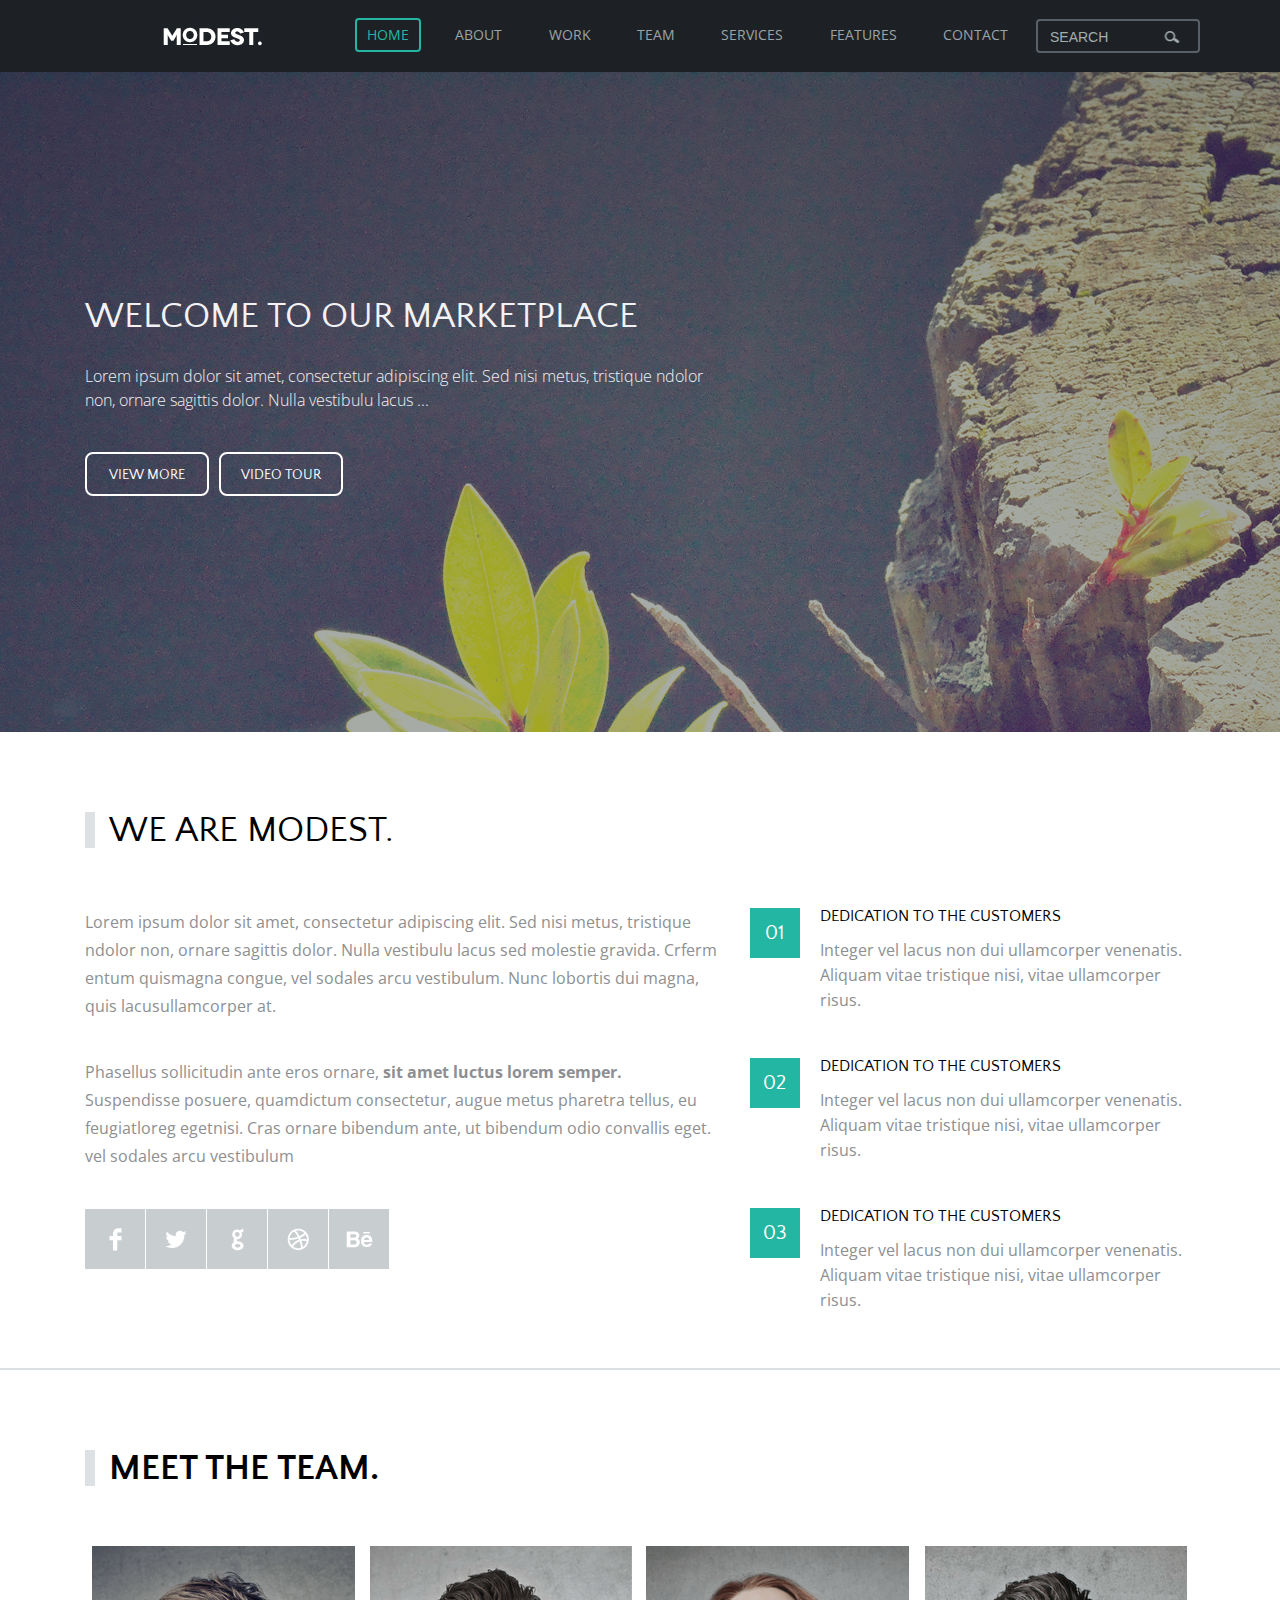
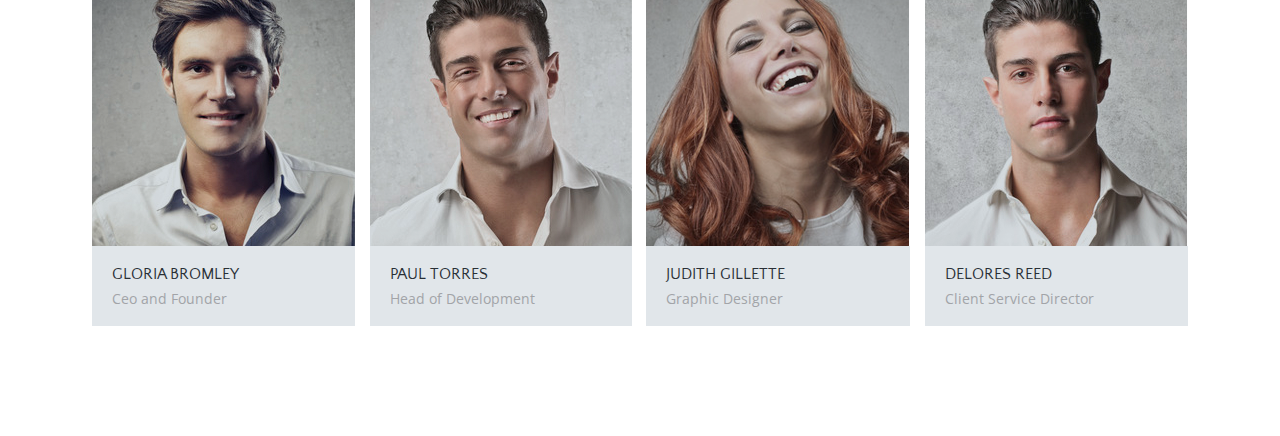
==== index.html @ 1bf11ed9 "new name folder" ====
<!DOCTYPE html>
<html lang="en">

<head>
    <meta charset="UTF-8">
    <meta http-equiv="X-UA-Compatible" content="IE=edge">
    <meta name="viewport" content="width=device-width, initial-scale=1.0">
    <title>Blog project</title>
    <link rel="stylesheet" href="reset.css">
    <link rel="stylesheet" href="style17.css">
</head>

<body>
    <header class="header">
        <div class="container">
            <div class="row">
                <div class="col-xs-12 col-sm-2 col-md-3 "><a href="#" class="logo"><img
                            src="Blog/Logo_ Landing Page.jpg" alt=""></a>
                </div>
                <div class="col-xs-12 col-sm-8 col-md-7">
                    <nav class="link">
                        <a href="#" class="nav-links active">home</a>
                        <a href="#" class="nav-links">about</a>
                        <a href="#" class="nav-links">work</a>
                        <a href="#" class="nav-links">team</a>
                        <a href="#" class="nav-links">services</a>
                        <a href="#" class="nav-links">features</a>
                        <a href="#" class="nav-links">contact</a>
                    </nav>
                </div>
                <div class="col-xs-hidden col-sm-2 col-md-2">
                    <div class="search">
                        <form class="form" action="" method="POST">
                            <input type="text" placeholder="search" class="inp">
                            <input type="submit" value="">
                        </form>
                    </div>
                </div>
            </div>
        </div>
    </header>
    <div class="main">
        <section id="slider">
            <div class="container">
                <div class="row">
                    <div class="container-main">
                        <div class="col-md-12 col-xs-12 col-sm-12 slider-photo">
                            <div class="photo">
                                <div class="col-md-7 col-xs-12 col-sm-8">
                                    <h1 class="main-h1">welcome to our marketplace</h1>
                                    <p class="main-text">Lorem ipsum dolor sit amet, consectetur adipiscing elit. Sed
                                        nisi
                                        metus, tristique
                                        ndolor
                                        non, ornare sagittis dolor. Nulla vestibulu lacus ...</p>
                                </div>

                            </div>
                            <div class="col-md-3 col-xs-12 col-sm-2">
                                <div class="btn-main">
                                    <button class="btn-more "> view more</button>
                                    <button class="btn-more ">video tour</button>
                                </div>
                            </div>
                        </div>

                    </div>
                </div>
            </div>
        </section>
        <section id="about">
            <div class="container">
                <div class="row">
                    <div class="we-are-modest">
                        <div class="col-md-12 col-xs-12 col-sm-12">
                            <h2 class="we-are-modest-description-heading">we are modest.</h2>
                        </div>
                        <div class="modest-col">
                            <div class="col-md-7 col-xs-12 col-sm-7">
                                <p class="we-are-modest-description-first first">Lorem ipsum dolor sit amet, consectetur
                                    adipiscing elit. Sed nisi metus, tristique ndolor
                                    non, ornare sagittis dolor.
                                    Nulla vestibulu lacus sed molestie gravida. Crferm entum quismagna congue, vel
                                    sodales
                                    arcu vestibulum. Nunc lobortis
                                    dui magna, quis lacusullamcorper at.</p>
                                <p class="we-are-modest-description-first">Phasellus sollicitudin ante eros ornare,
                                    <span class="we-are-modest-description-second-bold-font">sit
                                        amet
                                        luctus lorem semper.</span> Suspendisse
                                    posuere, quamdictum consectetur,
                                    augue metus pharetra tellus, eu feugiatloreg egetnisi. Cras ornare bibendum ante, ut
                                    bibendum odio convallis eget. vel
                                    sodales arcu vestibulum
                                </p>

                                <div class="btn-link">
                                    <a href="#" class="btn link-facebook"></a>
                                    <a href="#" class="btn link-twitter"></a>
                                    <a href="#" class="btn link-google"></a>
                                    <a href="#" class="btn link-circle"></a>
                                    <a href="#" class="btn link-be"></a>
                                </div>

                            </div>
                            <div class="col-md-5 col-sm-5 col-xs-12">
                                <div class="modest-right-col">
                                    <div class="modest-descr">
                                        <div class="btn-descr">
                                            <div>
                                                <div class="btn-1-descr">01</div>
                                            </div>
                                            <div class="descr-text">
                                                <p class="heading-h2">Dedication to the customers</p>
                                                <p class="texts-main">Integer vel lacus non dui ullamcorper
                                                    venenatis. Aliquam vitae
                                                    tristique
                                                    nisi,
                                                    vitae ullamcorper risus.</p>
                                            </div>
                                        </div>
                                        <div class="btn-descr">
                                            <div>
                                                <div class="btn-1-descr">02</div>
                                            </div>
                                            <div class="descr-text">
                                                <p class="heading-h2">Dedication to the customers</p>
                                                <p class="texts-main">Integer vel lacus non dui ullamcorper
                                                    venenatis. Aliquam vitae
                                                    tristique
                                                    nisi,
                                                    vitae ullamcorper risus.</p>
                                            </div>
                                        </div>
                                        <div class="btn-descr">
                                            <div>
                                                <div class="btn-1-descr">03</div>
                                            </div>
                                            <div class="descr-text">
                                                <p class="heading-h2">Dedication to the customers</p>
                                                <p class="texts-main">Integer vel lacus non dui ullamcorper
                                                    venenatis. Aliquam vitae
                                                    tristique
                                                    nisi,
                                                    vitae ullamcorper risus.</p>
                                            </div>
                                        </div>

                                    </div>
                                </div>
                            </div>

                        </div>

                    </div>
                </div>
        </section>
        <section id="meet-the-team">
            <div class="container">
                <div class="row">
                    <div class="col-md-12 col-xs-12 col-sm-12">
                        <h3 class="meet-the-team-heading">meet the team.</h3>
                        <div class="meet-the-team-descr">
                            <div class="img-team">
                                <img src="Blog/img6.png" alt="">
                                <div class="icon-for-team">
                                    <a href="#" class="team-icon-twitter"></a>
                                    <a href="#" class="team-icon-facebook"></a>
                                    <a href="#" class="team-icon-linkedin"></a>
                                </div>
                                <div class="meet-card-background">
                                    <h3 class="meet-the-team-text-head">Gloria Bromley</h3>
                                    <p class="meet-the-team-text-parag">Ceo and Founder</p>
                                </div>
                            </div>
                            <div class="img-team">
                                <img src="Blog/img5.png" alt="">
                                <div class="icon-for-team">
                                    <a href="#" class="team-icon-twitter"></a>
                                    <a href="#" class="team-icon-facebook"></a>
                                    <a href="#" class="team-icon-linkedin"></a>
                                </div>
                                <div class="meet-card-background">
                                    <h3 class="meet-the-team-text-head">paul torres</h3>
                                    <p class="meet-the-team-text-parag">Head of Development</p>
                                </div>
                            </div>
                            <div class="img-team">
                                <div class="icon-for-team">
                                    <a href="#" class="team-icon-twitter"></a>
                                    <a href="#" class="team-icon-facebook"></a>
                                    <a href="#" class="team-icon-linkedin"></a>
                                </div>
                                <img src="Blog/img4.png" alt="">
                                <div class="meet-card-background">
                                    <h3 class="meet-the-team-text-head">judith gillette</h3>
                                    <p class="meet-the-team-text-parag">Graphic Designer</p>
                                </div>
                            </div>
                            <div class="img-team">
                                <div class="icon-for-team">
                                    <a href="#" class="team-icon-twitter"></a>
                                    <a href="#" class="team-icon-facebook"></a>
                                    <a href="#" class="team-icon-linkedin"></a>
                                </div>
                                <img src="Blog/img3.png" alt="">
                                <div class="meet-card-background">
                                    <h3 class="meet-the-team-text-head">delores reed</h3>
                                    <p class="meet-the-team-text-parag">Client Service Director</p>
                                </div>
                            </div>
                        </div>
                    </div>
                </div>
            </div>
        </section>
    </div>



</body>

</html>
---- style17.css ----
@import url("https://fonts.googleapis.com/css2?family=Open+Sans:wght@400;600&display=swap");
@import url("https://fonts.googleapis.com/css2?family=Quattrocento+Sans:wght@700&display=swap");

* {
  box-sizing: border-box;
}

body {
  font-family: "Open Sans", sans-serif;
}

body,
html {
  max-width: 100%;
  overflow-x: hidden;
}

.container {
  width: 100%;
  padding-left: 15px;
  padding-right: 15px;
  margin-left: auto;
  margin-right: auto;
}

.row {
  display: flex;
  flex-wrap: wrap;
  margin-left: -15px;
  margin-right: -15px;
  align-items: center;
}

[class*="col-"] {
  padding-left: 15px;
  padding-right: 15px;
}

.col-xs-12 {
  flex: 0 0 100%;
  max-width: 100%;
}
.col-xs-6 {
  flex: 0 0 50%;
  max-width: 50%;
}

.col-xs-1 {
  flex: 0 0 8.33333%;
  max-width: 8.33333%;
}
.col-xs-4 {
  flex: 0 0 33.33333%;
  max-width: 33.33333%;
}

#slider {
  background: url(Blog/img2.png) no-repeat 50% 50%;
}

.main-h1 {
  font-size: 36px;
  text-transform: uppercase;
  font-family: "Quattrocento Sans", sans-serif;
  color: #f2f2f4;
  margin-bottom: 30px;
}

.main-text {
  font-size: 16px;
  font-family: "Open Sans", sans-serif;
  color: #f2f2f4;
  font-weight: lighter;
  margin-bottom: 40px;
}

.header {
  background-color: #1d2126;
}

.search {
  text-align: end;
  margin-left: 15px;
}
.logo {
  display: flex;
  max-width: 100%;
  justify-content: center;
}

.link {
  display: flex;
  overflow-x: scroll;
  justify-content: space-between;
  margin-bottom: 20px;
}

.link a {
  text-decoration: none;
  color: #9ba4a4;
  text-transform: uppercase;
  font-size: 14px;
  font-family: "Open Sans", sans-serif;
  padding-left: 10px;
  padding-right: 10px;
}

.link a:first-child {
  color: #23b7a3;
}

.nav-links {
  margin-right: 10px;
  padding-top: 8px;
  padding-bottom: 8px;
  border: 2px solid #1d2126;
}

.nav-links:last-child {
  margin-right: 0;
}

.link a:hover {
  border: 2px solid #5a6068;
  border-radius: 4px;
  transition: all 0.2s ease-in-out;
}

.link a:active {
  border: 2px solid #23b7a3;
  border-radius: 4px;
}

.active {
  border: 2px solid #23b7a3;
  border-radius: 4px;
}

.inp {
  margin-top: 15px;
  width: 164px;
  height: 34px;
  border: 2px solid #5a6068;
  border-radius: 4px;
  background-color: transparent;
  padding-top: 4px;
  color: white;
  padding-right: 30px;
  padding-left: 4px;
  font-size: 14px;
  letter-spacing: 1px;
}

::-webkit-input-placeholder {
  font-size: 14px;
  text-transform: uppercase;
  padding-left: 8px;
  color: #a4aead;
}
:-moz-placeholder {
  font-size: 14px;
  text-transform: uppercase;
  padding-left: 8px;
  color: #a4aead;
}
::-moz-placeholder {
  font-size: 14px;
  text-transform: uppercase;
  padding-left: 8px;
  color: #a4aead;
}
:-ms-input-placeholder {
  font-size: 14px;
  text-transform: uppercase;
  padding-left: 8px;
  color: #a4aead;
}

input[type="submit"] {
  position: relative;
  background: url(Blog/icon1.png) no-repeat 50% 50%;
  border: none;
  cursor: pointer;
  width: 17px;
  height: 16px;
  top: -25px;
  right: -5px;
}

input::-webkit-search-decoration,
input::-webkit-search-cancel-button,
input::-webkit-search-results-button,
input::-webkit-search-results-decoration {
  display: none;
}

.container-main {
  display: flex;
  align-items: center;
  width: 100%;
  height: 660px;
}

.main-h1 {
  font-family: "Quattrocento Sans", sans-serif;
}

.main-text {
  line-height: 24px;
  font-size: 16px;
  font-family: "Open Sans", sans-serif;
  color: #f2f2f4;
  font-weight: lighter;
  margin-bottom: 40px;
}

.bnt-main {
  padding-left: 15px;
  padding-right: 15px;
}

.btn-more {
  width: 100%;
  height: 44px;
  text-transform: uppercase;
  background: none;
  border: 2px solid white;
  font-size: 14px;
  font-family: "Quattrocento Sans", sans-serif;
  color: #ffffff;
  border-radius: 8px;
  margin-right: 10px;
  margin-bottom: 10px;
}

.btn-more:hover {
  background-color: #23b7a3;
  border: none;
}
#about {
  border-bottom: 2px solid #dde1e4;
}
.we-are-modest {
  padding-top: 80px;
}

.we-are-modest-description-heading {
  font-size: 36px;
  font-family: "Quattrocento Sans", sans-serif;
  border-left: 10px solid #dde1e4;
  text-transform: uppercase;
  padding-left: 14px;
}

.we-are-modest-description-first {
  font-size: 16px;
  font-family: "Open Sans", sans-serif;
  color: #8d8f92;
  line-height: 28px;
  padding-bottom: 38px;
}
.first {
  padding-top: 60px;
}
.we-are-modest-description-second-bold-font {
  font-weight: bold;
}

.btn-link {
  width: 100%;
  display: flex;
  flex-wrap: wrap;
  padding-bottom: 30px;
}
.btn {
  width: 60px;
  height: 60px;
  margin-right: 1px;
  margin-top: 1px;
}
.btn:hover {
  background-color: #d0d5d9;
}

.link-facebook {
  background: url(Blog/icon6.png) 50% 50% no-repeat;
  background-color: #c8cdd0;
}
.link-twitter {
  background: url(Blog/icon5.png) 50% 50% no-repeat;
  background-color: #c8cdd0;
}
.link-google {
  background: url(Blog/icon4.png) 50% 50% no-repeat;
  background-color: #c8cdd0;
}
.link-circle {
  background: url(Blog/icon3.png) 50% 50% no-repeat;
  background-color: #c8cdd0;
}
.link-be {
  background: url(Blog/icon2.png) 50% 50% no-repeat;
  background-color: #c8cdd0;
}

.modest-col {
  display: flex;
  flex-wrap: wrap;
}

.modest-right-col {
  display: flex;
  padding-top: 60px;
  padding-bottom: 10px;
}

.heading-h2 {
  font-size: 16px;
  font-family: "Quattrocento Sans", sans-serif;
  text-transform: uppercase;
  padding-bottom: 14px;
}

.texts-main {
  font-size: 16px;
  font-family: "Open Sans", sans-serif;
  color: #8d8f92;
  line-height: 25px;
  padding-bottom: 10px;
}

.btn-descr {
  display: flex;
  margin-bottom: 35px;
}

.btn-1-descr {
  display: flex;
  justify-content: center;
  align-items: center;
  margin-right: 20px;
  width: 50px;
  height: 50px;
  background-color: #23b7a3;
  color: white;
  font-family: "Quattrocento Sans", sans-serif;
  font-size: 20px;
}
.meet-the-team-heading {
  margin-top: 80px;
  font-size: 36px;
  font-weight: bold;
  font-family: "Quattrocento Sans", sans-serif;
  text-transform: uppercase;
  border-left: 10px solid #dde1e4;
  padding-left: 14px;
  margin-bottom: 60px;
}

.meet-the-team-descr {
  display: flex;
  flex-wrap: wrap;
  justify-content: space-around;
  margin-bottom: 100px;
}
.meet-the-team-text-head {
  font-size: 16px;
  color: #292f36;
  font-family: "Quattrocento Sans", sans-serif;
  text-transform: uppercase;
  padding-top: 20px;
  padding-left: 20px;
  padding-right: 20px;
}

.meet-the-team-text-parag {
  padding-top: 10px;
  padding-left: 20px;
  font-family: "Open Sans", sans-serif;
  color: #a2a4a8;
  padding-bottom: 20px;
  font-size: 14px;
  padding-right: 20px;
}

.meet-card-background {
  background-color: #e1e6ea;
  margin-top: -2px;
}

.img-team {
  margin-bottom: 10px;
  position: relative;
}

.icon-for-team {
  position: absolute;
  top: 127px;
  left: 50px;
  display: flex;
}
.team-icon-twitter {
  display: none;
  width: 50px;
  height: 50px;
  background: url(Blog/icon9.png) 50% 50% no-repeat;
  background-color: #3a454d;
  margin-right: 1px;
}
.team-icon-facebook {
  display: none;
  width: 50px;
  height: 50px;
  background: url(Blog/icon8.png) 50% 50% no-repeat;
  background-color: #3a454d;
  margin-right: 1px;
}
.team-icon-linkedin {
  display: none;
  width: 50px;
  height: 50px;
  background: url(Blog/icon7.png) 50% 50% no-repeat;
  background-color: #3a454d;
}

.img-team:hover .meet-card-background {
  background-color: #3a454d;
}
.img-team:hover .meet-the-team-text-head {
  color: white;
}
.img-team:hover .meet-the-team-text-parag {
  color: white;
}

.img-team:hover [class*="team-icon-"] {
  display: block;
  background-color: rgba(255, 255, 255, 0.281);
}

/* tablet */
@media (min-width: 768px) {
  .container {
    max-width: 720px;
  }
  .col-sm-1 {
    flex: 0 0 8.33334%;
    max-width: 8.33334%;
  }
  .col-sm-2 {
    flex: 0 0 16.66667%;
    max-width: 16.66667%;
    padding-left: 0;
    padding-right: 0;
  }

  .col-sm-3 {
    flex: 0 0 24.999999%;
    max-width: 24.99999%;
  }

  .col-sm-4 {
    flex: 0 0 33.33333%;
    max-width: 33.33333%;
  }
  .col-sm-5 {
    flex: 0 0 41.66666%;
    max-width: 41.66666%;
  }
  .col-sm-8 {
    flex: 66.66667%;
    max-width: 66.66667%;
    padding-left: 0;
    padding-right: 0;
  }

  .col-sm-7 {
    flex: 0 0 58.33333%;
    max-width: 58.33333%;
  }

  .col-sm-12 {
    flex: 0 0 100%;
    max-width: 100%;
  }

  .link {
    display: flex;
    overflow-x: visible;
    justify-content: space-between;
    margin-top: 18px;
  }
  .row {
    display: flex;
    flex-wrap: wrap;
    margin-left: -15px;
    margin-right: -15px;
    align-items: center;
  }
  .nav-links {
    margin-right: 4px;
  }
  .link a {
    font-size: 12px;
    padding-left: 6px;
    padding-right: 6px;
  }

  .search {
    margin-left: 0;
  }
  .form {
    margin-left: 4px;
  }

  .inp {
    margin-top: 17px;
    width: 100%;
    height: 32px;
    padding-right: 32px;
    padding-left: 4;
    padding-top: 0;
    padding-bottom: 0;
    font-size: 12px;
    letter-spacing: 0;
  }
  ::-webkit-input-placeholder {
    font-size: 12px;
    text-transform: uppercase;
    padding-left: 4px;
    padding-right: 34px;
    color: #a4aead;
  }
  :-moz-placeholder {
    font-size: 12px;
    text-transform: uppercase;
    padding-left: 4px;
    padding-right: 34px;
    color: #a4aead;
  }
  ::-moz-placeholder {
    font-size: 12px;
    text-transform: uppercase;
    padding-left: 4px;
    padding-right: 34px;
    color: #a4aead;
  }
  :-ms-input-placeholder {
    font-size: 12px;
    text-transform: uppercase;
    padding-left: 4px;
    padding-right: 34px;
    color: #a4aead;
  }
  input[type="submit"] {
    left: -16px;
    top: -24px;
  }
  .btn-main {
    display: flex;
    width: 690px;
  }
  .btn-more {
    cursor: pointer;
    width: 124px;
    height: 44px;
    text-transform: uppercase;
    background: none;
    border: 2px solid white;
    font-size: 14px;
    font-family: "Quattrocento Sans", sans-serif;
    color: #ffffff;
    border-radius: 8px;
    margin-right: 10px;
    margin-bottom: 10px;
    padding-top: 2px;
  }
}

/* laptop */
@media (min-width: 992px) {
  .container {
    max-width: 960px;
  }
  .nav-links {
    margin-right: 10px;
  }
  .link a {
    font-size: 14px;
    padding-left: 10px;
    padding-right: 10px;
  }
  .inp {
    margin-top: 17px;
    height: 34px;
    border: 2px solid #5a6068;
    border-radius: 4px;
    background-color: transparent;
    padding-top: 0;
    color: white;
    padding-right: 34px;
    padding-left: 4px;
    font-size: 14px;
    margin-right: 10px;
  }

  ::-webkit-input-placeholder {
    font-size: 14px;
    text-transform: uppercase;
    padding-left: 8px;
    color: #a4aead;
  }
  :-moz-placeholder {
    font-size: 14px;
    text-transform: uppercase;
    padding-left: 8px;
    color: #a4aead;
  }
  ::-moz-placeholder {
    font-size: 14px;
    text-transform: uppercase;
    padding-left: 8px;
    color: #a4aead;
  }
  :-ms-input-placeholder {
    font-size: 14px;
    text-transform: uppercase;
    padding-left: 8px;
    color: #a4aead;
  }
  input[type="submit"] {
    left: -18px;
    top: -26px;
  }

  input::-webkit-search-decoration,
  input::-webkit-search-cancel-button,
  input::-webkit-search-results-button,
  input::-webkit-search-results-decoration {
    display: none;
  }
}

/* desktop */
@media (min-width: 1200px) {
  .container {
    max-width: 1140px;
  }
  .col-md-1 {
    flex: 0 0 8.33334%;
    max-width: 8.33334%;
  }

  .col-md-2 {
    flex: 0 0 16.66667%;
    max-width: 16.66667%;
  }
  .col-md-4 {
    flex: 0 0 33.33333%;
    max-width: 33.33333%;
  }

  .col-md-5 {
    flex: 0 0 41.66666%;
    max-width: 41.66666%;
  }

  .col-md-7 {
    flex: 0 0 58.33333%;
    max-width: 58.33333%;
  }

  .col-md-3 {
    flex: 0 0 25%;
    max-width: 25%;
  }
  .col-md-12 {
    flex: 0 0 100%;
    max-width: 100%;
  }
  .inp {
    width: 164px;
    padding-right: 42px;
    padding-top: 2px;
  }
  input[type="submit"] {
    left: -30px;
    top: -25px;
  }
  ::-webkit-input-placeholder {
    font-size: 14px;
    text-transform: uppercase;
    padding-left: 8px;
    color: #a4aead;
  }
  :-moz-placeholder {
    font-size: 14px;
    text-transform: uppercase;
    padding-left: 8px;
    color: #a4aead;
  }
  ::-moz-placeholder {
    font-size: 14px;
    text-transform: uppercase;
    padding-left: 8px;
    color: #a4aead;
  }
  :-ms-input-placeholder {
    font-size: 14px;
    text-transform: uppercase;
    padding-left: 8px;
    color: #a4aead;
  }
  .btn {
    width: 60px;
    height: 60px;
    margin-right: 1px;
    margin-top: 1px;
  }
}

/* only mobile */
@media (max-width: 767.3px) {
  .col-xs-hidden {
    display: none;
  }
}
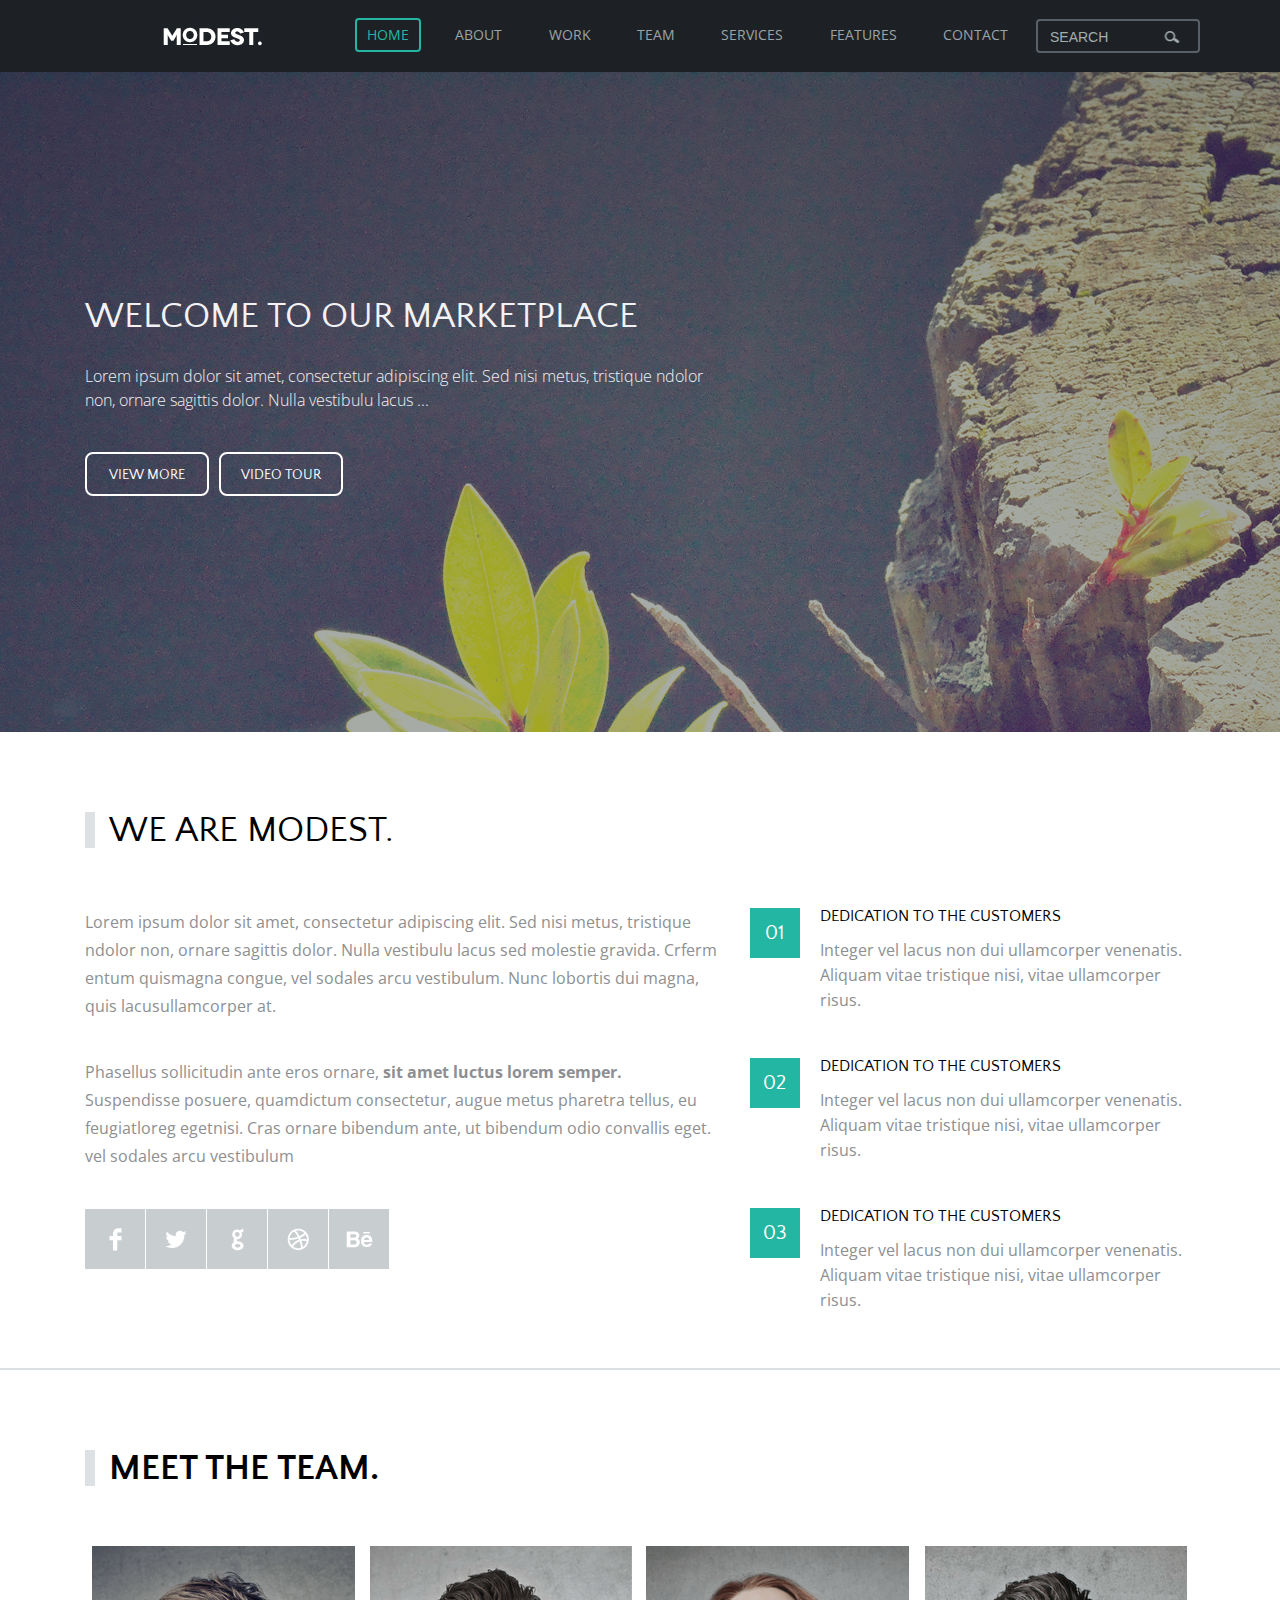
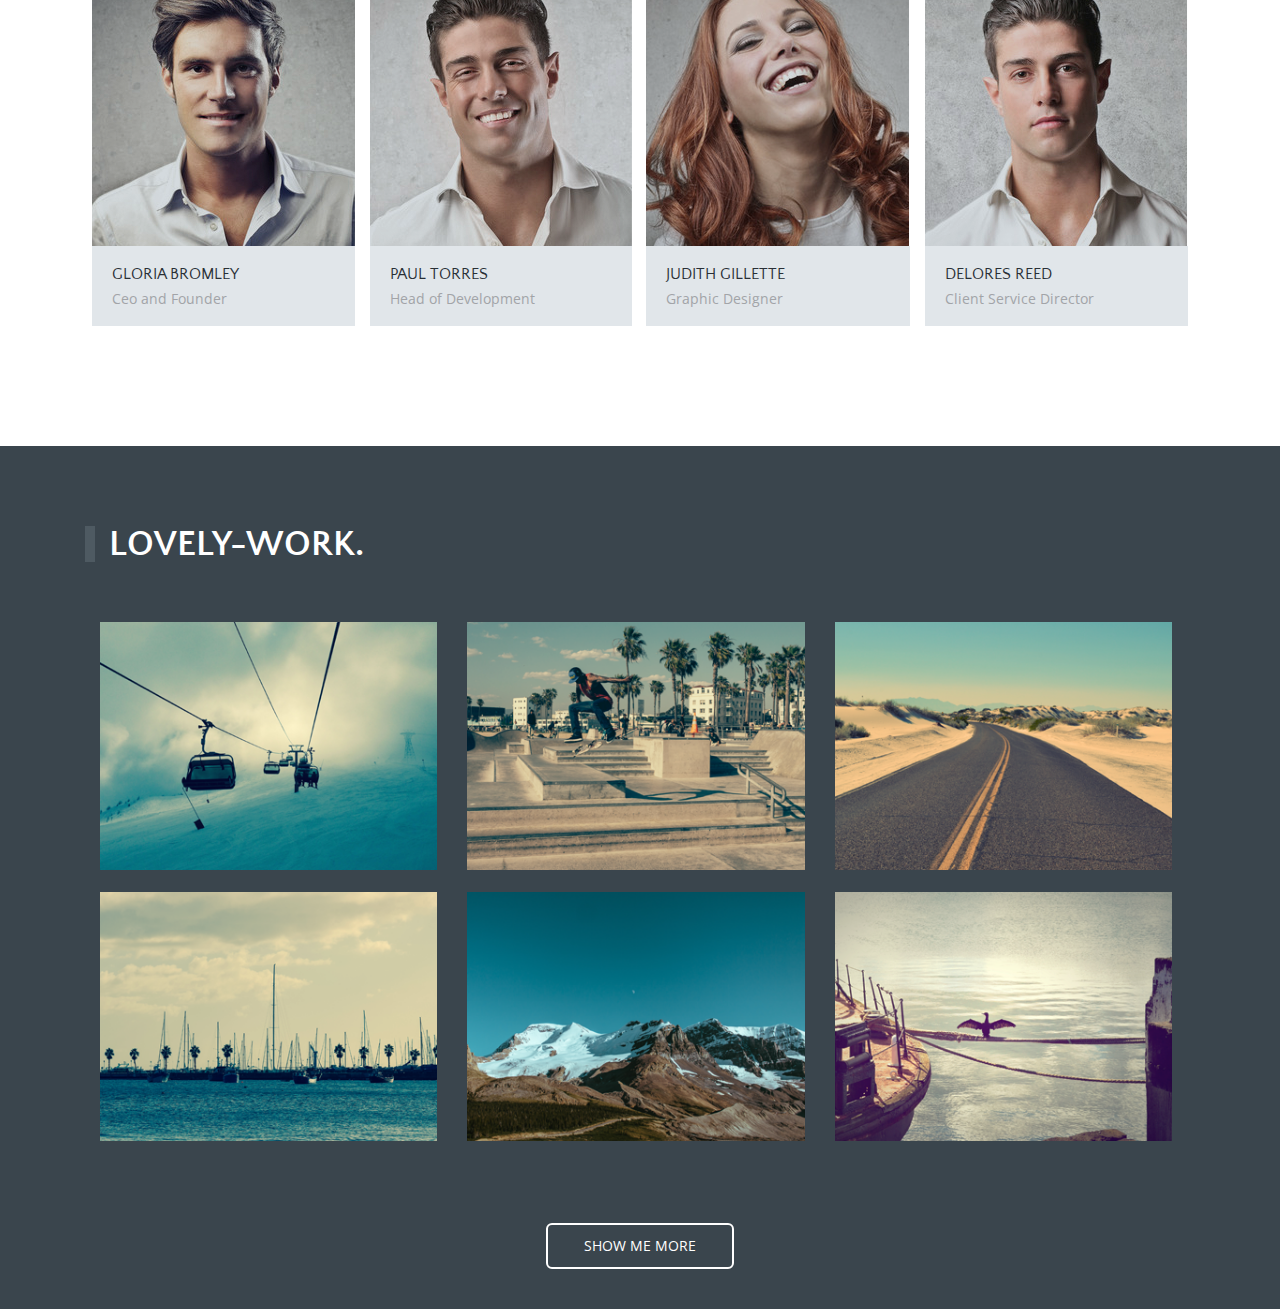
==== commit 367e0b65: "processed lovely-work" ====
--- a/index.html
+++ b/index.html
@@ -214,6 +214,50 @@
                 </div>
             </div>
         </section>
+        <section id="lovely-work">
+            <div class="container">
+                <div class="row">
+                    <div class="col-md-12 col-xs-12 col-sm-12">
+                        <h3 class="meet-the-team-heading lovely-work-heading">Lovely-work.</h3>
+                        <div class="lovely-work-description">
+                            <div class="col-md-4 col-sm-6 col-xs-12">
+                                <div class="work-pict">
+                                    <img src="Blog/img12.png" class="pict" alt="">
+                                </div>
+                            </div>
+                            <div class="col-md-4 col-sm-6 col-xs-12">
+                                <div class="work-pict">
+                                    <img src="Blog/img11.png" class="pict" alt="">
+                                </div>
+                            </div>
+                            <div class="col-md-4 col-sm-6 col-xs-12">
+                                <div class="work-pict">
+                                    <img src="Blog/img10.png" class="pict" alt="">
+                                </div>
+                            </div>
+                            <div class="col-md-4 col-sm-6 col-xs-12">
+                                <div class="work-pict">
+                                    <img src="Blog/img9.png" class="pict" alt="">
+                                </div>
+                            </div>
+                            <div class="col-md-4 col-sm-6 col-xs-12">
+                                <div class="work-pict">
+                                    <img src="Blog/img8.png" class="pict" alt="">
+                                </div>
+                            </div>
+                            <div class="col-md-4 col-sm-6 col-xs-12">
+                                <div class="work-pict">
+                                    <img src="Blog/img7.png" class="pict" alt="">
+                                </div>
+                            </div>
+                        </div>
+                        <div class="lovely-work-btn">
+                            <a href="#">show me more</a>
+                        </div>
+                    </div>
+                </div>
+            </div>
+        </section>
     </div>
 
 
--- a/style17.css
+++ b/style17.css
@@ -389,7 +389,7 @@
 }
 
 .img-team {
-  margin-bottom: 10px;
+  margin-bottom: 20px;
   position: relative;
 }
 
@@ -438,6 +438,51 @@
   background-color: rgba(255, 255, 255, 0.281);
 }
 
+#lovely-work {
+  display: flex;
+  background-color: #3a454d;
+}
+.lovely-work-heading {
+  color: white;
+  border-left: 10px solid #4e5a62;
+}
+
+.lovely-work-description {
+  display: flex;
+  flex-wrap: wrap;
+  justify-content: space-around;
+  padding-bottom: 60px;
+  margin-right: 8px;
+}
+.work-pict {
+  padding-bottom: 20px;
+}
+.pict {
+  width: 100%;
+}
+
+.lovely-work-btn {
+  display: flex;
+  justify-content: center;
+  margin-bottom: 40px;
+}
+.lovely-work-btn a {
+  text-align: center;
+  width: 99%;
+  text-decoration: none;
+  color: white;
+  text-transform: uppercase;
+  font-size: 14px;
+  border: 2px solid white;
+  border-radius: 6px;
+  padding: 14px 20px;
+}
+
+.lovely-work-btn a:hover {
+  background-color: #23b7a3;
+  border: 2px solid transparent;
+}
+
 /* tablet */
 @media (min-width: 768px) {
   .container {
@@ -466,6 +511,10 @@
   .col-sm-5 {
     flex: 0 0 41.66666%;
     max-width: 41.66666%;
+  }
+  .col-sm-6 {
+    flex: 0 0 50%;
+    max-width: 50%;
   }
   .col-sm-8 {
     flex: 66.66667%;
@@ -575,6 +624,12 @@
     margin-bottom: 10px;
     padding-top: 2px;
   }
+  .lovely-work-btn a {
+    width: 25%;
+  }
+  .pict {
+    width: 100%;
+  }
 }
 
 /* laptop */
@@ -639,6 +694,12 @@
   input::-webkit-search-results-decoration {
     display: none;
   }
+  .lovely-work-btn a {
+    width: 17%;
+  }
+  .pict {
+    width: 100%;
+  }
 }
 
 /* desktop */
@@ -717,6 +778,12 @@
     margin-right: 1px;
     margin-top: 1px;
   }
+  /* .btn-work {
+    width: 14%;
+  } */
+  .pict {
+    width: 100%;
+  }
 }
 
 /* only mobile */
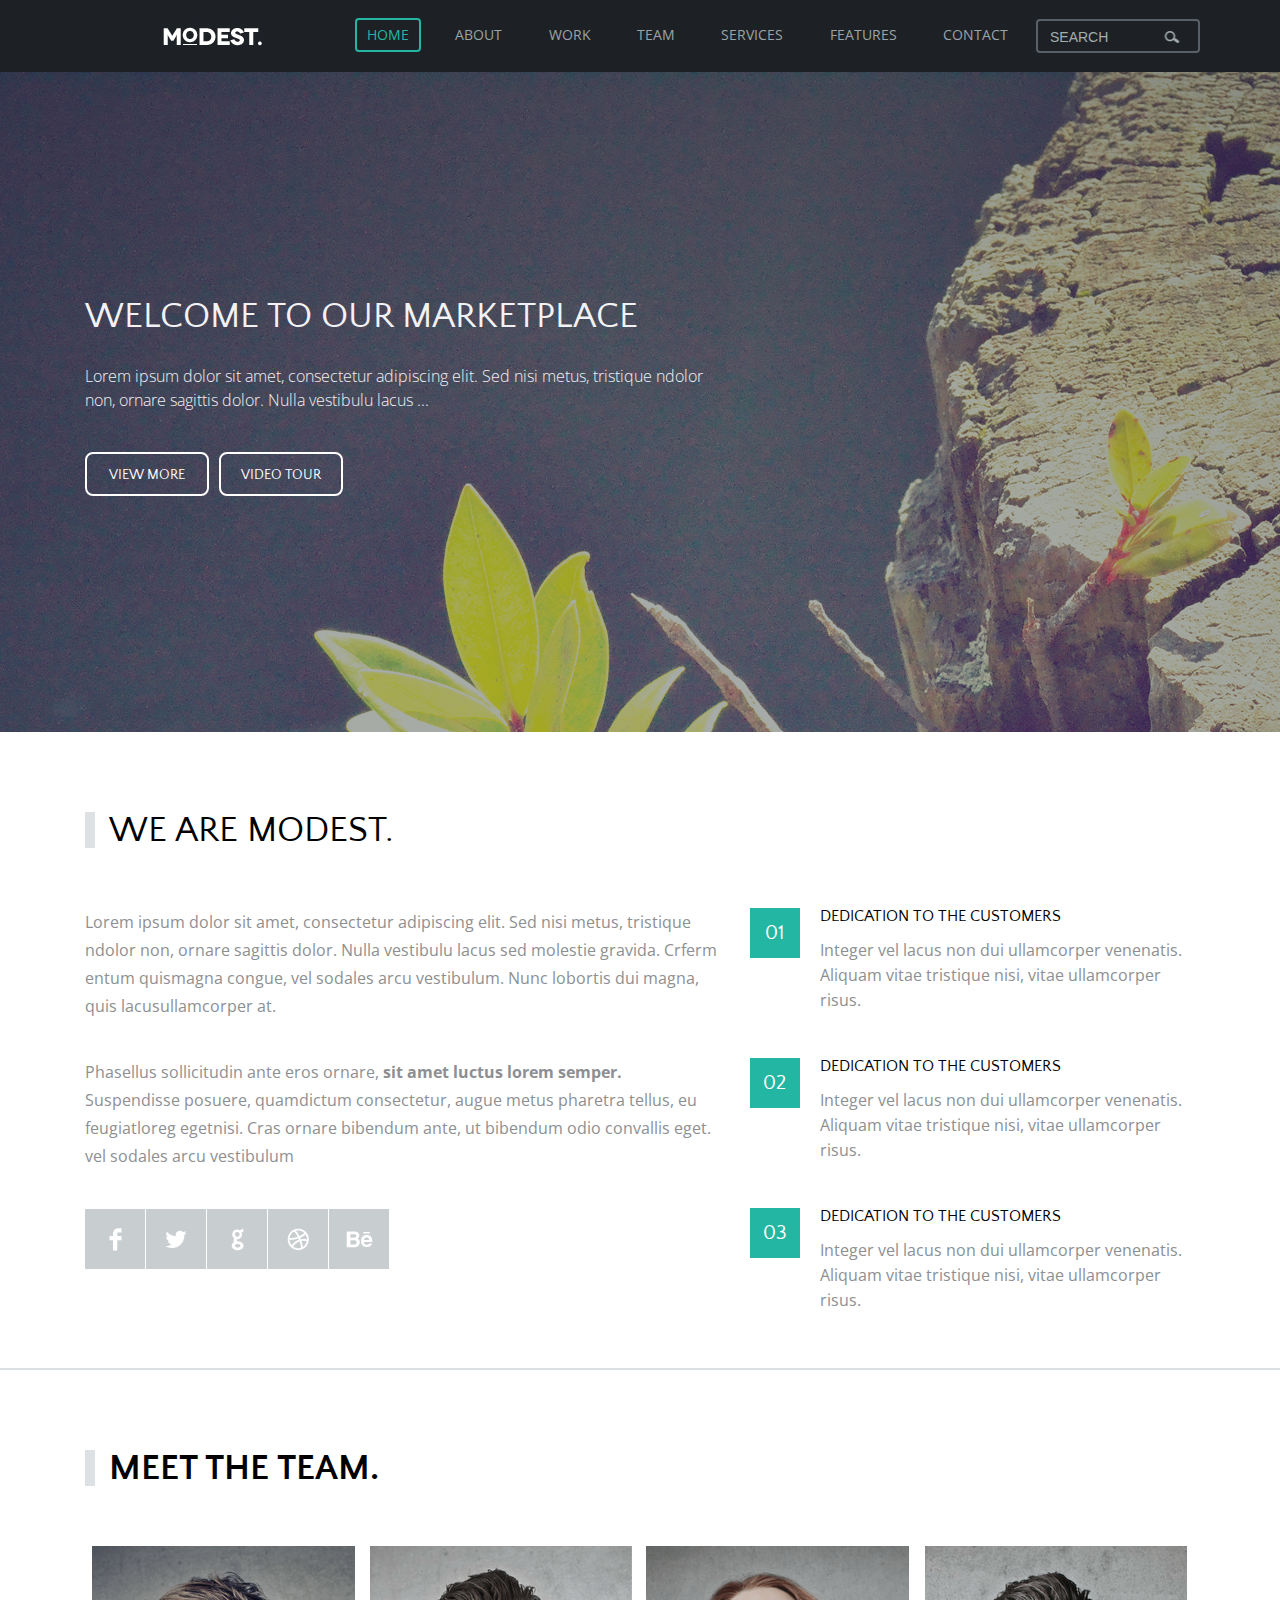
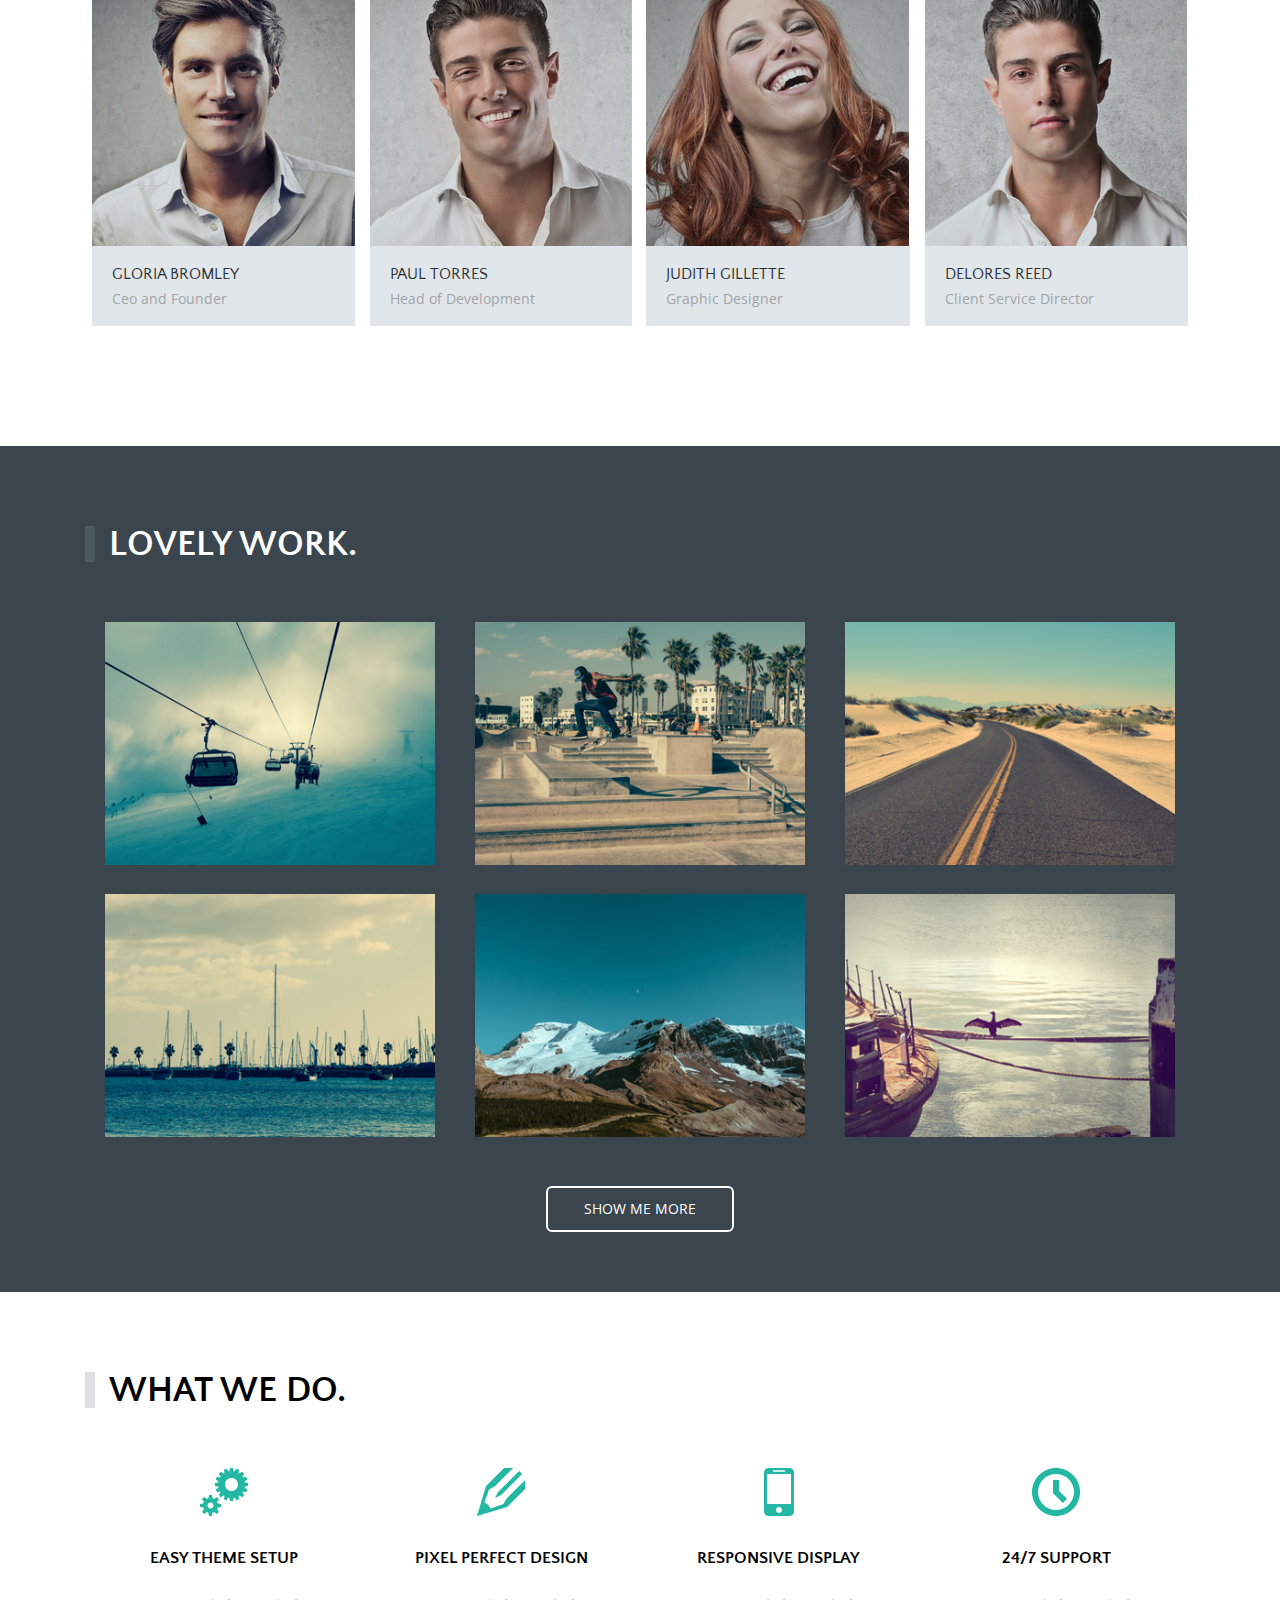
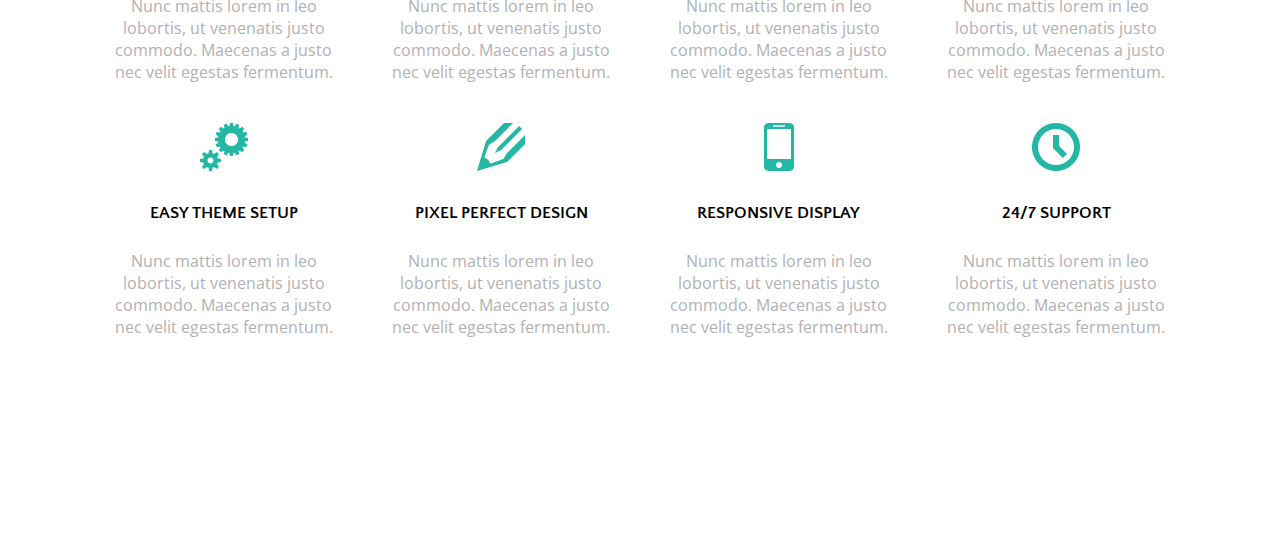
==== commit c1c06f87: "done what we do block" ====
--- a/index.html
+++ b/index.html
@@ -218,36 +218,73 @@
             <div class="container">
                 <div class="row">
                     <div class="col-md-12 col-xs-12 col-sm-12">
-                        <h3 class="meet-the-team-heading lovely-work-heading">Lovely-work.</h3>
+                        <h3 class="meet-the-team-heading lovely-work-heading">Lovely work.</h3>
                         <div class="lovely-work-description">
-                            <div class="col-md-4 col-sm-6 col-xs-12">
-                                <div class="work-pict">
+                            <div class="work-pict">
+                                <a href="#" class="img-link">
                                     <img src="Blog/img12.png" class="pict" alt="">
-                                </div>
-                            </div>
-                            <div class="col-md-4 col-sm-6 col-xs-12">
-                                <div class="work-pict">
+                                </a>
+                                <div class="work-icon">
+                                    <a href="#" class="work-icon-plus"></a>
+                                </div>
+                                <div class="work-card-background">
+                                    <h3 class="lovely-work-parag">partnership guidlines</h3>
+                                </div>
+                            </div>
+                            <div class="work-pict">
+                                <a href="#">
                                     <img src="Blog/img11.png" class="pict" alt="">
-                                </div>
-                            </div>
-                            <div class="col-md-4 col-sm-6 col-xs-12">
-                                <div class="work-pict">
+                                </a>
+                                <div class="work-icon">
+                                    <a href="#" class="work-icon-plus"></a>
+                                </div>
+                                <div class="work-card-background">
+                                    <h3 class="lovely-work-parag">partnership guidlines</h3>
+                                </div>
+                            </div>
+                            <div class="work-pict">
+                                <a href="#">
                                     <img src="Blog/img10.png" class="pict" alt="">
-                                </div>
-                            </div>
-                            <div class="col-md-4 col-sm-6 col-xs-12">
-                                <div class="work-pict">
+                                </a>
+                                <div class="work-icon">
+                                    <a href="#" class="work-icon-plus"></a>
+                                </div>
+                                <div class="work-card-background">
+                                    <h3 class="lovely-work-parag">partnership guidlines</h3>
+                                </div>
+                            </div>
+                            <div class="work-pict">
+                                <a href="#">
                                     <img src="Blog/img9.png" class="pict" alt="">
-                                </div>
-                            </div>
-                            <div class="col-md-4 col-sm-6 col-xs-12">
-                                <div class="work-pict">
+                                </a>
+                                <div class="work-icon">
+                                    <a href="#" class="work-icon-plus"></a>
+                                </div>
+                                <div class="work-card-background">
+                                    <h3 class="lovely-work-parag">partnership guidlines</h3>
+                                </div>
+                            </div>
+                            <div class="work-pict">
+                                <a href="#">
                                     <img src="Blog/img8.png" class="pict" alt="">
-                                </div>
-                            </div>
-                            <div class="col-md-4 col-sm-6 col-xs-12">
-                                <div class="work-pict">
+                                </a>
+                                <div class="work-icon">
+
+                                    <a href="#" class="work-icon-plus"></a>
+                                </div>
+                                <div class="work-card-background">
+                                    <h3 class="lovely-work-parag">partnership guidlines</h3>
+                                </div>
+                            </div>
+                            <div class="work-pict">
+                                <a href="#">
                                     <img src="Blog/img7.png" class="pict" alt="">
+                                </a>
+                                <div class="work-icon">
+                                    <a href="#" class="work-icon-plus"></a>
+                                </div>
+                                <div class="work-card-background">
+                                    <h3 class="lovely-work-parag">partnership guidlines</h3>
                                 </div>
                             </div>
                         </div>
@@ -258,6 +295,107 @@
                 </div>
             </div>
         </section>
+        <section id="what-we-do">
+            <div class="container">
+                <div class="row">
+                    <div class="col-md-12 col-xs-12 col-sm-12">
+                        <h3 class="meet-the-team-heading">what we do.</h3>
+                        <div class="what-we-do-card">
+                            <div class="col-md-3 col-sm-6 col-xs-12">
+                                <div class="what-we-do-img">
+                                    <div class="what-we-do-img-center">
+                                        <img src="Blog/icon12.png" alt="">
+                                    </div>
+                                    <h2 class="what-we-do-name">easy theme setup</h2>
+                                    <p class="what-we-do-description">Nunc mattis lorem in leo lobortis, ut venenatis
+                                        justo commodo. Maecenas a justo
+                                        nec velit egestas fermentum.</p>
+                                </div>
+                            </div>
+                            <div class="col-md-3 col-sm-6 col-xs-12">
+                                <div class="what-we-do-img">
+                                    <div class="what-we-do-img-center">
+                                        <img src="Blog/icon14.png" alt="">
+                                    </div>
+                                    <h2 class="what-we-do-name">pixel perfect design</h2>
+                                    <p class="what-we-do-description">Nunc mattis lorem in leo lobortis, ut venenatis
+                                        justo commodo. Maecenas a justo
+                                        nec velit egestas fermentum.</p>
+                                </div>
+                            </div>
+                            <div class="col-md-3 col-sm-6 col-xs-12">
+                                <div class="what-we-do-img">
+                                    <div class="what-we-do-img-center">
+                                        <img src="Blog/icon11.png" alt="">
+                                    </div>
+                                    <h2 class="what-we-do-name">responsive display</h2>
+                                    <p class="what-we-do-description">Nunc mattis lorem in leo lobortis, ut venenatis
+                                        justo commodo. Maecenas a justo
+                                        nec velit egestas fermentum.</p>
+                                </div>
+                            </div>
+                            <div class="col-md-3 col-sm-6 col-xs-12">
+                                <div class="what-we-do-img">
+                                    <div class="what-we-do-img-center">
+                                        <img src="Blog/icon13.png" alt="">
+                                    </div>
+                                    <h2 class="what-we-do-name">24/7 support</h2>
+                                    <p class="what-we-do-description">Nunc mattis lorem in leo lobortis, ut venenatis
+                                        justo commodo. Maecenas a
+                                        justo
+                                        nec velit egestas fermentum.</p>
+                                </div>
+                            </div>
+                            <div class="col-md-3 col-sm-6 col-xs-12">
+                                <div class="what-we-do-img">
+                                    <div class="what-we-do-img-center">
+                                        <img src="Blog/icon12.png" alt="">
+                                    </div>
+                                    <h2 class="what-we-do-name">easy theme setup</h2>
+                                    <p class="what-we-do-description">Nunc mattis lorem in leo lobortis, ut venenatis
+                                        justo commodo. Maecenas a justo
+                                        nec velit egestas fermentum.</p>
+                                </div>
+                            </div>
+                            <div class="col-md-3 col-sm-6 col-xs-12">
+                                <div class="what-we-do-img">
+                                    <div class="what-we-do-img-center">
+                                        <img src="Blog/icon14.png" alt="">
+                                    </div>
+                                    <h2 class="what-we-do-name">pixel perfect design</h2>
+                                    <p class="what-we-do-description">Nunc mattis lorem in leo lobortis, ut venenatis
+                                        justo commodo. Maecenas a justo
+                                        nec velit egestas fermentum.</p>
+                                </div>
+                            </div>
+                            <div class="col-md-3 col-sm-6 col-xs-12">
+                                <div class="what-we-do-img">
+                                    <div class="what-we-do-img-center">
+                                        <img src="Blog/icon11.png" alt="">
+                                    </div>
+                                    <h2 class="what-we-do-name">responsive display</h2>
+                                    <p class="what-we-do-description">Nunc mattis lorem in leo lobortis, ut venenatis
+                                        justo commodo. Maecenas a justo
+                                        nec velit egestas fermentum.</p>
+                                </div>
+                            </div>
+                            <div class="col-md-3 col-sm-6 col-xs-12">
+                                <div class="what-we-do-img">
+                                    <div class="what-we-do-img-center">
+                                        <img src="Blog/icon13.png" alt="">
+                                    </div>
+                                    <h2 class="what-we-do-name">24/7 support</h2>
+                                    <p class="what-we-do-description">Nunc mattis lorem in leo lobortis, ut venenatis
+                                        justo commodo. Maecenas a
+                                        justo
+                                        nec velit egestas fermentum.</p>
+                                </div>
+                            </div>
+                        </div>
+
+                    </div>
+                </div>
+        </section>
     </div>
 
 
--- a/style17.css
+++ b/style17.css
@@ -422,6 +422,9 @@
   background: url(Blog/icon7.png) 50% 50% no-repeat;
   background-color: #3a454d;
 }
+.img-team:hover {
+  box-shadow: 0 0 0 99999px rgba(0, 0, 0, 0.8);
+}
 
 .img-team:hover .meet-card-background {
   background-color: #3a454d;
@@ -451,11 +454,12 @@
   display: flex;
   flex-wrap: wrap;
   justify-content: space-around;
-  padding-bottom: 60px;
-  margin-right: 8px;
 }
 .work-pict {
-  padding-bottom: 20px;
+  justify-content: space-between;
+  position: relative;
+  height: 242px;
+  margin-bottom: 30px;
 }
 .pict {
   width: 100%;
@@ -464,7 +468,8 @@
 .lovely-work-btn {
   display: flex;
   justify-content: center;
-  margin-bottom: 40px;
+  margin-bottom: 60px;
+  margin-top: 20px;
 }
 .lovely-work-btn a {
   text-align: center;
@@ -481,6 +486,75 @@
 .lovely-work-btn a:hover {
   background-color: #23b7a3;
   border: 2px solid transparent;
+}
+.work-icon {
+  display: none;
+  position: absolute;
+  top: 40%;
+  left: 50%;
+}
+.work-card-background {
+  display: none;
+  font-family: "Quattrocento Sans", sans-serif;
+  font-size: 18px;
+  color: white;
+  font-weight: bold;
+  text-transform: uppercase;
+  padding-left: 20px;
+  background-color: #292f36;
+  padding-top: 24px;
+  padding-bottom: 22px;
+  position: relative;
+  top: -64px;
+}
+
+.work-icon-plus {
+  display: block;
+  width: 15px;
+  height: 15px;
+  background: url(Blog/icon10.png) 50% 50% no-repeat;
+}
+
+.work-pict:hover .work-card-background {
+  display: block;
+}
+
+.work-pict:hover .work-icon {
+  display: block;
+}
+
+.work-pict:hover {
+  box-shadow: 0 0 0 99999px rgba(0, 0, 0, 0.8);
+}
+.what-we-do-card {
+  display: flex;
+  flex-wrap: wrap;
+  justify-content: center;
+  padding-bottom: 165px;
+}
+.what-we-do-img {
+  margin-bottom: 40px;
+}
+.what-we-do-img-center {
+  display: flex;
+  justify-content: center;
+}
+.what-we-do-name {
+  padding-top: 34px;
+  font-size: 17px;
+  font-weight: bold;
+  font-family: "Quattrocento Sans", sans-serif;
+  text-transform: uppercase;
+  text-align: center;
+}
+
+.what-we-do-description {
+  font-size: 16px;
+  font-family: "Open Sans", sans-serif;
+  text-align: center;
+  color: #b0b1b3;
+  padding-top: 28px;
+  line-height: 22px;
 }
 
 /* tablet */
@@ -627,8 +701,8 @@
   .lovely-work-btn a {
     width: 25%;
   }
-  .pict {
-    width: 100%;
+  .work-pict {
+    width: 330px;
   }
 }
 
@@ -697,9 +771,6 @@
   .lovely-work-btn a {
     width: 17%;
   }
-  .pict {
-    width: 100%;
-  }
 }
 
 /* desktop */
@@ -778,12 +849,6 @@
     margin-right: 1px;
     margin-top: 1px;
   }
-  /* .btn-work {
-    width: 14%;
-  } */
-  .pict {
-    width: 100%;
-  }
 }
 
 /* only mobile */
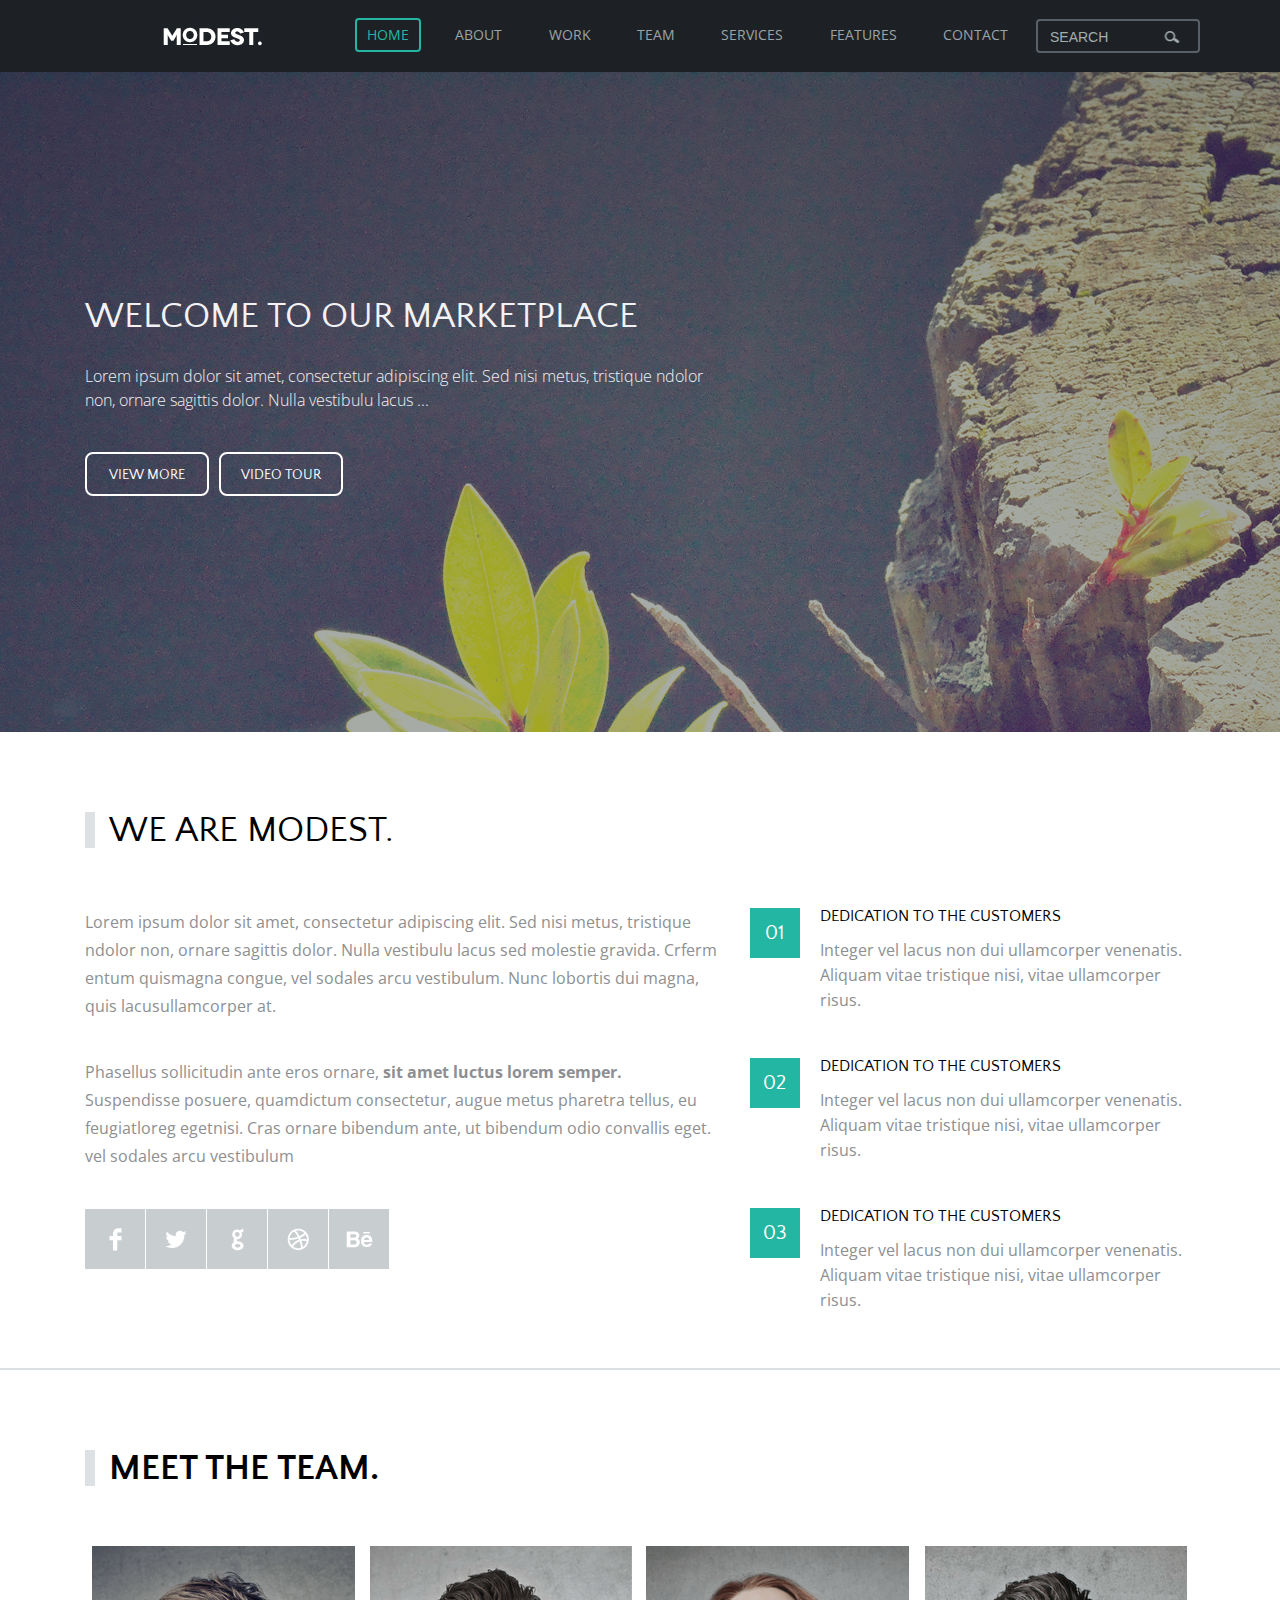
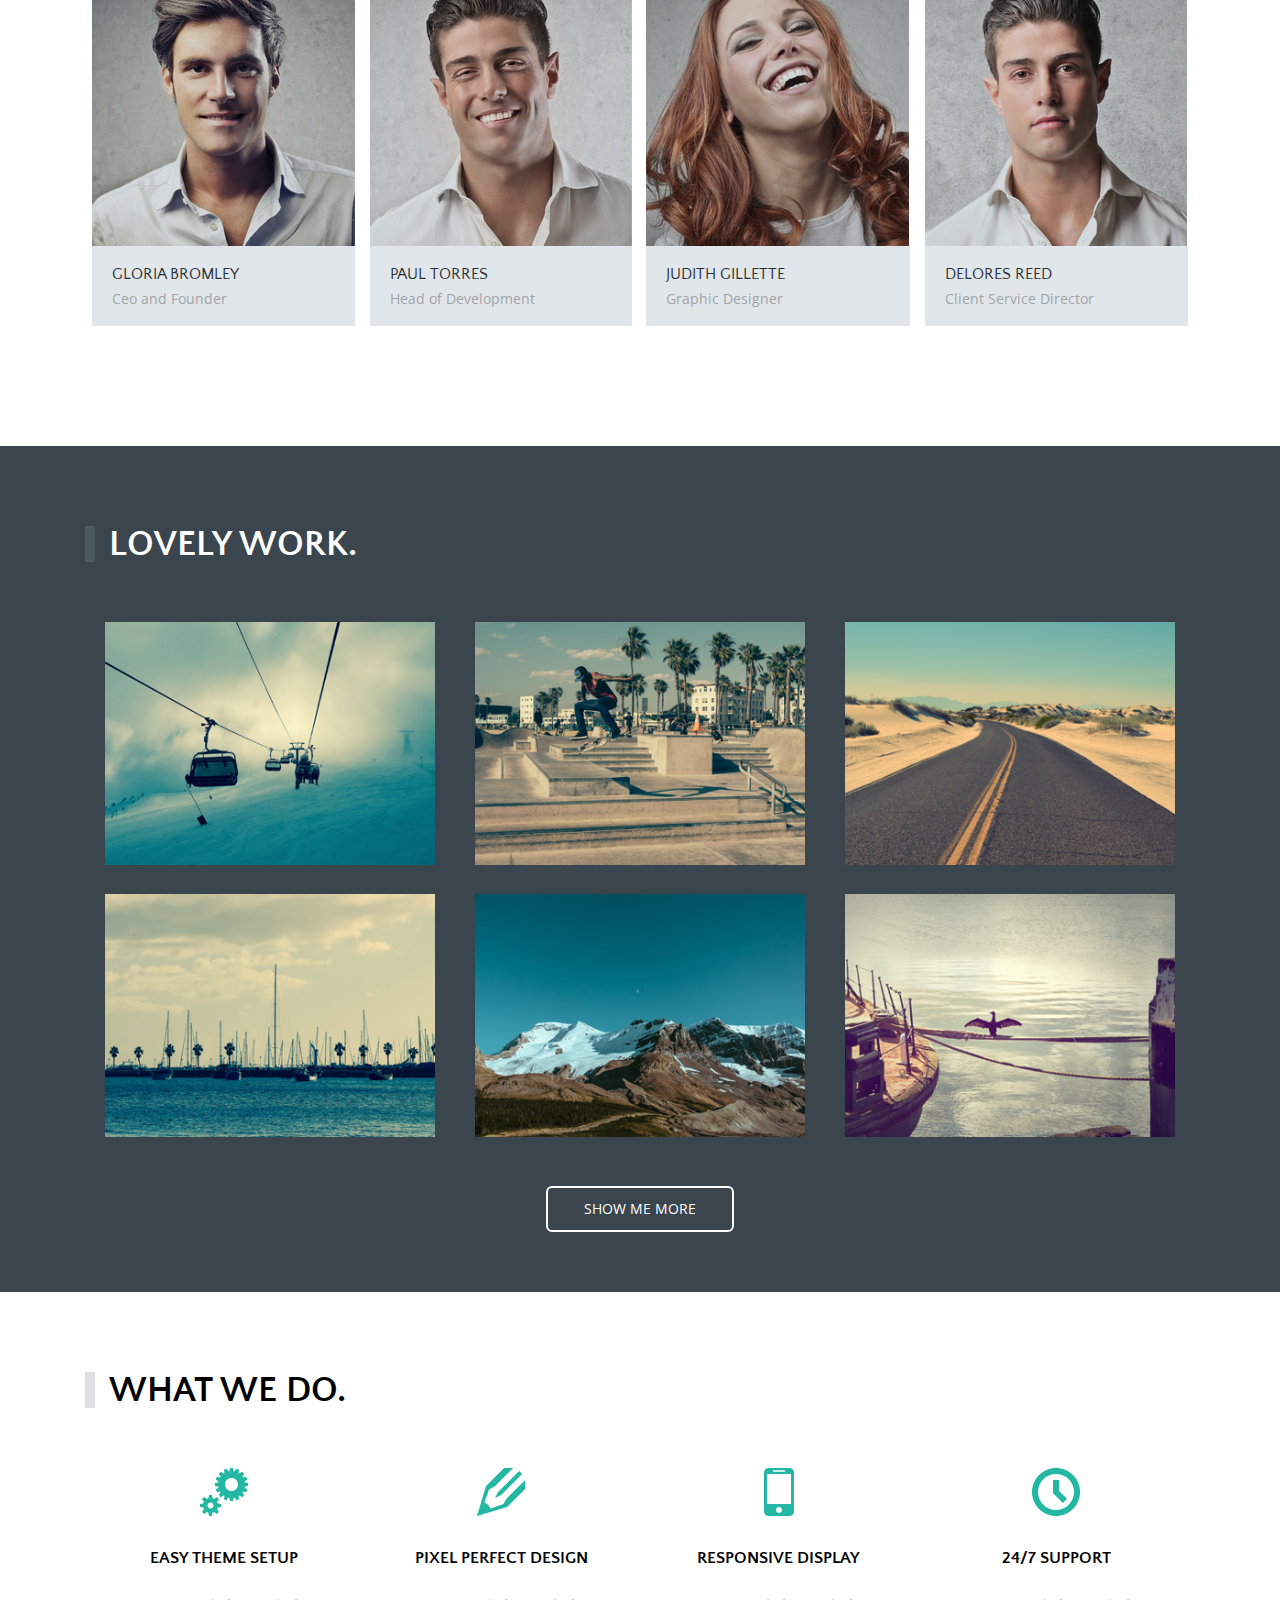
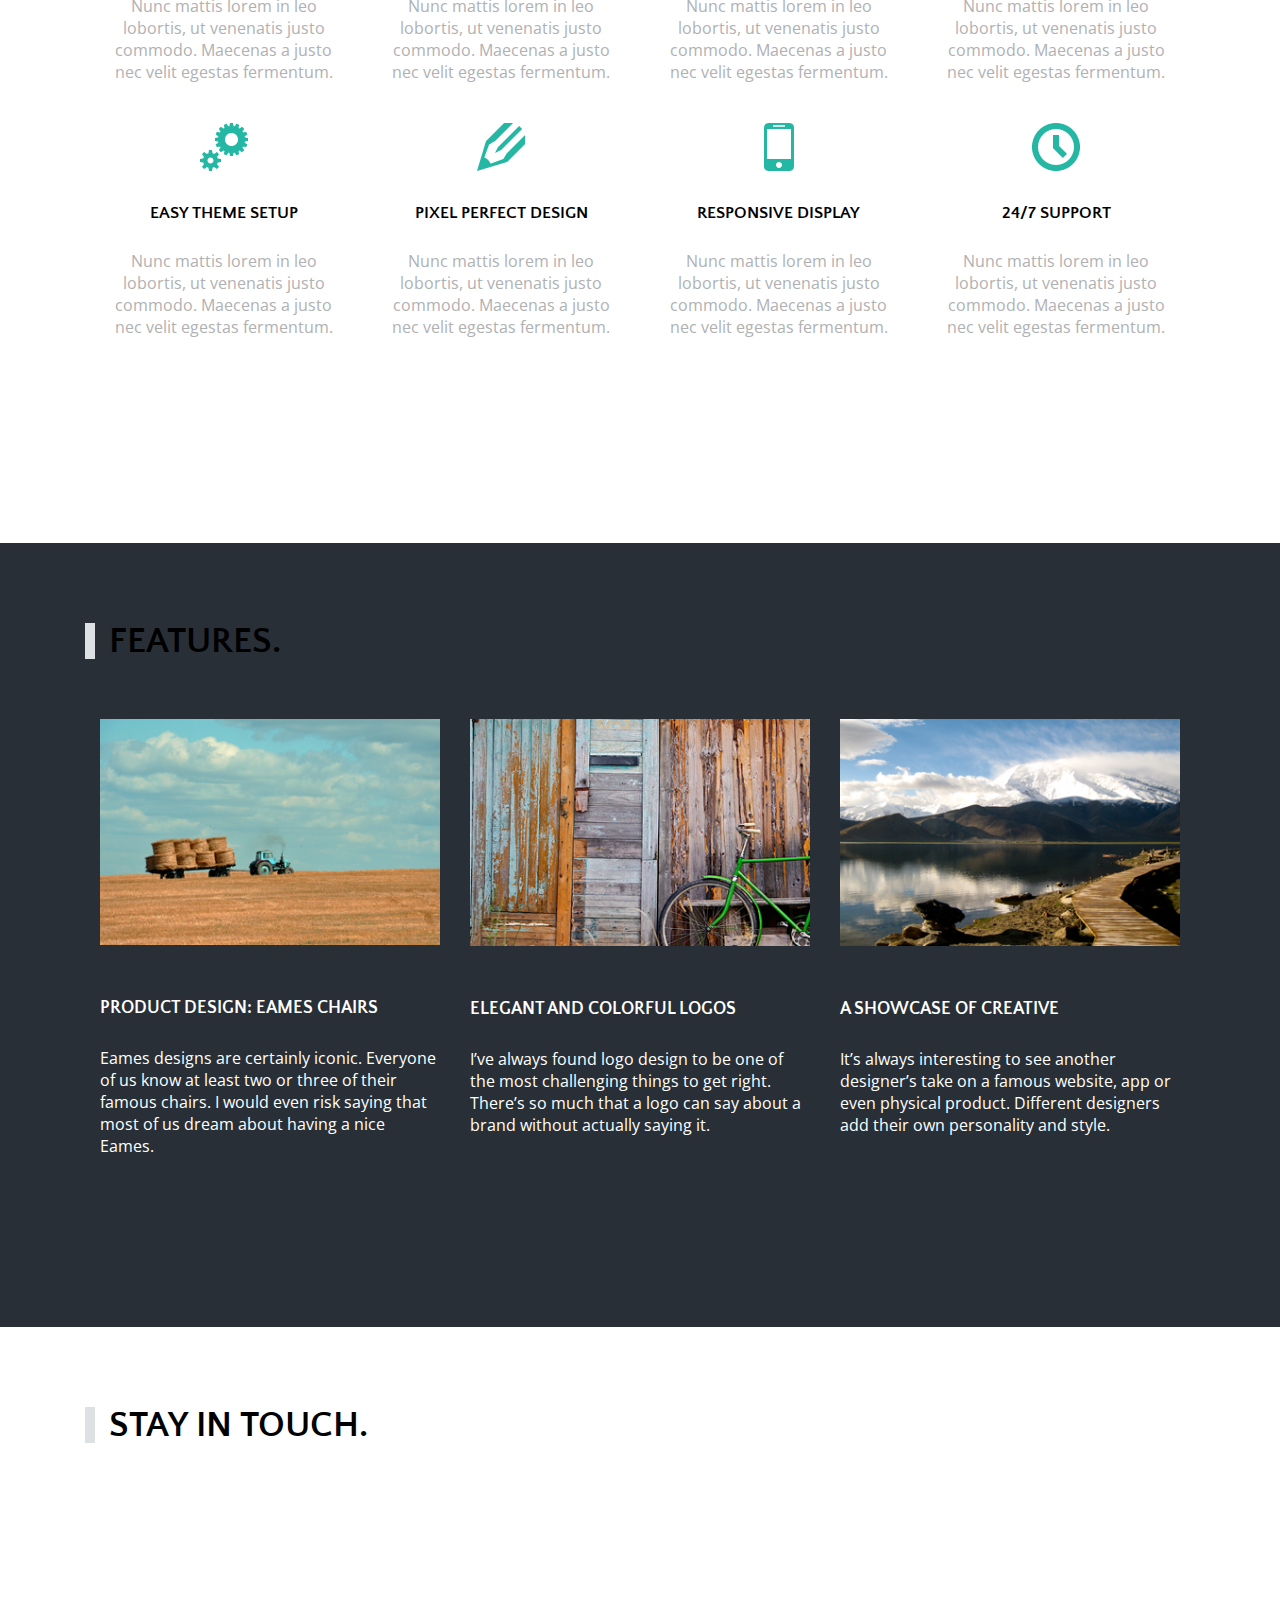
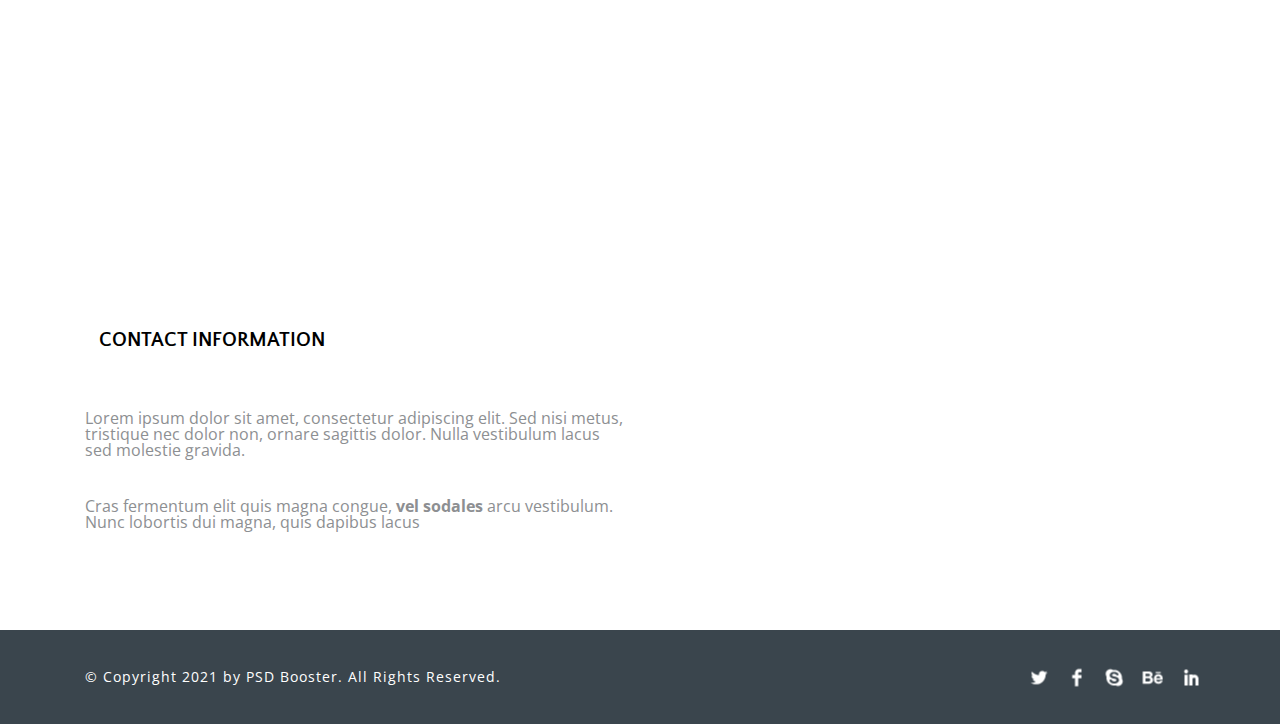
==== commit 68d2b14e: "project maybe done" ====
--- a/index.html
+++ b/index.html
@@ -396,6 +396,109 @@
                     </div>
                 </div>
         </section>
+        <section id="features">
+            <div class="container">
+                <div class="row">
+                    <div class="col-md-12 col-xs-12 col-sm-12">
+                        <h3 class="meet-the-team-heading">features.</h3>
+
+                        <div class="features-img">
+                            <div class="col-md-4 col-xs-12 col-sm-6">
+                                <div class="features-pict">
+                                    <img src="Blog/img15.png" class="feat-img" alt="">
+                                </div>
+                                <div class="features-description">
+                                    <h2 class="features-description-heading">Product Design: Eames Chairs</h2>
+                                    <p class="features-description-parag">Eames designs are certainly iconic. Everyone
+                                        of us know at least two or three of
+                                        their famous chairs. I would even risk
+                                        saying that most of us dream about having a nice Eames.</p>
+                                </div>
+                            </div>
+
+                            <div class="col-md-4 col-xs-12 col-sm-6">
+                                <div class="features-pict">
+                                    <img src="Blog/img14.png" class="feat-img" alt="">
+                                </div>
+                                <div class="features-description">
+                                    <h2 class="features-description-heading">Elegant and Colorful Logos</h2>
+                                    <p class="features-description-parag">I’ve always found logo design to be one of the
+                                        most challenging things to get right. There’s so much that a logo can say
+                                        about a brand without actually saying it.</p>
+                                </div>
+                            </div>
+                            <div class="col-md-4 col-xs-12 col-sm-6">
+                                <div class="features-pict">
+                                    <img src="Blog/img13.png" class="feat-img" alt="">
+                                </div>
+                                <div class="features-description">
+                                    <h2 class="features-description-heading">A Showcase of Creative</h2>
+                                    <p class="features-description-parag">It’s always interesting to see another
+                                        designer’s take on a famous website, app or even physical product. Different
+                                        designers add their own personality and style.</p>
+                                </div>
+                            </div>
+                        </div>
+                    </div>
+                </div>
+            </div>
+        </section>
+        <section id="stay-in-touch">
+            <div class="container">
+                <div class="row">
+                    <div class="col-md-12 col-xs-12 col-sm-12">
+                        <h3 class="meet-the-team-heading">stay in touch.</h3>
+                    </div>
+                </div>
+            </div>
+            <iframe
+                src="https://www.google.com/maps/embed?pb=!1m18!1m12!1m3!1d310846.42013233475!2d13.14455454370644!3d52.50651327269696!2m3!1f0!2f0!3f0!3m2!1i1024!2i768!4f13.1!3m3!1m2!1s0x47a851af28d3f1c3%3A0x55627fdba380e5c9!2z0JrQvtC70L7QvdC90LAg0J_QvtCx0LXQtNGL!5e0!3m2!1sru!2sua!4v1629576030017!5m2!1sru!2sua"
+                width="100%" height="345" style="border:0;" allowfullscreen="" loading="lazy"></iframe>
+            <section id="contact-info">
+                <div class="container">
+                    <div class="row">
+                        <div class="col-md-12 col-xs-12 col-sm-12">
+                            <h3 class="meet-the-team-heading contact-info-head">contact information</h3>
+                        </div>
+                        <div class="col-md-6 col-sm-6 col-xs-12">
+                            <div class="stay-in-touch-info">
+                                <p class="stay-in-touch-parag">Lorem ipsum dolor sit amet, consectetur adipiscing elit.
+                                    Sed nisi metus, tristique
+                                    nec dolor non, ornare sagittis dolor.
+                                    Nulla vestibulum lacus sed molestie gravida.</p>
+                                <p class="stay-in-touch-parag">Cras fermentum elit quis magna congue, <span
+                                        class="stay-in-touch-parag-bold">vel
+                                        sodales</span> arcu vestibulum. Nunc lobortis dui
+                                    magna, quis dapibus lacus</p>
+                            </div>
+                        </div>
+                    </div>
+                </div>
+            </section>
+
+        </section>
+        <footer class="footer">
+            <div class="footer-background">
+                <div class="container">
+                    <div class="row">
+                        <div class="col-md-10 col-sm-10 col-xs-6">
+                            <div class="footer-copyright-info">
+                                <p class="footer-desc">&copy; Copyright 2021 by PSD Booster. All Rights Reserved.</p>
+                            </div>
+                        </div>
+                        <div class="col-md-2 col-xs-6 col-sm-2 ">
+                            <div class="footer-links">
+                                <a href="#" class=" foot-links footer-link-twitter"></a>
+                                <a href="#" class=" foot-links footer-link-facebook"></a>
+                                <a href="#" class=" foot-links footer-link-skype"></a>
+                                <a href="#" class=" foot-links footer-link-be"></a>
+                                <a href="#" class=" foot-links footer-link-linkedin"></a>
+                            </div>
+                        </div>
+                    </div>
+                </div>
+            </div>
+        </footer>
     </div>
 
 
--- a/style17.css
+++ b/style17.css
@@ -49,9 +49,21 @@
   flex: 0 0 8.33333%;
   max-width: 8.33333%;
 }
+.col-xs-2 {
+  flex: 0 0 16.66666%;
+  max-width: 16.66666%;
+}
 .col-xs-4 {
   flex: 0 0 33.33333%;
   max-width: 33.33333%;
+}
+.col-xs-8 {
+  flex: 0 0 66.66666%;
+  max-width: 66.66666%;
+}
+.col-xs-10 {
+  flex: 0 0 83.33333%;
+  max-width: 83.33333%;
 }
 
 #slider {
@@ -557,6 +569,92 @@
   line-height: 22px;
 }
 
+#features {
+  display: flex;
+  background-color: #292f36;
+}
+.features-img {
+  display: flex;
+  flex-wrap: wrap;
+  padding-bottom: 120px;
+}
+.features-pict {
+  display: flex;
+  justify-content: space-around;
+}
+
+.features-description-heading {
+  font-family: "Quattrocento Sans", sans-serif;
+  font-size: 18px;
+  font-weight: bold;
+  text-transform: uppercase;
+  color: white;
+  margin-top: 54px;
+  padding-bottom: 30px;
+}
+.features-description-parag {
+  font-size: 16px;
+  color: white;
+  font-family: "Open Sans", sans-serif;
+  line-height: 22px;
+  padding-bottom: 50px;
+}
+
+.contact-info-head {
+  font-size: 20px;
+  border-left: none;
+}
+.stay-in-touch-info {
+  margin-bottom: 60px;
+}
+.stay-in-touch-parag {
+  font-size: 16px;
+  font-family: "Open Sans", sans-serif;
+  color: #8d8f92;
+  padding-bottom: 40px;
+}
+.stay-in-touch-parag-bold {
+  font-weight: bold;
+}
+.footer-background {
+  background-color: #3a454d;
+}
+.footer-copyright-info {
+  padding: 40px 0;
+}
+
+.footer-desc {
+  color: white;
+  font-size: 14px;
+  letter-spacing: 1px;
+  font-family: "Open Sans", sans-serif;
+}
+
+.footer-links {
+  display: flex;
+  justify-content: space-around;
+}
+.foot-links {
+  width: 21px;
+  height: 21px;
+}
+
+.footer-link-twitter {
+  background: url(Blog/twitter.png) 50% 50% no-repeat;
+}
+.footer-link-facebook {
+  background: url(Blog/facebook.png) 50% 50% no-repeat;
+}
+.footer-link-skype {
+  background: url(Blog/skype.png) 50% 50% no-repeat;
+}
+.footer-link-be {
+  background: url(Blog/be.png) 50% 50% no-repeat;
+}
+.footer-link-linkedin {
+  background: url(Blog/linkedin.png) 50% 50% no-repeat;
+}
+
 /* tablet */
 @media (min-width: 768px) {
   .container {
@@ -600,6 +698,11 @@
   .col-sm-7 {
     flex: 0 0 58.33333%;
     max-width: 58.33333%;
+  }
+
+  .col-sm-10 {
+    flex: 0 0 83.33333%;
+    max-width: 83.33333%;
   }
 
   .col-sm-12 {
@@ -704,6 +807,13 @@
   .work-pict {
     width: 330px;
   }
+
+  .features-pict {
+    width: 100%;
+  }
+  .feat-img {
+    width: 100%;
+  }
 }
 
 /* laptop */
@@ -796,11 +906,19 @@
     flex: 0 0 41.66666%;
     max-width: 41.66666%;
   }
+  .col-md-6 {
+    flex: 0 0 50%;
+    max-width: 50%;
+  }
 
   .col-md-7 {
     flex: 0 0 58.33333%;
     max-width: 58.33333%;
   }
+  .col-md-8 {
+    flex: 0 0 66.66666%;
+    max-width: 66.66666%;
+  }
 
   .col-md-3 {
     flex: 0 0 25%;
@@ -809,6 +927,10 @@
   .col-md-12 {
     flex: 0 0 100%;
     max-width: 100%;
+  }
+  .col-md-10 {
+    flex: 0 0 83.33333%;
+    max-width: 83.33333%;
   }
   .inp {
     width: 164px;
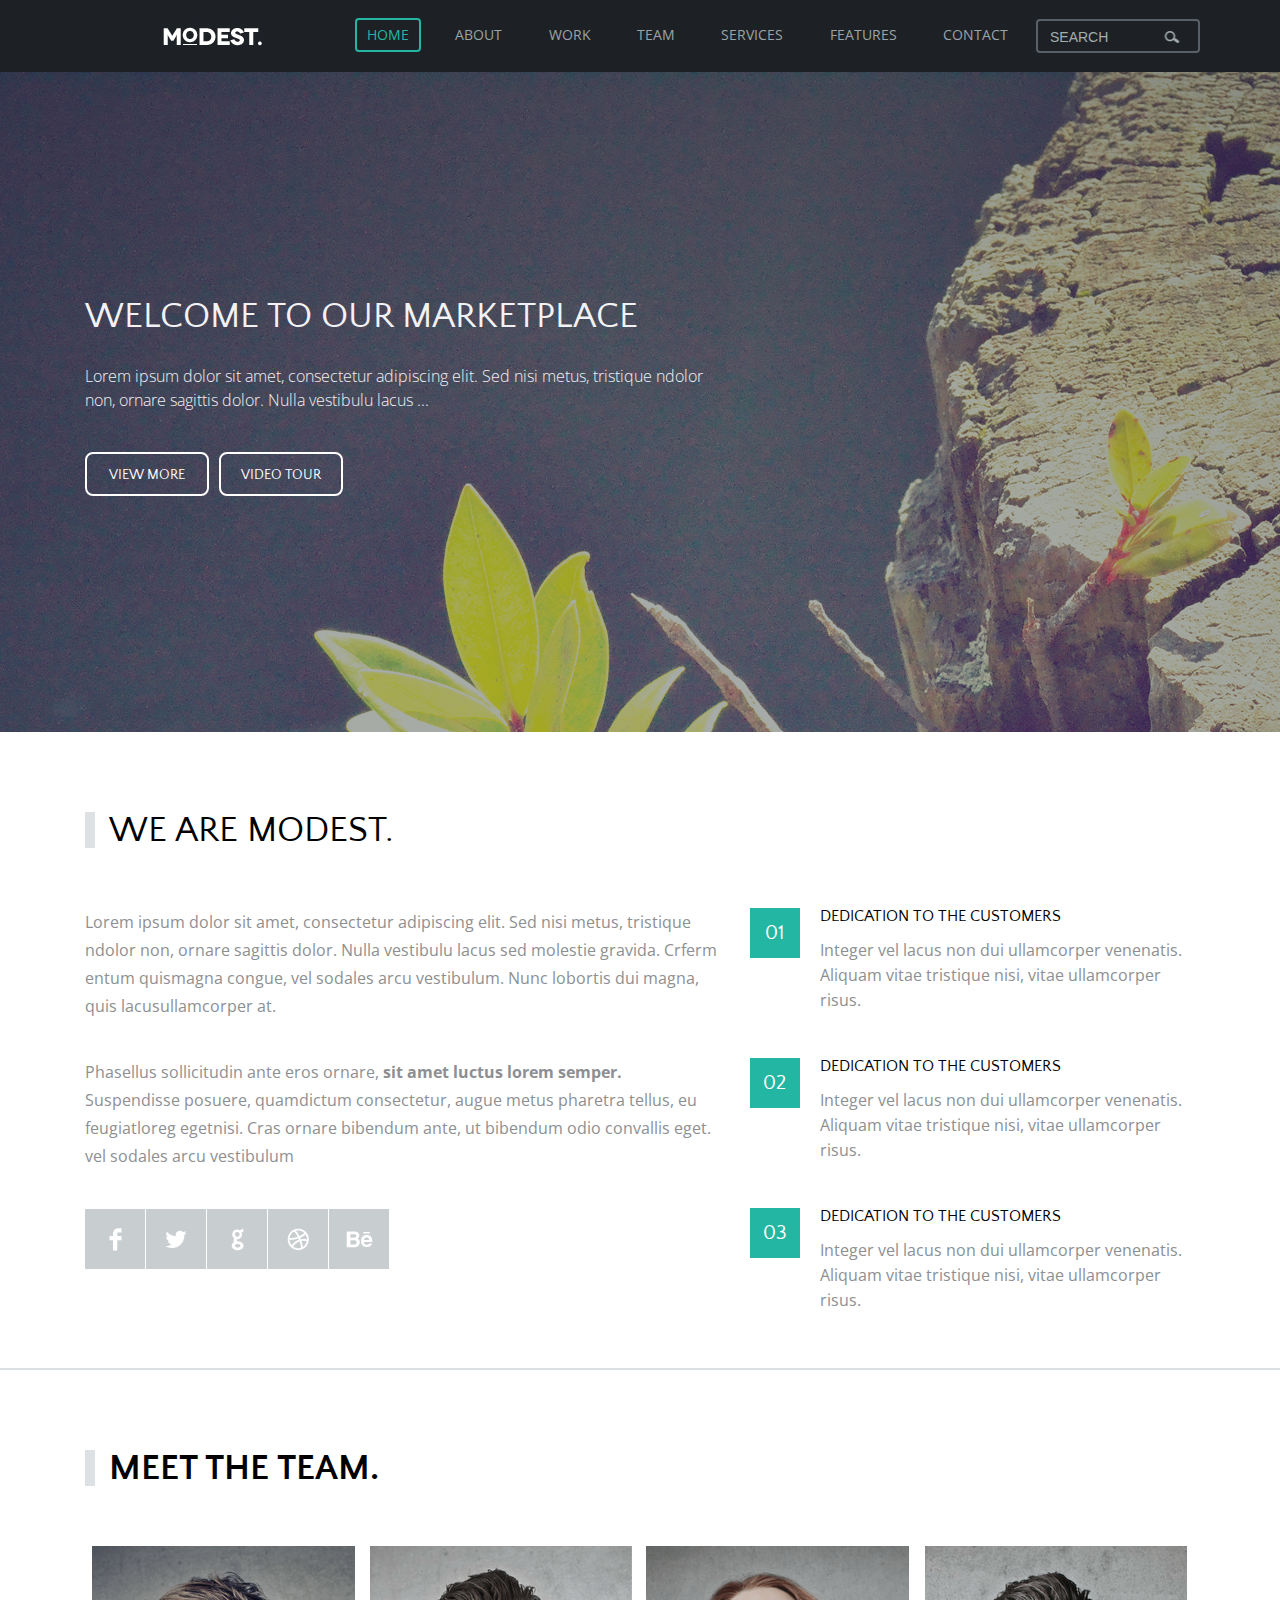
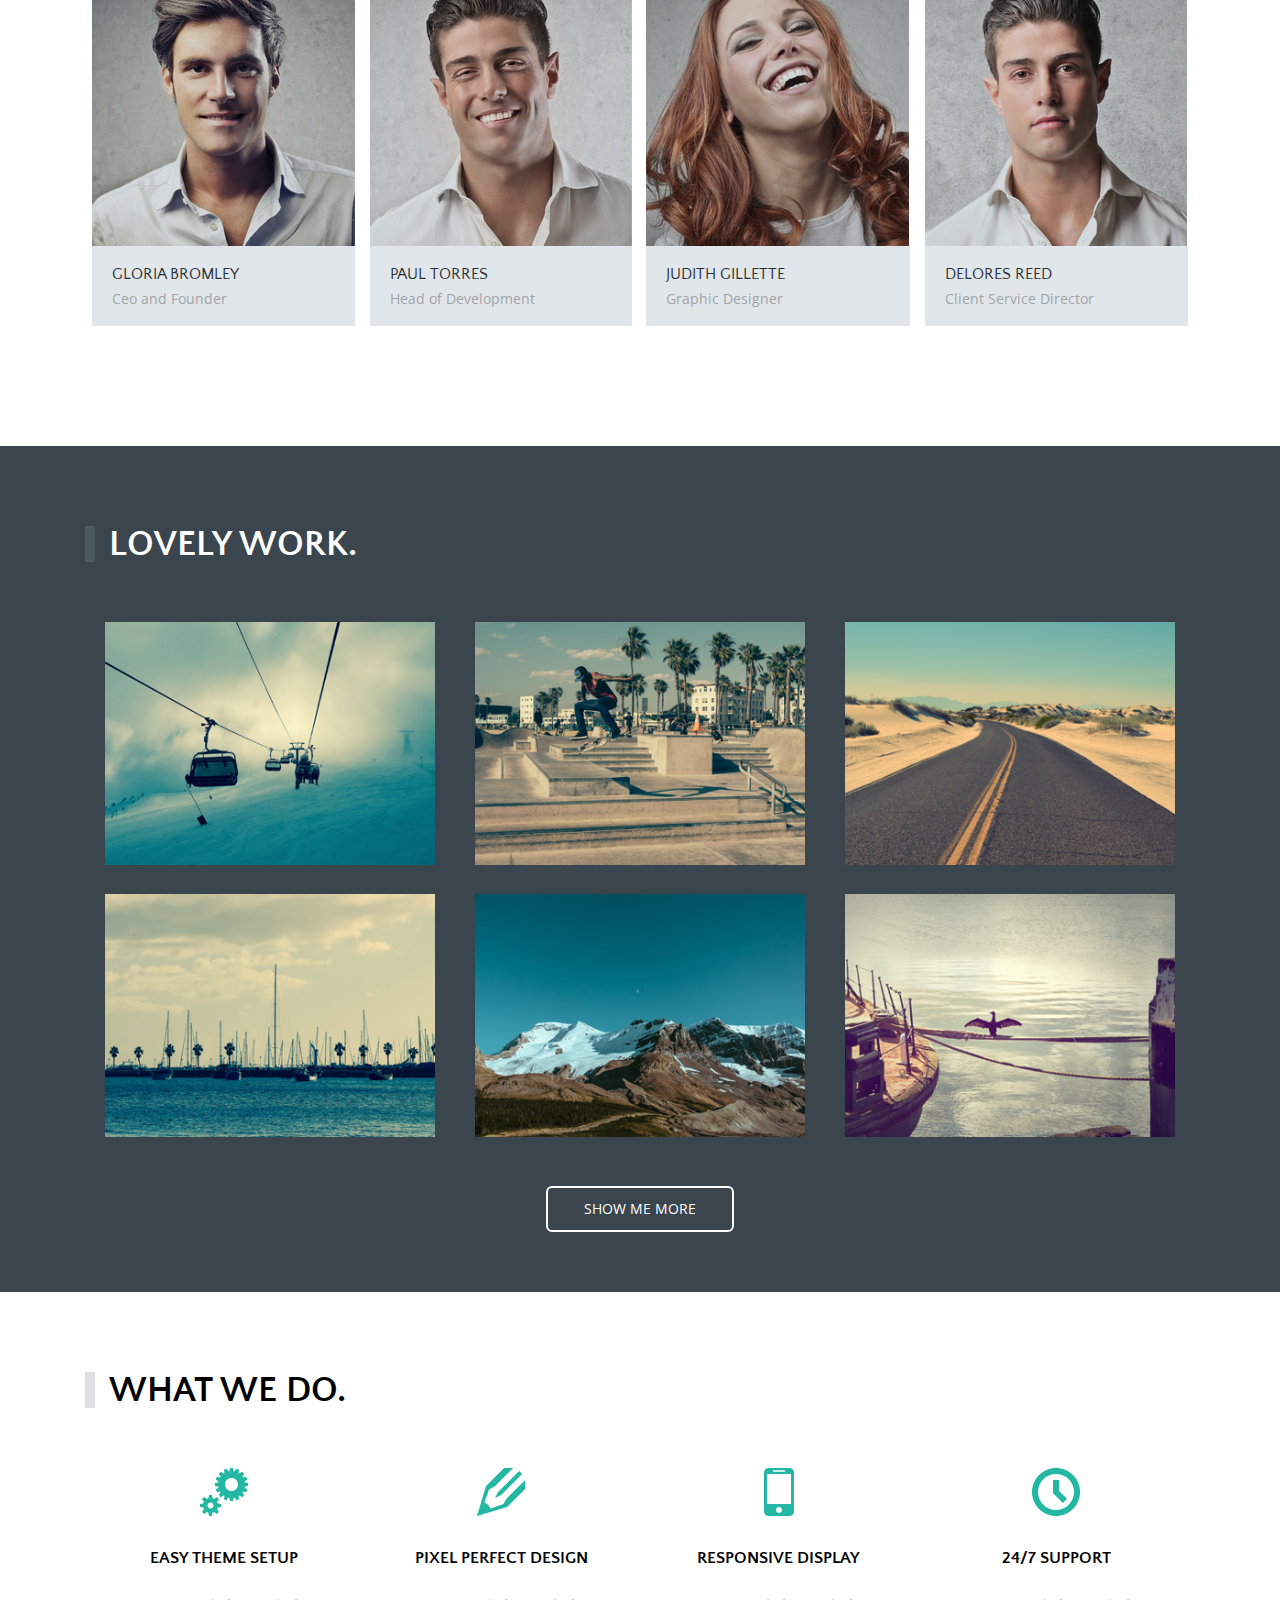
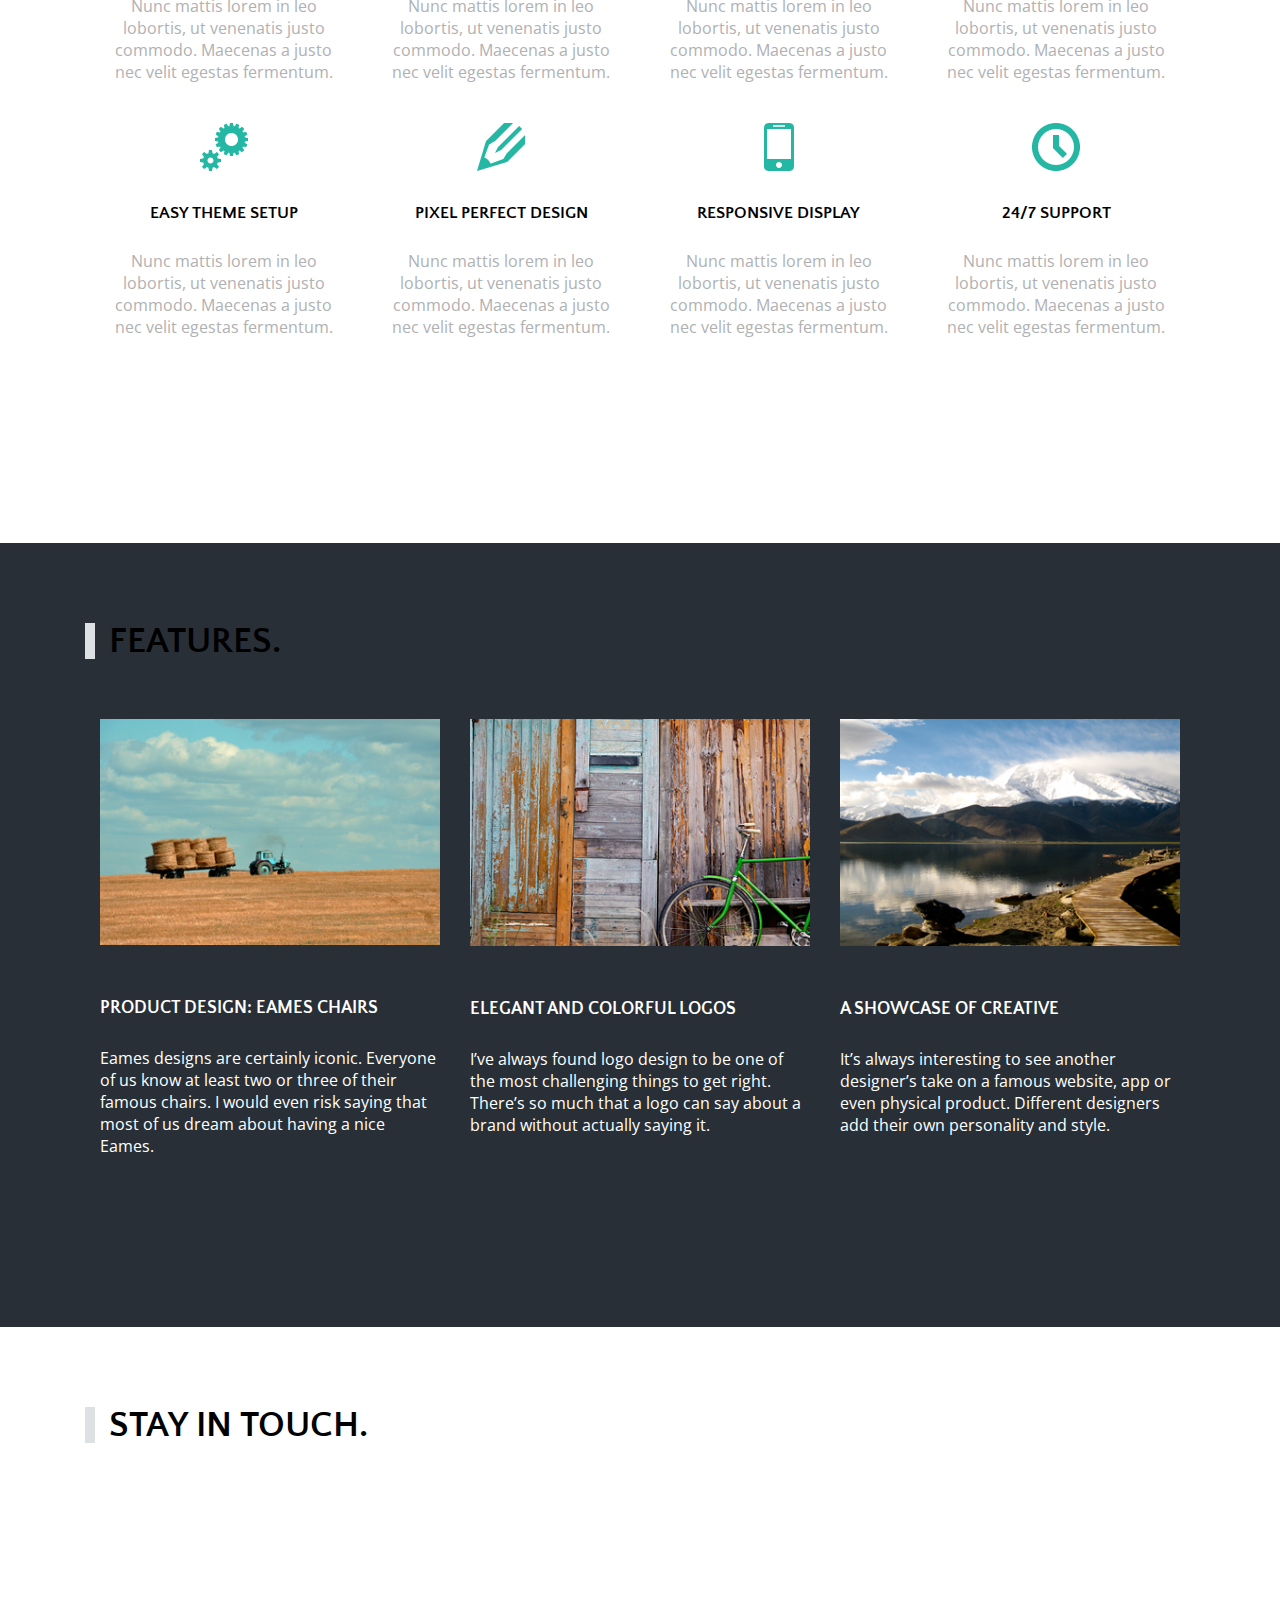
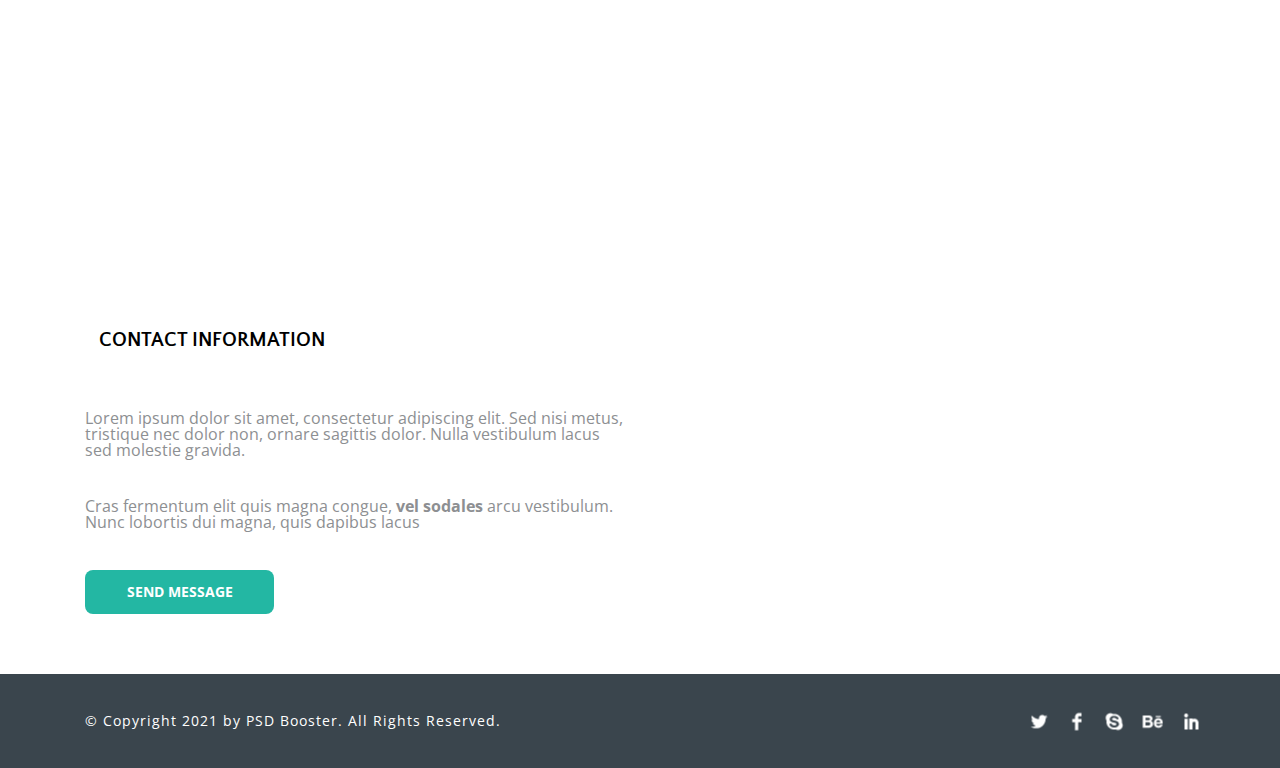
==== commit 9f4c76bc: "added js script" ====
--- a/index.html
+++ b/index.html
@@ -39,470 +39,532 @@
             </div>
         </div>
     </header>
-    <div class="main">
-        <section id="slider">
-            <div class="container">
-                <div class="row">
-                    <div class="container-main">
-                        <div class="col-md-12 col-xs-12 col-sm-12 slider-photo">
-                            <div class="photo">
-                                <div class="col-md-7 col-xs-12 col-sm-8">
-                                    <h1 class="main-h1">welcome to our marketplace</h1>
-                                    <p class="main-text">Lorem ipsum dolor sit amet, consectetur adipiscing elit. Sed
-                                        nisi
-                                        metus, tristique
-                                        ndolor
-                                        non, ornare sagittis dolor. Nulla vestibulu lacus ...</p>
-                                </div>
-
-                            </div>
-                            <div class="col-md-3 col-xs-12 col-sm-2">
-                                <div class="btn-main">
-                                    <button class="btn-more "> view more</button>
-                                    <button class="btn-more ">video tour</button>
-                                </div>
-                            </div>
-                        </div>
-
-                    </div>
-                </div>
-            </div>
-        </section>
-        <section id="about">
-            <div class="container">
-                <div class="row">
-                    <div class="we-are-modest">
-                        <div class="col-md-12 col-xs-12 col-sm-12">
-                            <h2 class="we-are-modest-description-heading">we are modest.</h2>
-                        </div>
-                        <div class="modest-col">
-                            <div class="col-md-7 col-xs-12 col-sm-7">
-                                <p class="we-are-modest-description-first first">Lorem ipsum dolor sit amet, consectetur
-                                    adipiscing elit. Sed nisi metus, tristique ndolor
-                                    non, ornare sagittis dolor.
-                                    Nulla vestibulu lacus sed molestie gravida. Crferm entum quismagna congue, vel
-                                    sodales
-                                    arcu vestibulum. Nunc lobortis
-                                    dui magna, quis lacusullamcorper at.</p>
-                                <p class="we-are-modest-description-first">Phasellus sollicitudin ante eros ornare,
-                                    <span class="we-are-modest-description-second-bold-font">sit
-                                        amet
-                                        luctus lorem semper.</span> Suspendisse
-                                    posuere, quamdictum consectetur,
-                                    augue metus pharetra tellus, eu feugiatloreg egetnisi. Cras ornare bibendum ante, ut
-                                    bibendum odio convallis eget. vel
-                                    sodales arcu vestibulum
-                                </p>
-
-                                <div class="btn-link">
-                                    <a href="#" class="btn link-facebook"></a>
-                                    <a href="#" class="btn link-twitter"></a>
-                                    <a href="#" class="btn link-google"></a>
-                                    <a href="#" class="btn link-circle"></a>
-                                    <a href="#" class="btn link-be"></a>
-                                </div>
-
-                            </div>
-                            <div class="col-md-5 col-sm-5 col-xs-12">
-                                <div class="modest-right-col">
-                                    <div class="modest-descr">
-                                        <div class="btn-descr">
-                                            <div>
-                                                <div class="btn-1-descr">01</div>
-                                            </div>
-                                            <div class="descr-text">
-                                                <p class="heading-h2">Dedication to the customers</p>
-                                                <p class="texts-main">Integer vel lacus non dui ullamcorper
-                                                    venenatis. Aliquam vitae
-                                                    tristique
-                                                    nisi,
-                                                    vitae ullamcorper risus.</p>
-                                            </div>
+
+    <section id="slider">
+        <div class="container">
+            <div class="row">
+                <div class="container-main">
+                    <div class="col-md-12 col-xs-12 col-sm-12 slider-photo">
+                        <div class="photo">
+                            <div class="col-md-7 col-xs-12 col-sm-8">
+                                <h1 class="main-h1">welcome to our marketplace</h1>
+                                <p class="main-text">Lorem ipsum dolor sit amet, consectetur adipiscing elit. Sed
+                                    nisi
+                                    metus, tristique
+                                    ndolor
+                                    non, ornare sagittis dolor. Nulla vestibulu lacus ...</p>
+                            </div>
+
+                        </div>
+                        <div class="col-md-3 col-xs-12 col-sm-2">
+                            <div class="btn-main">
+                                <button class="btn-more "> view more</button>
+                                <button class="btn-more ">video tour</button>
+                            </div>
+                        </div>
+                    </div>
+
+                </div>
+            </div>
+        </div>
+    </section>
+    <section id="about">
+        <div class="container">
+            <div class="row">
+                <div class="we-are-modest">
+                    <div class="col-md-12 col-xs-12 col-sm-12">
+                        <h2 class="we-are-modest-description-heading">we are modest.</h2>
+                    </div>
+                    <div class="modest-col">
+                        <div class="col-md-7 col-xs-12 col-sm-7">
+                            <p class="we-are-modest-description-first first">Lorem ipsum dolor sit amet, consectetur
+                                adipiscing elit. Sed nisi metus, tristique ndolor
+                                non, ornare sagittis dolor.
+                                Nulla vestibulu lacus sed molestie gravida. Crferm entum quismagna congue, vel
+                                sodales
+                                arcu vestibulum. Nunc lobortis
+                                dui magna, quis lacusullamcorper at.</p>
+                            <p class="we-are-modest-description-first">Phasellus sollicitudin ante eros ornare,
+                                <span class="we-are-modest-description-second-bold-font">sit
+                                    amet
+                                    luctus lorem semper.</span> Suspendisse
+                                posuere, quamdictum consectetur,
+                                augue metus pharetra tellus, eu feugiatloreg egetnisi. Cras ornare bibendum ante, ut
+                                bibendum odio convallis eget. vel
+                                sodales arcu vestibulum
+                            </p>
+
+                            <div class="btn-link">
+                                <a href="#" class="btn link-facebook"></a>
+                                <a href="#" class="btn link-twitter"></a>
+                                <a href="#" class="btn link-google"></a>
+                                <a href="#" class="btn link-circle"></a>
+                                <a href="#" class="btn link-be"></a>
+                            </div>
+
+                        </div>
+                        <div class="col-md-5 col-sm-5 col-xs-12">
+                            <div class="modest-right-col">
+                                <div class="modest-descr">
+                                    <div class="btn-descr">
+                                        <div>
+                                            <div class="btn-1-descr">01</div>
                                         </div>
-                                        <div class="btn-descr">
-                                            <div>
-                                                <div class="btn-1-descr">02</div>
-                                            </div>
-                                            <div class="descr-text">
-                                                <p class="heading-h2">Dedication to the customers</p>
-                                                <p class="texts-main">Integer vel lacus non dui ullamcorper
-                                                    venenatis. Aliquam vitae
-                                                    tristique
-                                                    nisi,
-                                                    vitae ullamcorper risus.</p>
-                                            </div>
+                                        <div class="descr-text">
+                                            <p class="heading-h2">Dedication to the customers</p>
+                                            <p class="texts-main">Integer vel lacus non dui ullamcorper
+                                                venenatis. Aliquam vitae
+                                                tristique
+                                                nisi,
+                                                vitae ullamcorper risus.</p>
                                         </div>
-                                        <div class="btn-descr">
-                                            <div>
-                                                <div class="btn-1-descr">03</div>
-                                            </div>
-                                            <div class="descr-text">
-                                                <p class="heading-h2">Dedication to the customers</p>
-                                                <p class="texts-main">Integer vel lacus non dui ullamcorper
-                                                    venenatis. Aliquam vitae
-                                                    tristique
-                                                    nisi,
-                                                    vitae ullamcorper risus.</p>
-                                            </div>
+                                    </div>
+                                    <div class="btn-descr">
+                                        <div>
+                                            <div class="btn-1-descr">02</div>
                                         </div>
-
+                                        <div class="descr-text">
+                                            <p class="heading-h2">Dedication to the customers</p>
+                                            <p class="texts-main">Integer vel lacus non dui ullamcorper
+                                                venenatis. Aliquam vitae
+                                                tristique
+                                                nisi,
+                                                vitae ullamcorper risus.</p>
+                                        </div>
                                     </div>
-                                </div>
-                            </div>
-
-                        </div>
-
-                    </div>
-                </div>
-        </section>
-        <section id="meet-the-team">
+                                    <div class="btn-descr">
+                                        <div>
+                                            <div class="btn-1-descr">03</div>
+                                        </div>
+                                        <div class="descr-text">
+                                            <p class="heading-h2">Dedication to the customers</p>
+                                            <p class="texts-main">Integer vel lacus non dui ullamcorper
+                                                venenatis. Aliquam vitae
+                                                tristique
+                                                nisi,
+                                                vitae ullamcorper risus.</p>
+                                        </div>
+                                    </div>
+
+                                </div>
+                            </div>
+                        </div>
+
+                    </div>
+
+                </div>
+            </div>
+    </section>
+    <section id="meet-the-team">
+        <div class="container">
+            <div class="row">
+                <div class="col-md-12 col-xs-12 col-sm-12">
+                    <h3 class="meet-the-team-heading">meet the team.</h3>
+                    <div class="meet-the-team-descr">
+                        <div class="img-team">
+                            <img src="Blog/img6.png" alt="">
+                            <div class="icon-for-team">
+                                <a href="#" class="team-icon-twitter"></a>
+                                <a href="#" class="team-icon-facebook"></a>
+                                <a href="#" class="team-icon-linkedin"></a>
+                            </div>
+                            <div class="meet-card-background">
+                                <h3 class="meet-the-team-text-head">Gloria Bromley</h3>
+                                <p class="meet-the-team-text-parag">Ceo and Founder</p>
+                            </div>
+                        </div>
+                        <div class="img-team">
+                            <img src="Blog/img5.png" alt="">
+                            <div class="icon-for-team">
+                                <a href="#" class="team-icon-twitter"></a>
+                                <a href="#" class="team-icon-facebook"></a>
+                                <a href="#" class="team-icon-linkedin"></a>
+                            </div>
+                            <div class="meet-card-background">
+                                <h3 class="meet-the-team-text-head">paul torres</h3>
+                                <p class="meet-the-team-text-parag">Head of Development</p>
+                            </div>
+                        </div>
+                        <div class="img-team">
+                            <div class="icon-for-team">
+                                <a href="#" class="team-icon-twitter"></a>
+                                <a href="#" class="team-icon-facebook"></a>
+                                <a href="#" class="team-icon-linkedin"></a>
+                            </div>
+                            <img src="Blog/img4.png" alt="">
+                            <div class="meet-card-background">
+                                <h3 class="meet-the-team-text-head">judith gillette</h3>
+                                <p class="meet-the-team-text-parag">Graphic Designer</p>
+                            </div>
+                        </div>
+                        <div class="img-team">
+                            <div class="icon-for-team">
+                                <a href="#" class="team-icon-twitter"></a>
+                                <a href="#" class="team-icon-facebook"></a>
+                                <a href="#" class="team-icon-linkedin"></a>
+                            </div>
+                            <img src="Blog/img3.png" alt="">
+                            <div class="meet-card-background">
+                                <h3 class="meet-the-team-text-head">delores reed</h3>
+                                <p class="meet-the-team-text-parag">Client Service Director</p>
+                            </div>
+                        </div>
+                    </div>
+                </div>
+            </div>
+        </div>
+    </section>
+    <section id="lovely-work">
+        <div class="container">
+            <div class="row">
+                <div class="col-md-12 col-xs-12 col-sm-12">
+                    <h3 class="meet-the-team-heading lovely-work-heading">Lovely work.</h3>
+                    <div class="lovely-work-description">
+                        <div class="work-pict">
+                            <a href="#" class="img-link">
+                                <img src="Blog/img12.png" class="pict" alt="">
+                            </a>
+                            <div class="work-icon">
+                                <a href="#" class="work-icon-plus"></a>
+                            </div>
+                            <div class="work-card-background">
+                                <h3 class="lovely-work-parag">partnership guidlines</h3>
+                            </div>
+                        </div>
+                        <div class="work-pict">
+                            <a href="#">
+                                <img src="Blog/img11.png" class="pict" alt="">
+                            </a>
+                            <div class="work-icon">
+                                <a href="#" class="work-icon-plus"></a>
+                            </div>
+                            <div class="work-card-background">
+                                <h3 class="lovely-work-parag">partnership guidlines</h3>
+                            </div>
+                        </div>
+                        <div class="work-pict">
+                            <a href="#">
+                                <img src="Blog/img10.png" class="pict" alt="">
+                            </a>
+                            <div class="work-icon">
+                                <a href="#" class="work-icon-plus"></a>
+                            </div>
+                            <div class="work-card-background">
+                                <h3 class="lovely-work-parag">partnership guidlines</h3>
+                            </div>
+                        </div>
+                        <div class="work-pict">
+                            <a href="#">
+                                <img src="Blog/img9.png" class="pict" alt="">
+                            </a>
+                            <div class="work-icon">
+                                <a href="#" class="work-icon-plus"></a>
+                            </div>
+                            <div class="work-card-background">
+                                <h3 class="lovely-work-parag">partnership guidlines</h3>
+                            </div>
+                        </div>
+                        <div class="work-pict">
+                            <a href="#">
+                                <img src="Blog/img8.png" class="pict" alt="">
+                            </a>
+                            <div class="work-icon">
+
+                                <a href="#" class="work-icon-plus"></a>
+                            </div>
+                            <div class="work-card-background">
+                                <h3 class="lovely-work-parag">partnership guidlines</h3>
+                            </div>
+                        </div>
+                        <div class="work-pict">
+                            <a href="#">
+                                <img src="Blog/img7.png" class="pict" alt="">
+                            </a>
+                            <div class="work-icon">
+                                <a href="#" class="work-icon-plus"></a>
+                            </div>
+                            <div class="work-card-background">
+                                <h3 class="lovely-work-parag">partnership guidlines</h3>
+                            </div>
+                        </div>
+                    </div>
+                    <div class="lovely-work-btn">
+                        <a href="#">show me more</a>
+                    </div>
+                </div>
+            </div>
+        </div>
+    </section>
+    <section id="what-we-do">
+        <div class="container">
+            <div class="row">
+                <div class="col-md-12 col-xs-12 col-sm-12">
+                    <h3 class="meet-the-team-heading">what we do.</h3>
+                    <div class="what-we-do-card">
+                        <div class="col-md-3 col-sm-6 col-xs-12">
+                            <div class="what-we-do-img">
+                                <div class="what-we-do-img-center">
+                                    <img src="Blog/icon12.png" alt="">
+                                </div>
+                                <h2 class="what-we-do-name">easy theme setup</h2>
+                                <p class="what-we-do-description">Nunc mattis lorem in leo lobortis, ut venenatis
+                                    justo commodo. Maecenas a justo
+                                    nec velit egestas fermentum.</p>
+                            </div>
+                        </div>
+                        <div class="col-md-3 col-sm-6 col-xs-12">
+                            <div class="what-we-do-img">
+                                <div class="what-we-do-img-center">
+                                    <img src="Blog/icon14.png" alt="">
+                                </div>
+                                <h2 class="what-we-do-name">pixel perfect design</h2>
+                                <p class="what-we-do-description">Nunc mattis lorem in leo lobortis, ut venenatis
+                                    justo commodo. Maecenas a justo
+                                    nec velit egestas fermentum.</p>
+                            </div>
+                        </div>
+                        <div class="col-md-3 col-sm-6 col-xs-12">
+                            <div class="what-we-do-img">
+                                <div class="what-we-do-img-center">
+                                    <img src="Blog/icon11.png" alt="">
+                                </div>
+                                <h2 class="what-we-do-name">responsive display</h2>
+                                <p class="what-we-do-description">Nunc mattis lorem in leo lobortis, ut venenatis
+                                    justo commodo. Maecenas a justo
+                                    nec velit egestas fermentum.</p>
+                            </div>
+                        </div>
+                        <div class="col-md-3 col-sm-6 col-xs-12">
+                            <div class="what-we-do-img">
+                                <div class="what-we-do-img-center">
+                                    <img src="Blog/icon13.png" alt="">
+                                </div>
+                                <h2 class="what-we-do-name">24/7 support</h2>
+                                <p class="what-we-do-description">Nunc mattis lorem in leo lobortis, ut venenatis
+                                    justo commodo. Maecenas a
+                                    justo
+                                    nec velit egestas fermentum.</p>
+                            </div>
+                        </div>
+                        <div class="col-md-3 col-sm-6 col-xs-12">
+                            <div class="what-we-do-img">
+                                <div class="what-we-do-img-center">
+                                    <img src="Blog/icon12.png" alt="">
+                                </div>
+                                <h2 class="what-we-do-name">easy theme setup</h2>
+                                <p class="what-we-do-description">Nunc mattis lorem in leo lobortis, ut venenatis
+                                    justo commodo. Maecenas a justo
+                                    nec velit egestas fermentum.</p>
+                            </div>
+                        </div>
+                        <div class="col-md-3 col-sm-6 col-xs-12">
+                            <div class="what-we-do-img">
+                                <div class="what-we-do-img-center">
+                                    <img src="Blog/icon14.png" alt="">
+                                </div>
+                                <h2 class="what-we-do-name">pixel perfect design</h2>
+                                <p class="what-we-do-description">Nunc mattis lorem in leo lobortis, ut venenatis
+                                    justo commodo. Maecenas a justo
+                                    nec velit egestas fermentum.</p>
+                            </div>
+                        </div>
+                        <div class="col-md-3 col-sm-6 col-xs-12">
+                            <div class="what-we-do-img">
+                                <div class="what-we-do-img-center">
+                                    <img src="Blog/icon11.png" alt="">
+                                </div>
+                                <h2 class="what-we-do-name">responsive display</h2>
+                                <p class="what-we-do-description">Nunc mattis lorem in leo lobortis, ut venenatis
+                                    justo commodo. Maecenas a justo
+                                    nec velit egestas fermentum.</p>
+                            </div>
+                        </div>
+                        <div class="col-md-3 col-sm-6 col-xs-12">
+                            <div class="what-we-do-img">
+                                <div class="what-we-do-img-center">
+                                    <img src="Blog/icon13.png" alt="">
+                                </div>
+                                <h2 class="what-we-do-name">24/7 support</h2>
+                                <p class="what-we-do-description">Nunc mattis lorem in leo lobortis, ut venenatis
+                                    justo commodo. Maecenas a
+                                    justo
+                                    nec velit egestas fermentum.</p>
+                            </div>
+                        </div>
+                    </div>
+
+                </div>
+            </div>
+    </section>
+    <section id="features">
+        <div class="container">
+            <div class="row">
+                <div class="col-md-12 col-xs-12 col-sm-12">
+                    <h3 class="meet-the-team-heading">features.</h3>
+
+                    <div class="features-img">
+                        <div class="col-md-4 col-xs-12 col-sm-6">
+                            <div class="features-pict">
+                                <img src="Blog/img15.png" class="feat-img" alt="">
+                            </div>
+                            <div class="features-description">
+                                <h2 class="features-description-heading">Product Design: Eames Chairs</h2>
+                                <p class="features-description-parag">Eames designs are certainly iconic. Everyone
+                                    of us know at least two or three of
+                                    their famous chairs. I would even risk
+                                    saying that most of us dream about having a nice Eames.</p>
+                            </div>
+                        </div>
+
+                        <div class="col-md-4 col-xs-12 col-sm-6">
+                            <div class="features-pict">
+                                <img src="Blog/img14.png" class="feat-img" alt="">
+                            </div>
+                            <div class="features-description">
+                                <h2 class="features-description-heading">Elegant and Colorful Logos</h2>
+                                <p class="features-description-parag">I’ve always found logo design to be one of the
+                                    most challenging things to get right. There’s so much that a logo can say
+                                    about a brand without actually saying it.</p>
+                            </div>
+                        </div>
+                        <div class="col-md-4 col-xs-12 col-sm-6">
+                            <div class="features-pict">
+                                <img src="Blog/img13.png" class="feat-img" alt="">
+                            </div>
+                            <div class="features-description">
+                                <h2 class="features-description-heading">A Showcase of Creative</h2>
+                                <p class="features-description-parag">It’s always interesting to see another
+                                    designer’s take on a famous website, app or even physical product. Different
+                                    designers add their own personality and style.</p>
+                            </div>
+                        </div>
+                    </div>
+                </div>
+            </div>
+        </div>
+    </section>
+    <section id="stay-in-touch">
+        <div class="container">
+            <div class="row">
+                <div class="col-md-12 col-xs-12 col-sm-12">
+                    <h3 class="meet-the-team-heading">stay in touch.</h3>
+                </div>
+            </div>
+        </div>
+        <iframe
+            src="https://www.google.com/maps/embed?pb=!1m18!1m12!1m3!1d310846.42013233475!2d13.14455454370644!3d52.50651327269696!2m3!1f0!2f0!3f0!3m2!1i1024!2i768!4f13.1!3m3!1m2!1s0x47a851af28d3f1c3%3A0x55627fdba380e5c9!2z0JrQvtC70L7QvdC90LAg0J_QvtCx0LXQtNGL!5e0!3m2!1sru!2sua!4v1629576030017!5m2!1sru!2sua"
+            width="100%" height="345" style="border:0;" allowfullscreen="" loading="lazy"></iframe>
+        <section id="contact-info">
             <div class="container">
                 <div class="row">
                     <div class="col-md-12 col-xs-12 col-sm-12">
-                        <h3 class="meet-the-team-heading">meet the team.</h3>
-                        <div class="meet-the-team-descr">
-                            <div class="img-team">
-                                <img src="Blog/img6.png" alt="">
-                                <div class="icon-for-team">
-                                    <a href="#" class="team-icon-twitter"></a>
-                                    <a href="#" class="team-icon-facebook"></a>
-                                    <a href="#" class="team-icon-linkedin"></a>
-                                </div>
-                                <div class="meet-card-background">
-                                    <h3 class="meet-the-team-text-head">Gloria Bromley</h3>
-                                    <p class="meet-the-team-text-parag">Ceo and Founder</p>
-                                </div>
-                            </div>
-                            <div class="img-team">
-                                <img src="Blog/img5.png" alt="">
-                                <div class="icon-for-team">
-                                    <a href="#" class="team-icon-twitter"></a>
-                                    <a href="#" class="team-icon-facebook"></a>
-                                    <a href="#" class="team-icon-linkedin"></a>
-                                </div>
-                                <div class="meet-card-background">
-                                    <h3 class="meet-the-team-text-head">paul torres</h3>
-                                    <p class="meet-the-team-text-parag">Head of Development</p>
-                                </div>
-                            </div>
-                            <div class="img-team">
-                                <div class="icon-for-team">
-                                    <a href="#" class="team-icon-twitter"></a>
-                                    <a href="#" class="team-icon-facebook"></a>
-                                    <a href="#" class="team-icon-linkedin"></a>
-                                </div>
-                                <img src="Blog/img4.png" alt="">
-                                <div class="meet-card-background">
-                                    <h3 class="meet-the-team-text-head">judith gillette</h3>
-                                    <p class="meet-the-team-text-parag">Graphic Designer</p>
-                                </div>
-                            </div>
-                            <div class="img-team">
-                                <div class="icon-for-team">
-                                    <a href="#" class="team-icon-twitter"></a>
-                                    <a href="#" class="team-icon-facebook"></a>
-                                    <a href="#" class="team-icon-linkedin"></a>
-                                </div>
-                                <img src="Blog/img3.png" alt="">
-                                <div class="meet-card-background">
-                                    <h3 class="meet-the-team-text-head">delores reed</h3>
-                                    <p class="meet-the-team-text-parag">Client Service Director</p>
-                                </div>
-                            </div>
-                        </div>
+                        <h3 class="meet-the-team-heading contact-info-head">contact information</h3>
+                    </div>
+                    <div class="col-md-6 col-sm-6 col-xs-12">
+                        <div class="stay-in-touch-info">
+                            <p class="stay-in-touch-parag">Lorem ipsum dolor sit amet, consectetur adipiscing elit.
+                                Sed nisi metus, tristique
+                                nec dolor non, ornare sagittis dolor.
+                                Nulla vestibulum lacus sed molestie gravida.</p>
+                            <p class="stay-in-touch-parag">Cras fermentum elit quis magna congue, <span
+                                    class="stay-in-touch-parag-bold">vel
+                                    sodales</span> arcu vestibulum. Nunc lobortis dui
+                                magna, quis dapibus lacus</p>
+                            <div class="modal-send-btn"><a href="#">send message</a></div>
+
+                        </div>
+
                     </div>
                 </div>
             </div>
         </section>
-        <section id="lovely-work">
+
+    </section>
+    <footer class="footer">
+        <div class="footer-background">
             <div class="container">
                 <div class="row">
-                    <div class="col-md-12 col-xs-12 col-sm-12">
-                        <h3 class="meet-the-team-heading lovely-work-heading">Lovely work.</h3>
-                        <div class="lovely-work-description">
-                            <div class="work-pict">
-                                <a href="#" class="img-link">
-                                    <img src="Blog/img12.png" class="pict" alt="">
-                                </a>
-                                <div class="work-icon">
-                                    <a href="#" class="work-icon-plus"></a>
-                                </div>
-                                <div class="work-card-background">
-                                    <h3 class="lovely-work-parag">partnership guidlines</h3>
-                                </div>
-                            </div>
-                            <div class="work-pict">
-                                <a href="#">
-                                    <img src="Blog/img11.png" class="pict" alt="">
-                                </a>
-                                <div class="work-icon">
-                                    <a href="#" class="work-icon-plus"></a>
-                                </div>
-                                <div class="work-card-background">
-                                    <h3 class="lovely-work-parag">partnership guidlines</h3>
-                                </div>
-                            </div>
-                            <div class="work-pict">
-                                <a href="#">
-                                    <img src="Blog/img10.png" class="pict" alt="">
-                                </a>
-                                <div class="work-icon">
-                                    <a href="#" class="work-icon-plus"></a>
-                                </div>
-                                <div class="work-card-background">
-                                    <h3 class="lovely-work-parag">partnership guidlines</h3>
-                                </div>
-                            </div>
-                            <div class="work-pict">
-                                <a href="#">
-                                    <img src="Blog/img9.png" class="pict" alt="">
-                                </a>
-                                <div class="work-icon">
-                                    <a href="#" class="work-icon-plus"></a>
-                                </div>
-                                <div class="work-card-background">
-                                    <h3 class="lovely-work-parag">partnership guidlines</h3>
-                                </div>
-                            </div>
-                            <div class="work-pict">
-                                <a href="#">
-                                    <img src="Blog/img8.png" class="pict" alt="">
-                                </a>
-                                <div class="work-icon">
-
-                                    <a href="#" class="work-icon-plus"></a>
-                                </div>
-                                <div class="work-card-background">
-                                    <h3 class="lovely-work-parag">partnership guidlines</h3>
-                                </div>
-                            </div>
-                            <div class="work-pict">
-                                <a href="#">
-                                    <img src="Blog/img7.png" class="pict" alt="">
-                                </a>
-                                <div class="work-icon">
-                                    <a href="#" class="work-icon-plus"></a>
-                                </div>
-                                <div class="work-card-background">
-                                    <h3 class="lovely-work-parag">partnership guidlines</h3>
-                                </div>
-                            </div>
-                        </div>
-                        <div class="lovely-work-btn">
-                            <a href="#">show me more</a>
-                        </div>
-                    </div>
-                </div>
-            </div>
-        </section>
-        <section id="what-we-do">
-            <div class="container">
-                <div class="row">
-                    <div class="col-md-12 col-xs-12 col-sm-12">
-                        <h3 class="meet-the-team-heading">what we do.</h3>
-                        <div class="what-we-do-card">
-                            <div class="col-md-3 col-sm-6 col-xs-12">
-                                <div class="what-we-do-img">
-                                    <div class="what-we-do-img-center">
-                                        <img src="Blog/icon12.png" alt="">
-                                    </div>
-                                    <h2 class="what-we-do-name">easy theme setup</h2>
-                                    <p class="what-we-do-description">Nunc mattis lorem in leo lobortis, ut venenatis
-                                        justo commodo. Maecenas a justo
-                                        nec velit egestas fermentum.</p>
-                                </div>
-                            </div>
-                            <div class="col-md-3 col-sm-6 col-xs-12">
-                                <div class="what-we-do-img">
-                                    <div class="what-we-do-img-center">
-                                        <img src="Blog/icon14.png" alt="">
-                                    </div>
-                                    <h2 class="what-we-do-name">pixel perfect design</h2>
-                                    <p class="what-we-do-description">Nunc mattis lorem in leo lobortis, ut venenatis
-                                        justo commodo. Maecenas a justo
-                                        nec velit egestas fermentum.</p>
-                                </div>
-                            </div>
-                            <div class="col-md-3 col-sm-6 col-xs-12">
-                                <div class="what-we-do-img">
-                                    <div class="what-we-do-img-center">
-                                        <img src="Blog/icon11.png" alt="">
-                                    </div>
-                                    <h2 class="what-we-do-name">responsive display</h2>
-                                    <p class="what-we-do-description">Nunc mattis lorem in leo lobortis, ut venenatis
-                                        justo commodo. Maecenas a justo
-                                        nec velit egestas fermentum.</p>
-                                </div>
-                            </div>
-                            <div class="col-md-3 col-sm-6 col-xs-12">
-                                <div class="what-we-do-img">
-                                    <div class="what-we-do-img-center">
-                                        <img src="Blog/icon13.png" alt="">
-                                    </div>
-                                    <h2 class="what-we-do-name">24/7 support</h2>
-                                    <p class="what-we-do-description">Nunc mattis lorem in leo lobortis, ut venenatis
-                                        justo commodo. Maecenas a
-                                        justo
-                                        nec velit egestas fermentum.</p>
-                                </div>
-                            </div>
-                            <div class="col-md-3 col-sm-6 col-xs-12">
-                                <div class="what-we-do-img">
-                                    <div class="what-we-do-img-center">
-                                        <img src="Blog/icon12.png" alt="">
-                                    </div>
-                                    <h2 class="what-we-do-name">easy theme setup</h2>
-                                    <p class="what-we-do-description">Nunc mattis lorem in leo lobortis, ut venenatis
-                                        justo commodo. Maecenas a justo
-                                        nec velit egestas fermentum.</p>
-                                </div>
-                            </div>
-                            <div class="col-md-3 col-sm-6 col-xs-12">
-                                <div class="what-we-do-img">
-                                    <div class="what-we-do-img-center">
-                                        <img src="Blog/icon14.png" alt="">
-                                    </div>
-                                    <h2 class="what-we-do-name">pixel perfect design</h2>
-                                    <p class="what-we-do-description">Nunc mattis lorem in leo lobortis, ut venenatis
-                                        justo commodo. Maecenas a justo
-                                        nec velit egestas fermentum.</p>
-                                </div>
-                            </div>
-                            <div class="col-md-3 col-sm-6 col-xs-12">
-                                <div class="what-we-do-img">
-                                    <div class="what-we-do-img-center">
-                                        <img src="Blog/icon11.png" alt="">
-                                    </div>
-                                    <h2 class="what-we-do-name">responsive display</h2>
-                                    <p class="what-we-do-description">Nunc mattis lorem in leo lobortis, ut venenatis
-                                        justo commodo. Maecenas a justo
-                                        nec velit egestas fermentum.</p>
-                                </div>
-                            </div>
-                            <div class="col-md-3 col-sm-6 col-xs-12">
-                                <div class="what-we-do-img">
-                                    <div class="what-we-do-img-center">
-                                        <img src="Blog/icon13.png" alt="">
-                                    </div>
-                                    <h2 class="what-we-do-name">24/7 support</h2>
-                                    <p class="what-we-do-description">Nunc mattis lorem in leo lobortis, ut venenatis
-                                        justo commodo. Maecenas a
-                                        justo
-                                        nec velit egestas fermentum.</p>
-                                </div>
-                            </div>
-                        </div>
-
-                    </div>
-                </div>
-        </section>
-        <section id="features">
-            <div class="container">
-                <div class="row">
-                    <div class="col-md-12 col-xs-12 col-sm-12">
-                        <h3 class="meet-the-team-heading">features.</h3>
-
-                        <div class="features-img">
-                            <div class="col-md-4 col-xs-12 col-sm-6">
-                                <div class="features-pict">
-                                    <img src="Blog/img15.png" class="feat-img" alt="">
-                                </div>
-                                <div class="features-description">
-                                    <h2 class="features-description-heading">Product Design: Eames Chairs</h2>
-                                    <p class="features-description-parag">Eames designs are certainly iconic. Everyone
-                                        of us know at least two or three of
-                                        their famous chairs. I would even risk
-                                        saying that most of us dream about having a nice Eames.</p>
-                                </div>
-                            </div>
-
-                            <div class="col-md-4 col-xs-12 col-sm-6">
-                                <div class="features-pict">
-                                    <img src="Blog/img14.png" class="feat-img" alt="">
-                                </div>
-                                <div class="features-description">
-                                    <h2 class="features-description-heading">Elegant and Colorful Logos</h2>
-                                    <p class="features-description-parag">I’ve always found logo design to be one of the
-                                        most challenging things to get right. There’s so much that a logo can say
-                                        about a brand without actually saying it.</p>
-                                </div>
-                            </div>
-                            <div class="col-md-4 col-xs-12 col-sm-6">
-                                <div class="features-pict">
-                                    <img src="Blog/img13.png" class="feat-img" alt="">
-                                </div>
-                                <div class="features-description">
-                                    <h2 class="features-description-heading">A Showcase of Creative</h2>
-                                    <p class="features-description-parag">It’s always interesting to see another
-                                        designer’s take on a famous website, app or even physical product. Different
-                                        designers add their own personality and style.</p>
-                                </div>
-                            </div>
-                        </div>
-                    </div>
-                </div>
-            </div>
-        </section>
-        <section id="stay-in-touch">
-            <div class="container">
-                <div class="row">
-                    <div class="col-md-12 col-xs-12 col-sm-12">
-                        <h3 class="meet-the-team-heading">stay in touch.</h3>
-                    </div>
-                </div>
-            </div>
-            <iframe
-                src="https://www.google.com/maps/embed?pb=!1m18!1m12!1m3!1d310846.42013233475!2d13.14455454370644!3d52.50651327269696!2m3!1f0!2f0!3f0!3m2!1i1024!2i768!4f13.1!3m3!1m2!1s0x47a851af28d3f1c3%3A0x55627fdba380e5c9!2z0JrQvtC70L7QvdC90LAg0J_QvtCx0LXQtNGL!5e0!3m2!1sru!2sua!4v1629576030017!5m2!1sru!2sua"
-                width="100%" height="345" style="border:0;" allowfullscreen="" loading="lazy"></iframe>
-            <section id="contact-info">
-                <div class="container">
-                    <div class="row">
-                        <div class="col-md-12 col-xs-12 col-sm-12">
-                            <h3 class="meet-the-team-heading contact-info-head">contact information</h3>
-                        </div>
-                        <div class="col-md-6 col-sm-6 col-xs-12">
-                            <div class="stay-in-touch-info">
-                                <p class="stay-in-touch-parag">Lorem ipsum dolor sit amet, consectetur adipiscing elit.
-                                    Sed nisi metus, tristique
-                                    nec dolor non, ornare sagittis dolor.
-                                    Nulla vestibulum lacus sed molestie gravida.</p>
-                                <p class="stay-in-touch-parag">Cras fermentum elit quis magna congue, <span
-                                        class="stay-in-touch-parag-bold">vel
-                                        sodales</span> arcu vestibulum. Nunc lobortis dui
-                                    magna, quis dapibus lacus</p>
-                            </div>
-                        </div>
-                    </div>
-                </div>
-            </section>
-
-        </section>
-        <footer class="footer">
-            <div class="footer-background">
-                <div class="container">
-                    <div class="row">
-                        <div class="col-md-10 col-sm-10 col-xs-6">
-                            <div class="footer-copyright-info">
-                                <p class="footer-desc">&copy; Copyright 2021 by PSD Booster. All Rights Reserved.</p>
-                            </div>
-                        </div>
-                        <div class="col-md-2 col-xs-6 col-sm-2 ">
-                            <div class="footer-links">
-                                <a href="#" class=" foot-links footer-link-twitter"></a>
-                                <a href="#" class=" foot-links footer-link-facebook"></a>
-                                <a href="#" class=" foot-links footer-link-skype"></a>
-                                <a href="#" class=" foot-links footer-link-be"></a>
-                                <a href="#" class=" foot-links footer-link-linkedin"></a>
-                            </div>
-                        </div>
-                    </div>
-                </div>
-            </div>
-        </footer>
+                    <div class="col-md-10 col-sm-10 col-xs-6">
+                        <div class="footer-copyright-info">
+                            <p class="footer-desc">&copy; Copyright 2021 by PSD Booster. All Rights Reserved.</p>
+                        </div>
+                    </div>
+                    <div class="col-md-2 col-xs-6 col-sm-2 ">
+                        <div class="footer-links">
+                            <a href="#" class=" foot-links footer-link-twitter"></a>
+                            <a href="#" class=" foot-links footer-link-facebook"></a>
+                            <a href="#" class=" foot-links footer-link-skype"></a>
+                            <a href="#" class=" foot-links footer-link-be"></a>
+                            <a href="#" class=" foot-links footer-link-linkedin"></a>
+                        </div>
+                    </div>
+                </div>
+            </div>
+        </div>
+    </footer>
+
+    <div class="col-md-12">
+        <div class="container">
+            <div class="modal">
+                <div class="modal-block">
+                    <form action="">
+                        <div class="close-btn">x</div>
+                        <div class="modal-inp">
+                            <div class="col-md-6">
+                                <h2 class="form-name">Your name</h2>
+                                <div class="form-field">
+                                    <input type="text">
+                                </div>
+                            </div>
+                            <div class="col-md-6">
+                                <h2 class="form-name">Your email</h2>
+                                <div class="form-field">
+                                    <input type="email">
+                                </div>
+                            </div>
+                        </div>
+                        <div class="col-md-12">
+                            <h2 class="form-name">Your message</h2>
+                            <div class="text-area-field">
+                                <textarea name="" id="" cols="30" rows="10"></textarea>
+                            </div>
+                            <button class="btn-form">send</button>
+                        </div>
+                    </form>
+                </div>
+
+            </div>
+        </div>
     </div>
 
-
-
+    </div>
+    </div>
+
+    <script src="app.js"></script>
 </body>
 
-</html>+</html>
+
+
+
+
+
+<!-- <div class="modal">
+    <div class="modal-block">
+        <form action="">
+            <div class="close-btn">x</div>
+            <div class="form-name">
+                <h2>Your name</h2>
+                <h2>Your email</h2>
+            </div>
+            <div class="form-fields">
+                <input type="text">
+                <input type="email">
+            </div>
+            <h2>Your message</h2>
+            <div class="text-area-field">
+                <textarea name="" id="" cols="30" rows="10"></textarea>
+            </div>
+        </form>
+    </div>
+</div> -->--- a/style17.css
+++ b/style17.css
@@ -434,9 +434,9 @@
   background: url(Blog/icon7.png) 50% 50% no-repeat;
   background-color: #3a454d;
 }
-.img-team:hover {
-  box-shadow: 0 0 0 99999px rgba(0, 0, 0, 0.8);
-}
+/* .img-team:hover { */
+/* box-shadow: 0 0 0 99999px rgba(0, 0, 0, 0.8); */
+/* } */
 
 .img-team:hover .meet-card-background {
   background-color: #3a454d;
@@ -535,9 +535,9 @@
   display: block;
 }
 
-.work-pict:hover {
-  box-shadow: 0 0 0 99999px rgba(0, 0, 0, 0.8);
-}
+/* .work-pict:hover { */
+/* box-shadow: 0 0 0 99999px rgba(0, 0, 0, 0.8); */
+/* } */
 .what-we-do-card {
   display: flex;
   flex-wrap: wrap;
@@ -653,6 +653,136 @@
 }
 .footer-link-linkedin {
   background: url(Blog/linkedin.png) 50% 50% no-repeat;
+}
+
+.modal-send-btn a {
+  width: 99%;
+  font-size: 14px;
+  font-weight: bold;
+  text-transform: uppercase;
+  height: 44px;
+  background-color: #23b7a3;
+  display: flex;
+  text-decoration: none;
+  color: white;
+  border-radius: 8px;
+  justify-content: center;
+  align-items: center;
+}
+
+/* .modal-block {
+  width: 555px;
+  margin: 80px auto;
+  border: 1px solid gray;
+  background-color: white;
+  padding: 15px;
+}
+.form-fields {
+  margin: 15px 0;
+  display: flex;
+  justify-content: space-between;
+}
+
+.form-fields input {
+  width: 49%;
+  height: 40px;
+  padding: 5px;
+}
+.close-btn {
+  display: flex;
+  justify-content: flex-end;
+}
+
+.text-area-field {
+  margin-top: 15px;
+  margin-bottom: 15px;
+}
+.form-name {
+  display: flex;
+}
+
+textarea {
+  width: 100%;
+  resize: none;
+} */
+
+.modal {
+  justify-content: center;
+  align-items: center;
+  position: fixed;
+  top: 0;
+  left: 0;
+  width: 100%;
+  height: 100%;
+  background-color: rgba(0, 0, 0, 0.753);
+  z-index: 100;
+  display: none;
+}
+.form-field input {
+  width: 100%;
+  height: 30px;
+  padding: 5px;
+  background-color: #eaeef1;
+  border: none;
+}
+.modal-inp {
+  display: flex;
+  margin-bottom: 15px;
+}
+.modal-block {
+  padding: 10px;
+  width: 555px;
+  background-color: white;
+}
+textarea {
+  margin-bottom: 15px;
+  width: 100%;
+  resize: none;
+  margin-bottom: 15px;
+  background-color: #eaeef1;
+  border: none;
+  padding-left: 5px;
+}
+
+.form-name {
+  font-size: 14px;
+  font-weight: bold;
+  font-family: "Quattrocento Sans", sans-serif;
+  text-transform: uppercase;
+  color: #8d8f92;
+  margin-bottom: 10px;
+}
+
+.btn-form {
+  width: 120px;
+  height: 40px;
+  text-transform: uppercase;
+  font-family: "Quattrocento Sans", sans-serif;
+  padding: 5px 10px;
+  font-size: 18px;
+  background-color: #23b7a3;
+  color: white;
+  border: none;
+  cursor: pointer;
+  border-radius: 8px;
+  margin-bottom: 10px;
+}
+.block {
+  display: flex;
+}
+
+.hide {
+  display: none;
+}
+
+.close-btn {
+  color: rgba(0, 0, 0, 0.568);
+  font-size: 30px;
+  justify-content: flex-end;
+  align-self: flex-end;
+  display: flex;
+  cursor: pointer;
+  padding-right: 15px;
 }
 
 /* tablet */
@@ -813,6 +943,9 @@
   }
   .feat-img {
     width: 100%;
+  }
+  .modal-send-btn a {
+    width: 50%;
   }
 }
 
@@ -881,6 +1014,9 @@
   .lovely-work-btn a {
     width: 17%;
   }
+  .modal-send-btn a {
+    width: 35%;
+  }
 }
 
 /* desktop */
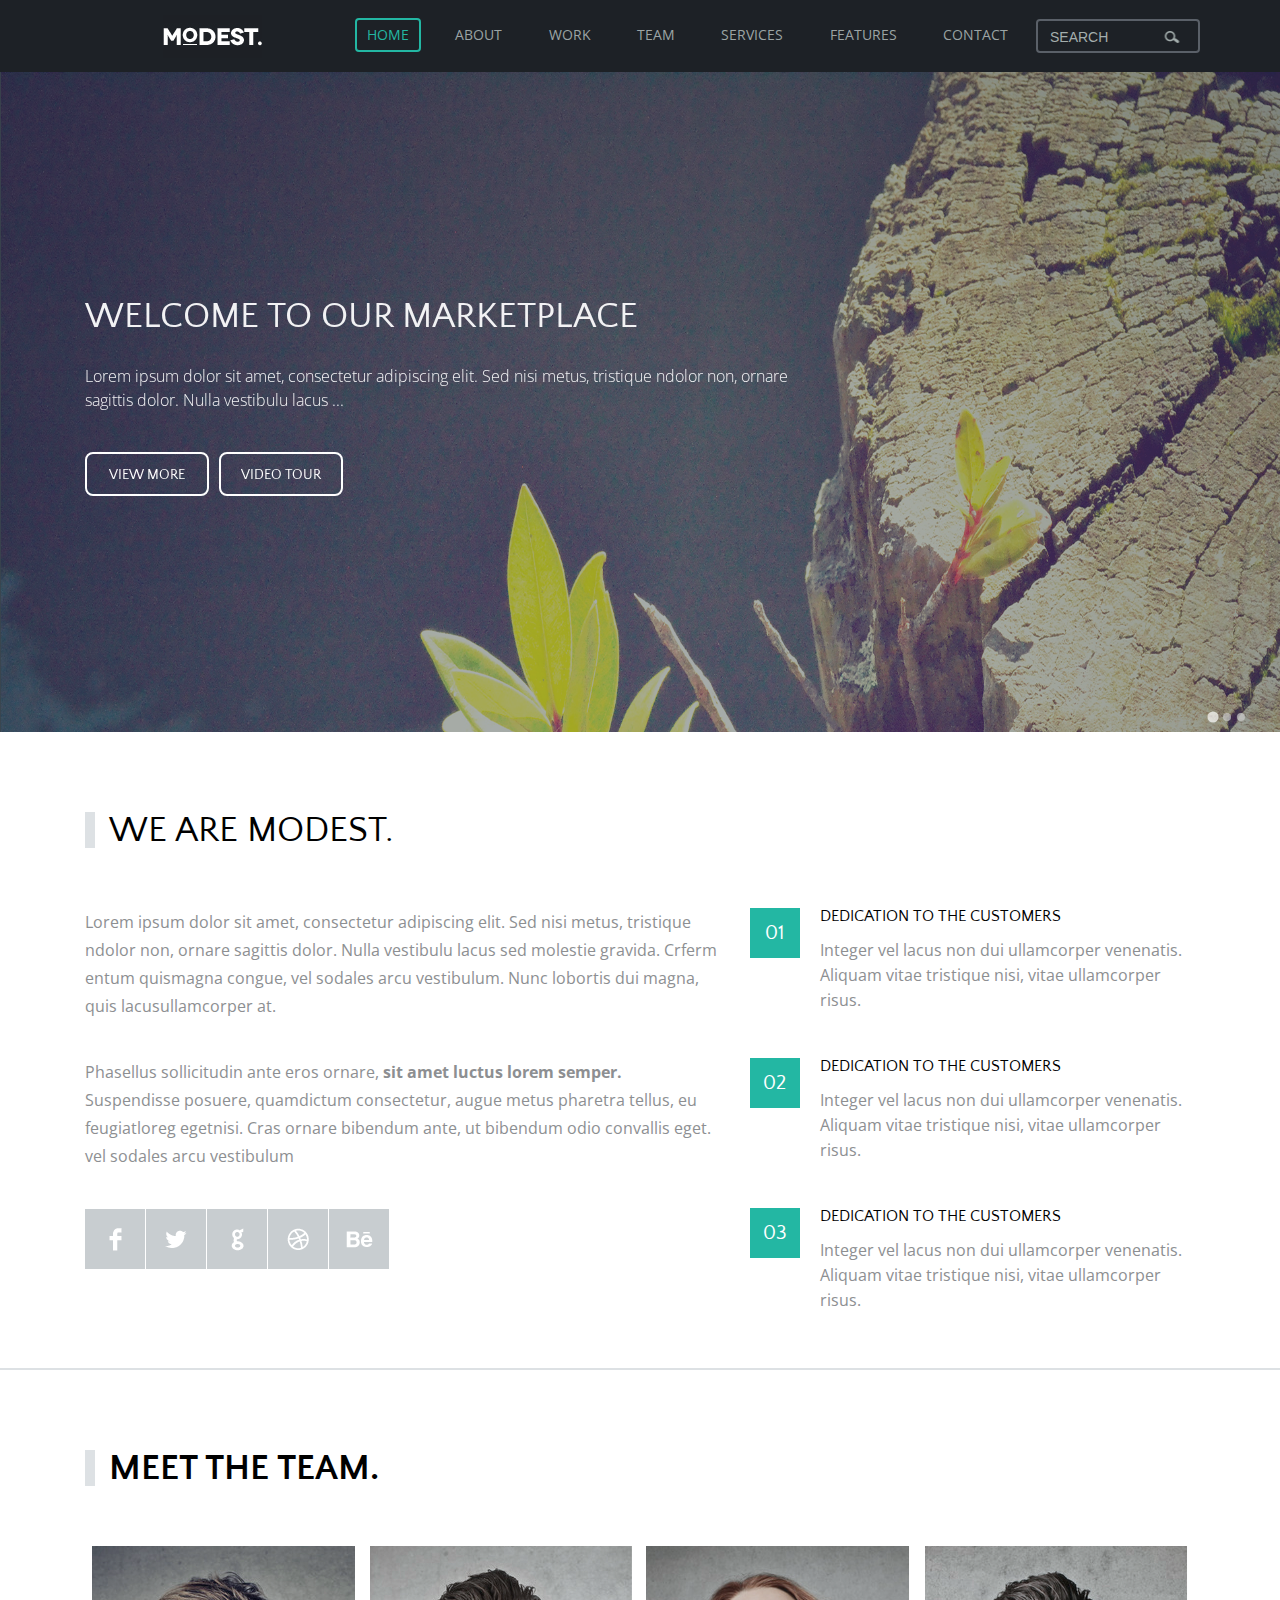
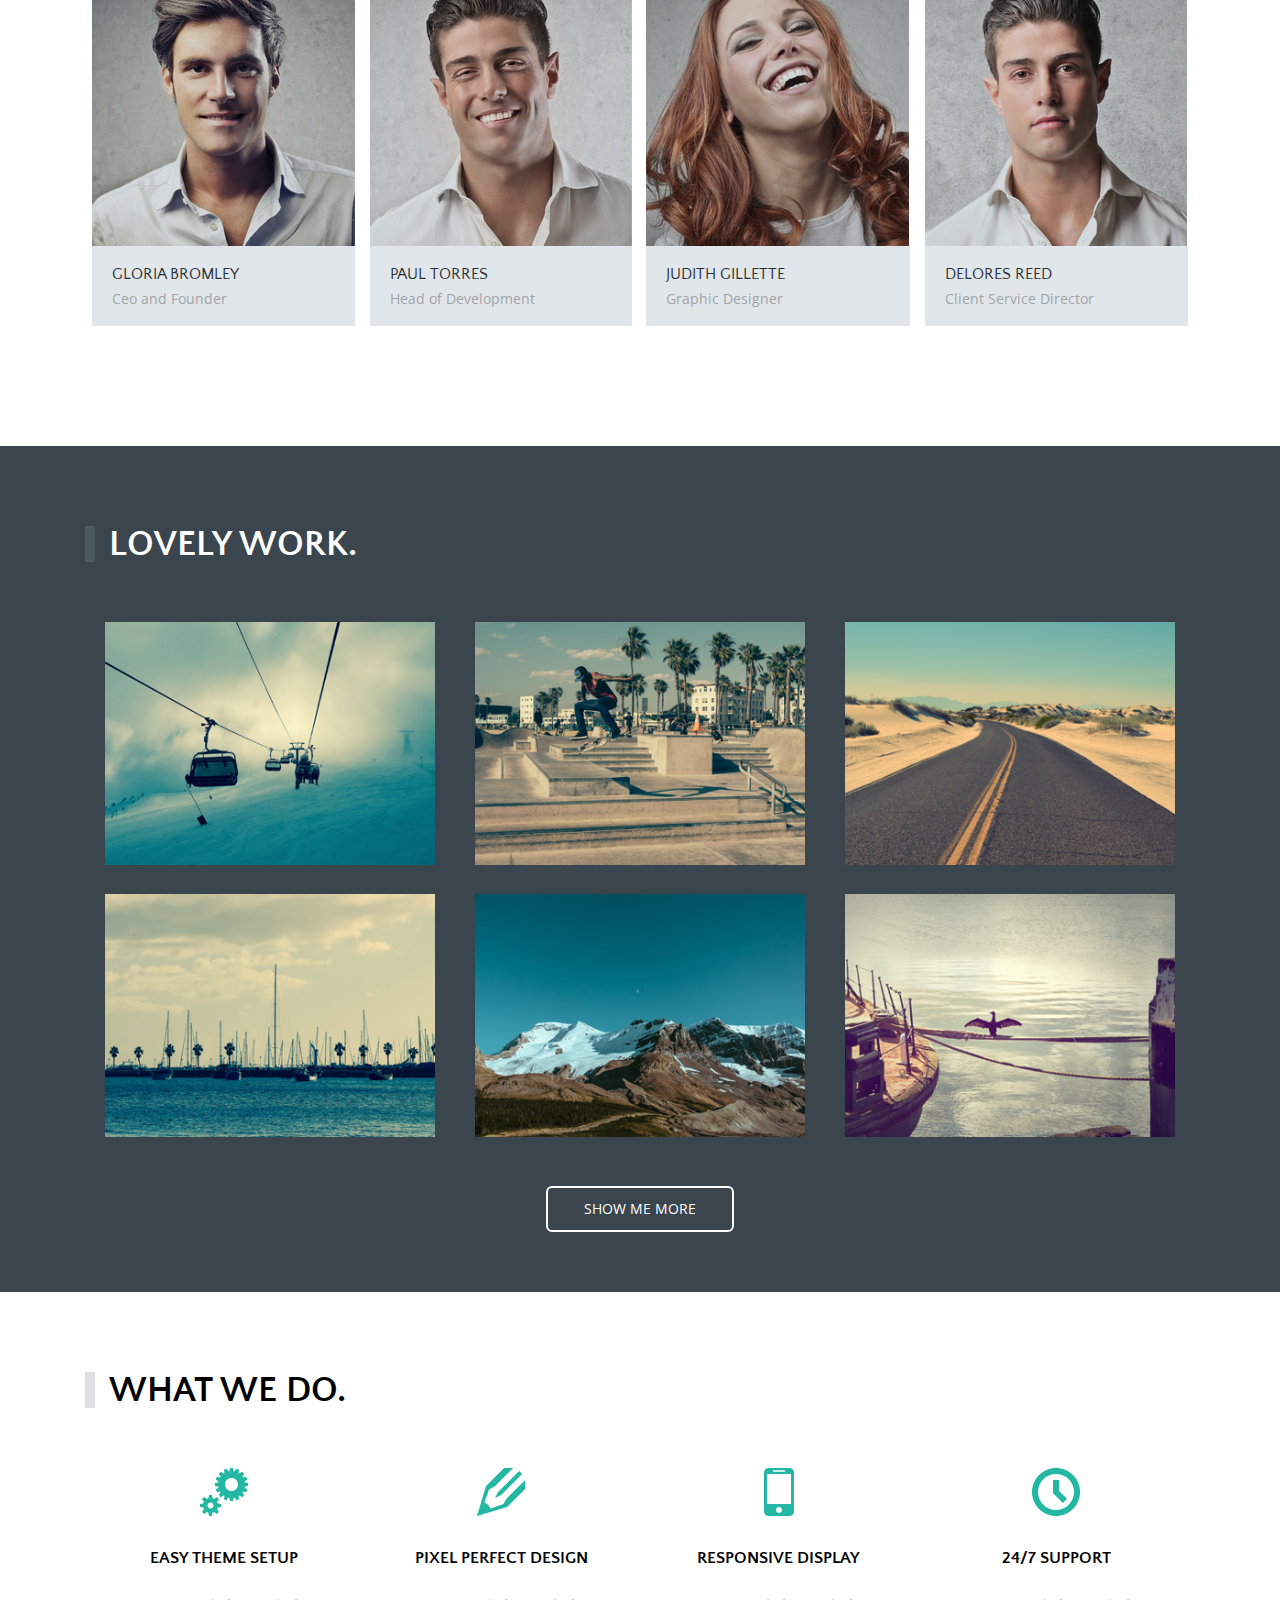
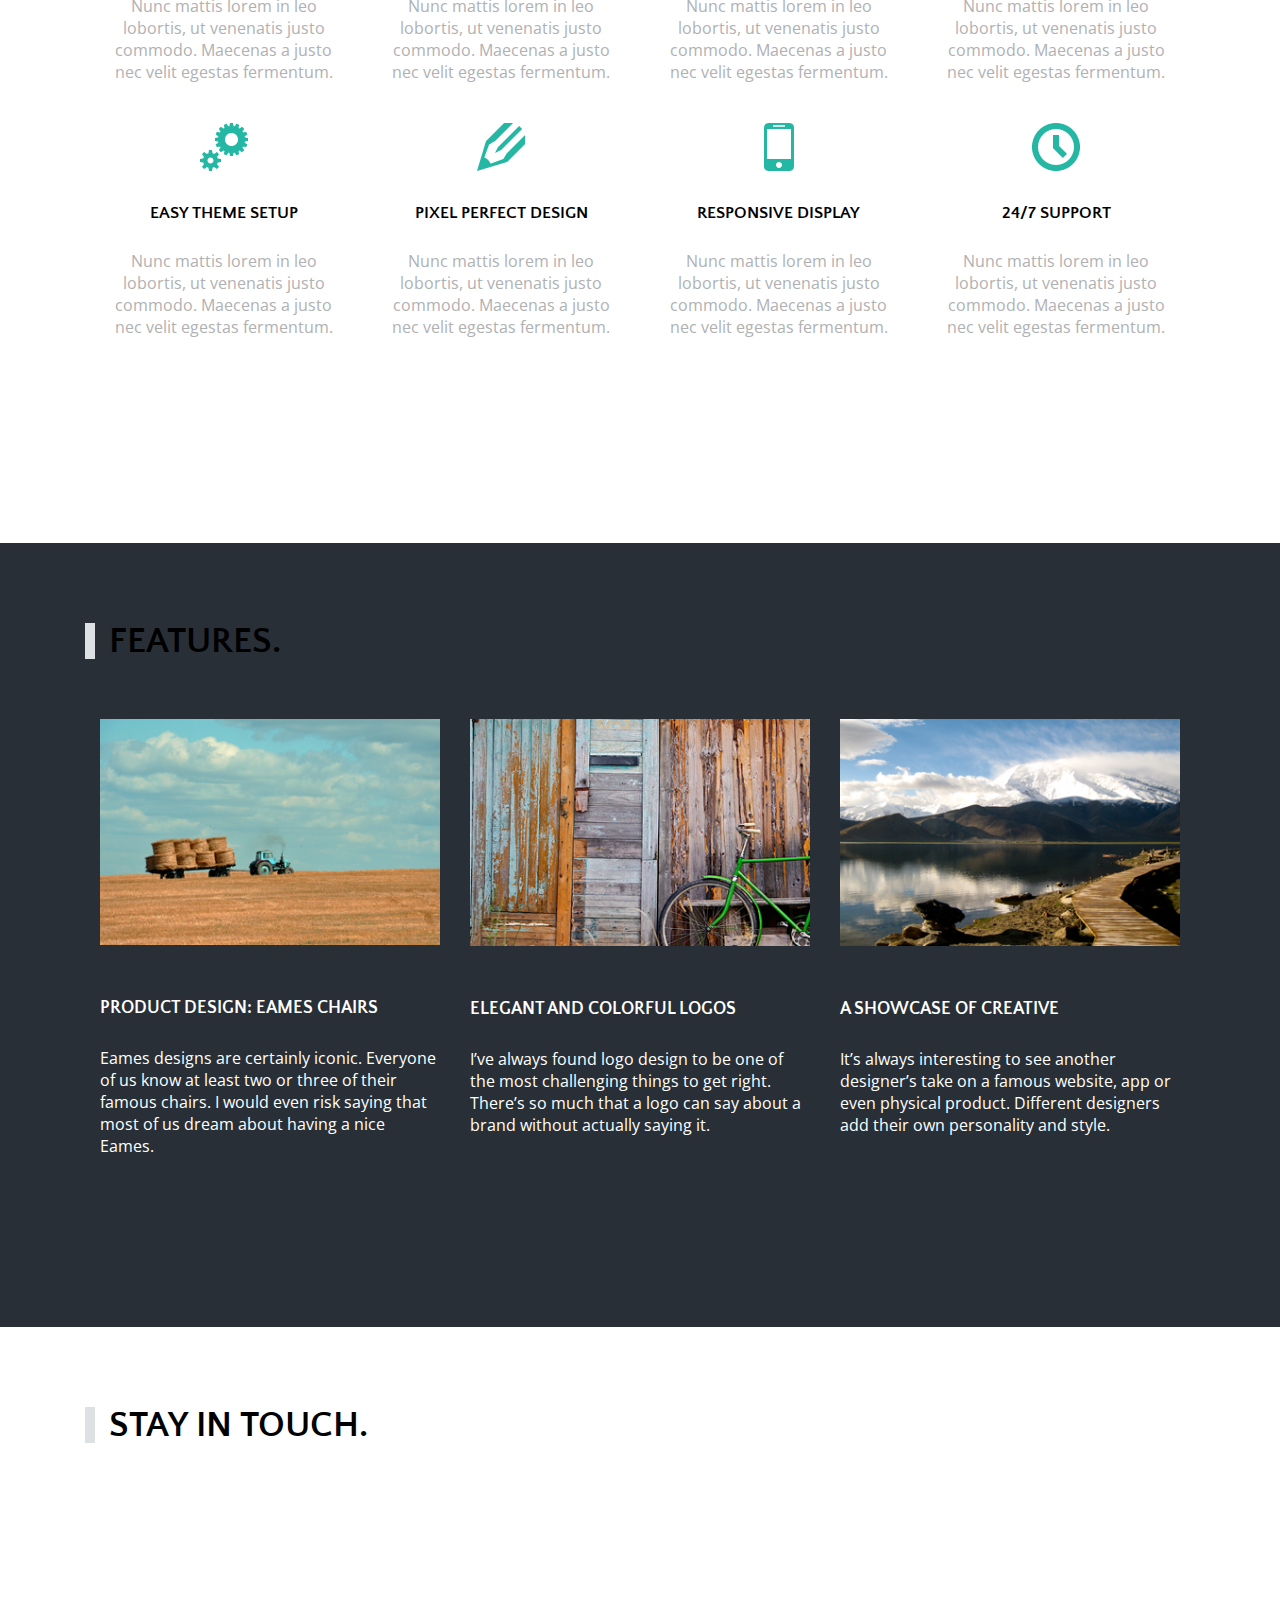
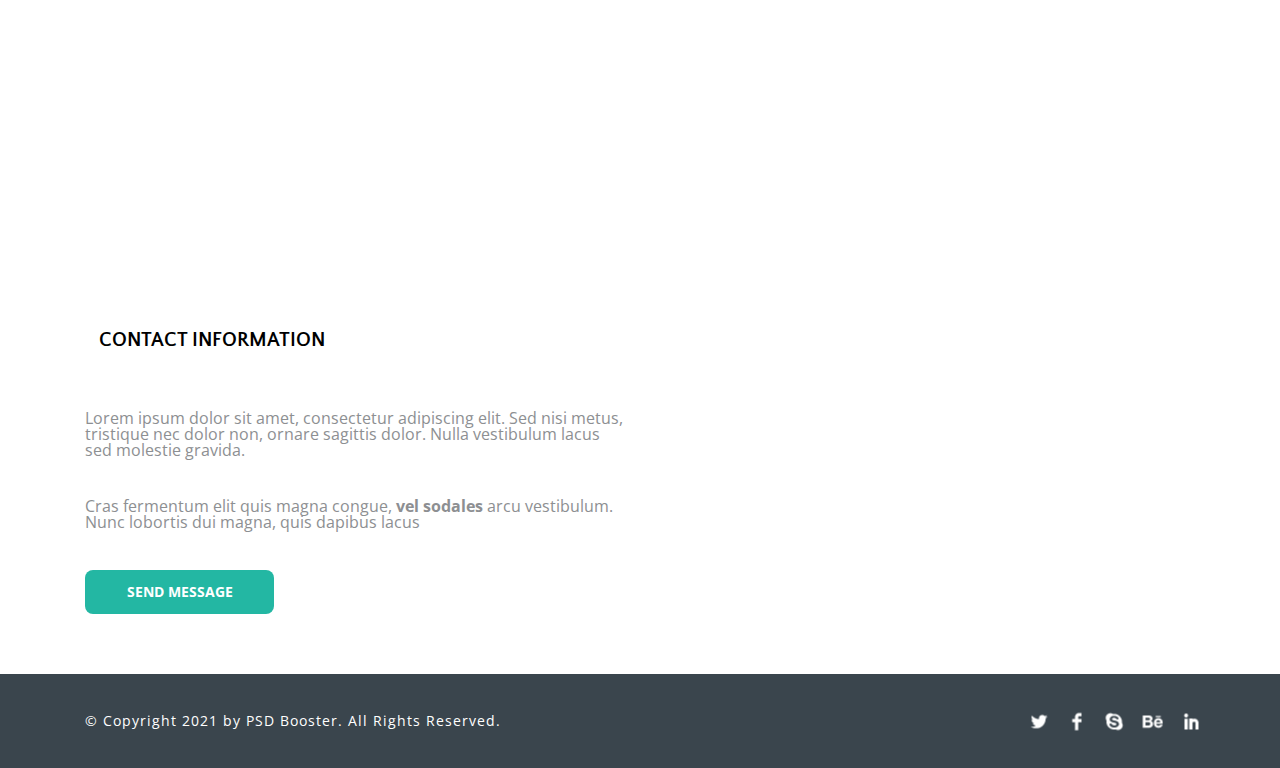
==== commit 45eeef65: "added slider js" ====
--- a/index.html
+++ b/index.html
@@ -8,6 +8,9 @@
     <title>Blog project</title>
     <link rel="stylesheet" href="reset.css">
     <link rel="stylesheet" href="style17.css">
+
+    <link rel="stylesheet" href="slider/dist/css/splide.min.css">
+
 </head>
 
 <body>
@@ -41,6 +44,15 @@
     </header>
 
     <section id="slider">
+        <div class="splide">
+            <div class="splide__track">
+                <ul class="splide__list">
+                    <li class="splide__slide"><img src="Blog/img2.png" alt=""></li>
+                    <li class="splide__slide"><img src="Blog/img2.png" alt=""></li>
+                    <li class="splide__slide"><img src="Blog/img2.png" alt=""></li>
+                </ul>
+            </div>
+        </div>
         <div class="container">
             <div class="row">
                 <div class="container-main">
@@ -54,7 +66,6 @@
                                     ndolor
                                     non, ornare sagittis dolor. Nulla vestibulu lacus ...</p>
                             </div>
-
                         </div>
                         <div class="col-md-3 col-xs-12 col-sm-2">
                             <div class="btn-main">
@@ -541,30 +552,8 @@
     </div>
 
     <script src="app.js"></script>
+
+    <script src="slider/dist/js/splide.min.js"></script>
 </body>
 
-</html>
-
-
-
-
-
-<!-- <div class="modal">
-    <div class="modal-block">
-        <form action="">
-            <div class="close-btn">x</div>
-            <div class="form-name">
-                <h2>Your name</h2>
-                <h2>Your email</h2>
-            </div>
-            <div class="form-fields">
-                <input type="text">
-                <input type="email">
-            </div>
-            <h2>Your message</h2>
-            <div class="text-area-field">
-                <textarea name="" id="" cols="30" rows="10"></textarea>
-            </div>
-        </form>
-    </div>
-</div> -->+</html>--- a/style17.css
+++ b/style17.css
@@ -67,7 +67,20 @@
 }
 
 #slider {
-  background: url(Blog/img2.png) no-repeat 50% 50%;
+  position: relative;
+  height: 660px;
+}
+
+.splide__arrows {
+  display: none;
+}
+
+.splide__slide > img {
+  width: 100%;
+  height: 660px;
+}
+.splide__pagination {
+  justify-content: flex-end !important;
 }
 
 .main-h1 {
@@ -207,10 +220,12 @@
 }
 
 .container-main {
+  position: absolute;
   display: flex;
   align-items: center;
   width: 100%;
   height: 660px;
+  top: 0;
 }
 
 .main-h1 {
@@ -434,9 +449,6 @@
   background: url(Blog/icon7.png) 50% 50% no-repeat;
   background-color: #3a454d;
 }
-/* .img-team:hover { */
-/* box-shadow: 0 0 0 99999px rgba(0, 0, 0, 0.8); */
-/* } */
 
 .img-team:hover .meet-card-background {
   background-color: #3a454d;
@@ -535,9 +547,6 @@
   display: block;
 }
 
-/* .work-pict:hover { */
-/* box-shadow: 0 0 0 99999px rgba(0, 0, 0, 0.8); */
-/* } */
 .what-we-do-card {
   display: flex;
   flex-wrap: wrap;
@@ -669,42 +678,6 @@
   justify-content: center;
   align-items: center;
 }
-
-/* .modal-block {
-  width: 555px;
-  margin: 80px auto;
-  border: 1px solid gray;
-  background-color: white;
-  padding: 15px;
-}
-.form-fields {
-  margin: 15px 0;
-  display: flex;
-  justify-content: space-between;
-}
-
-.form-fields input {
-  width: 49%;
-  height: 40px;
-  padding: 5px;
-}
-.close-btn {
-  display: flex;
-  justify-content: flex-end;
-}
-
-.text-area-field {
-  margin-top: 15px;
-  margin-bottom: 15px;
-}
-.form-name {
-  display: flex;
-}
-
-textarea {
-  width: 100%;
-  resize: none;
-} */
 
 .modal {
   justify-content: center;
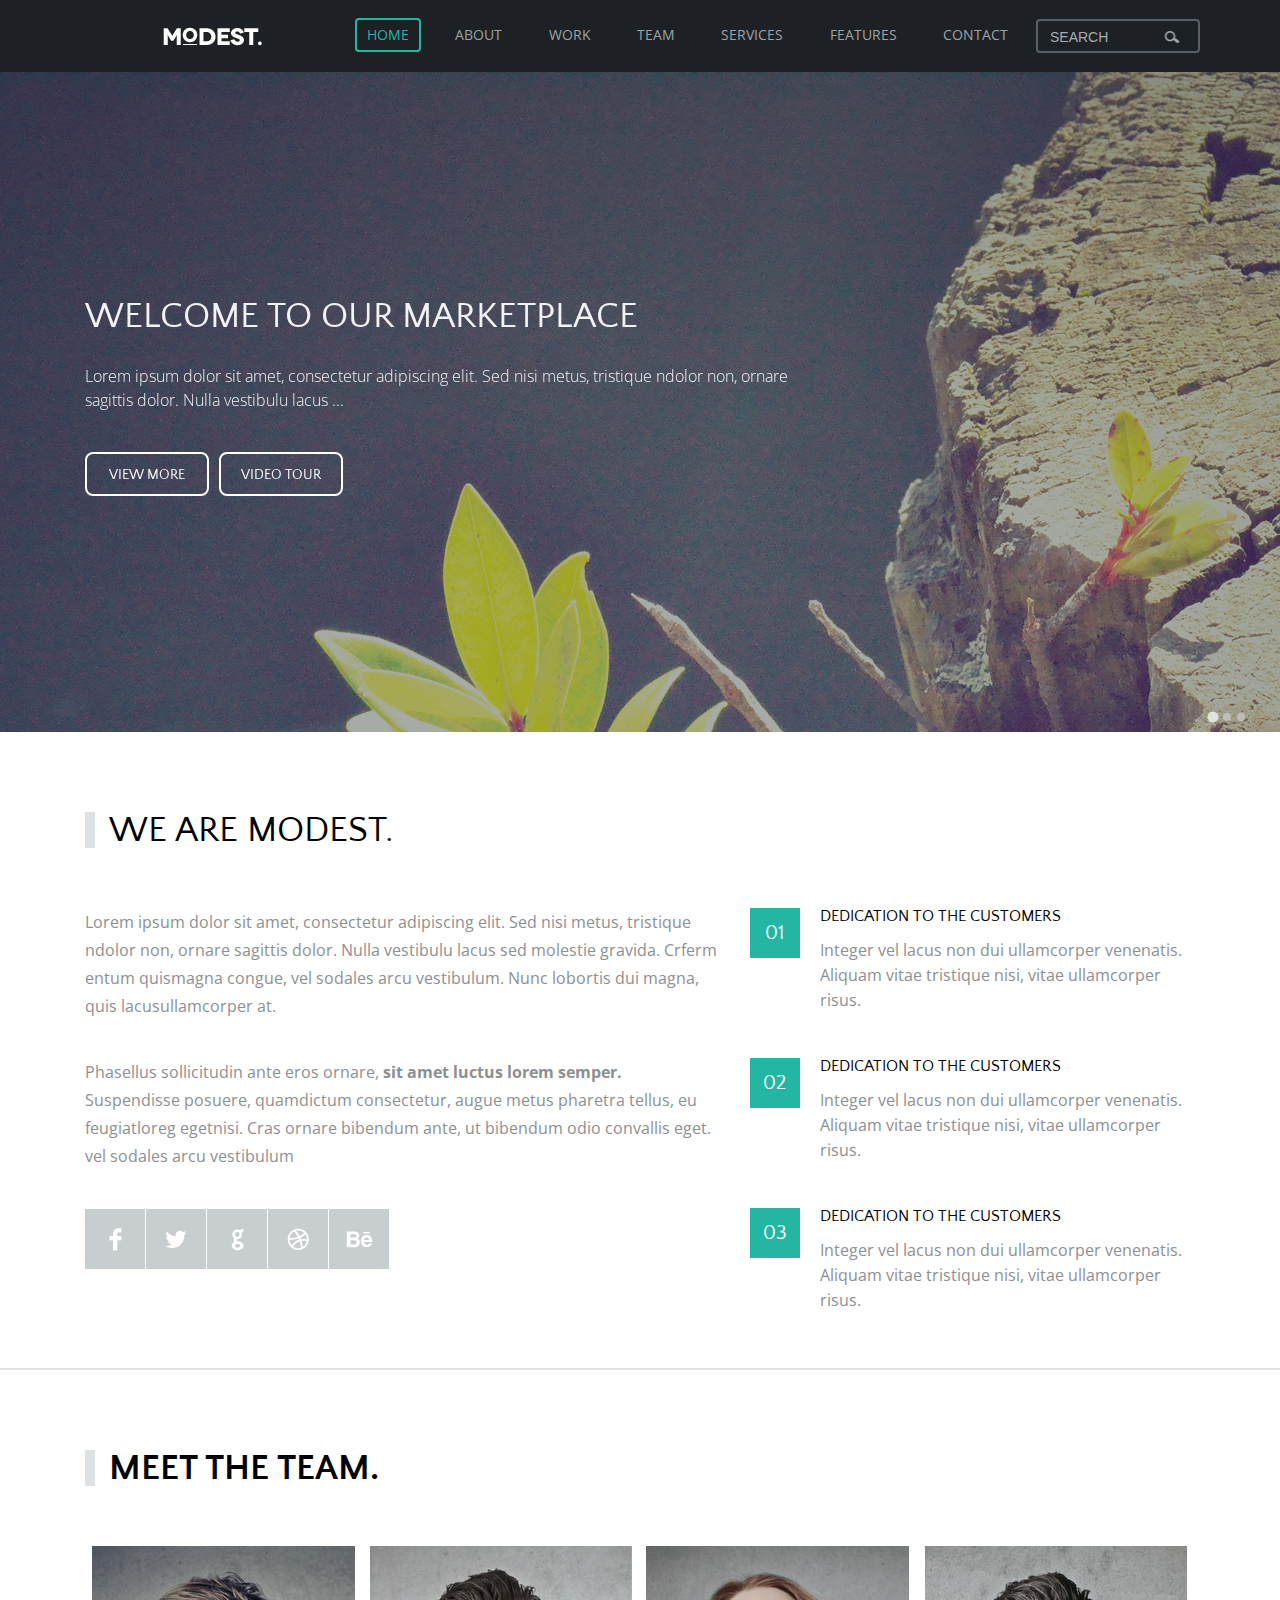
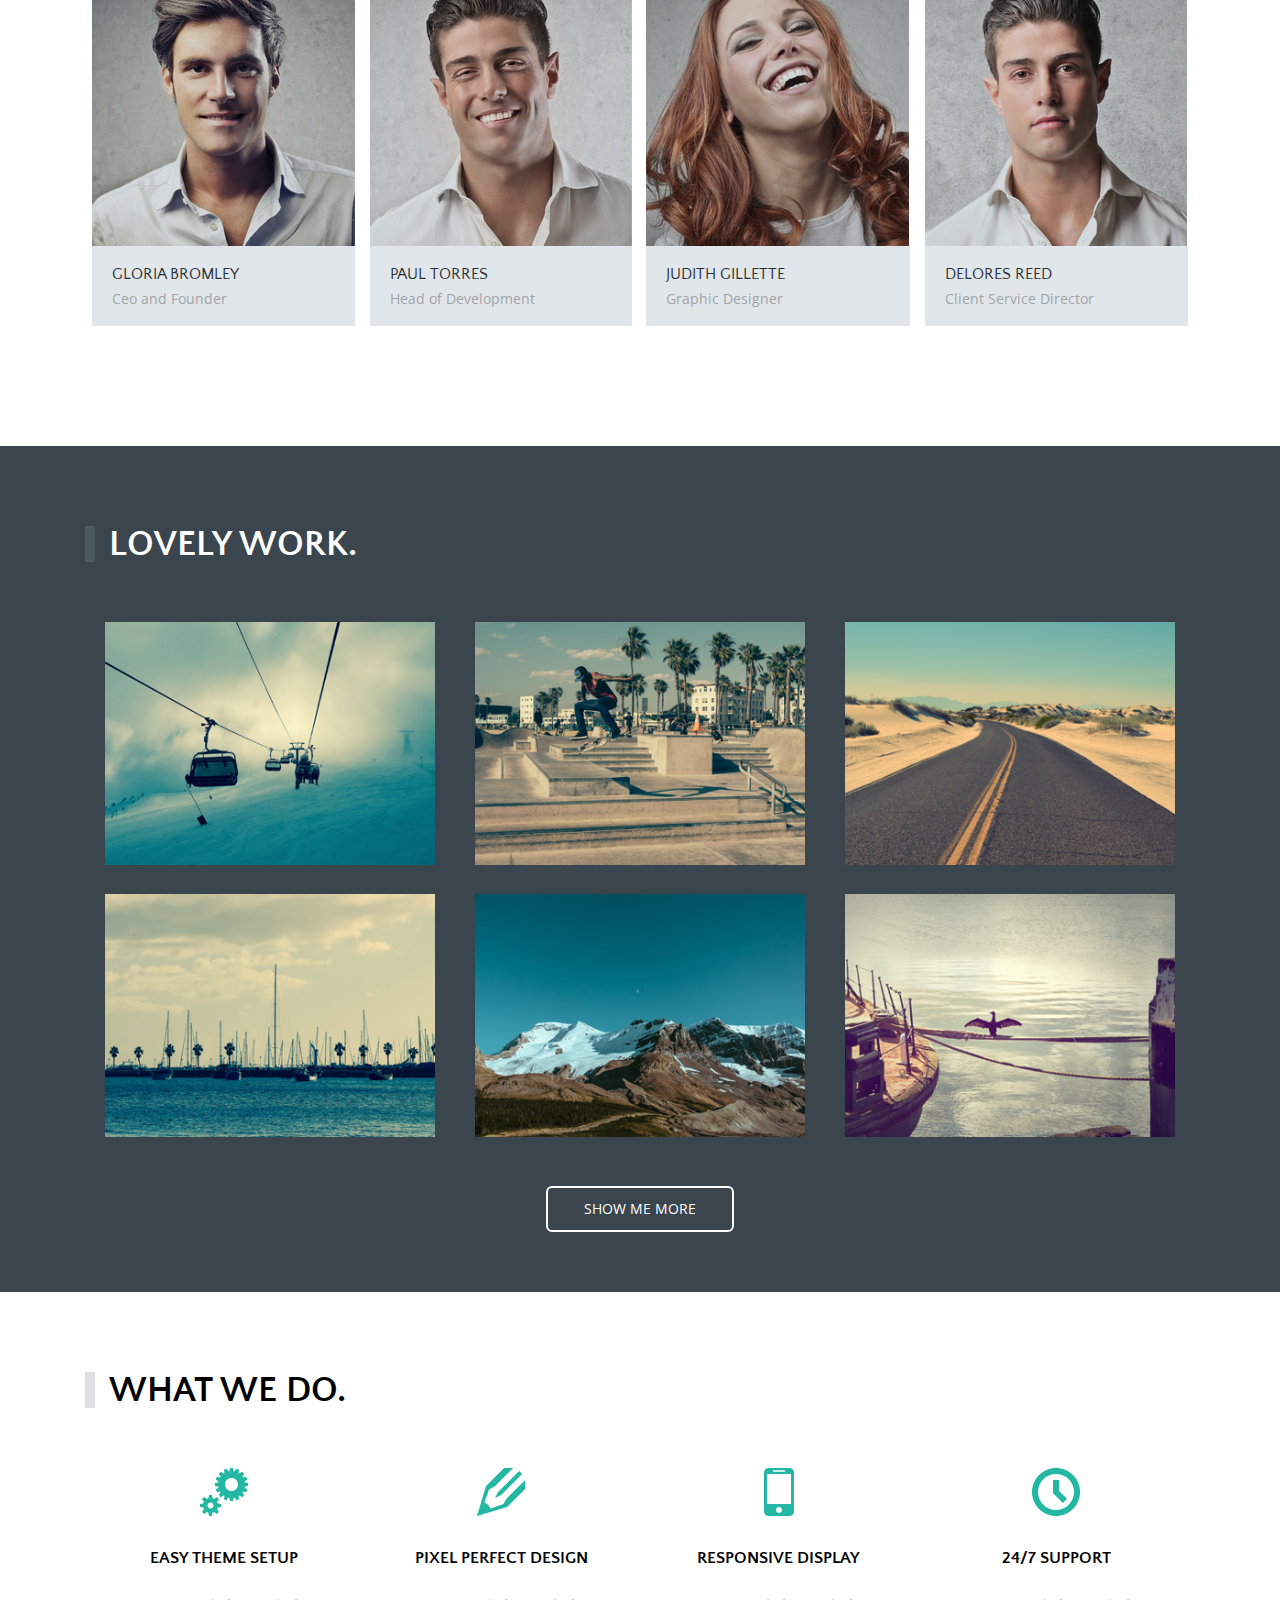
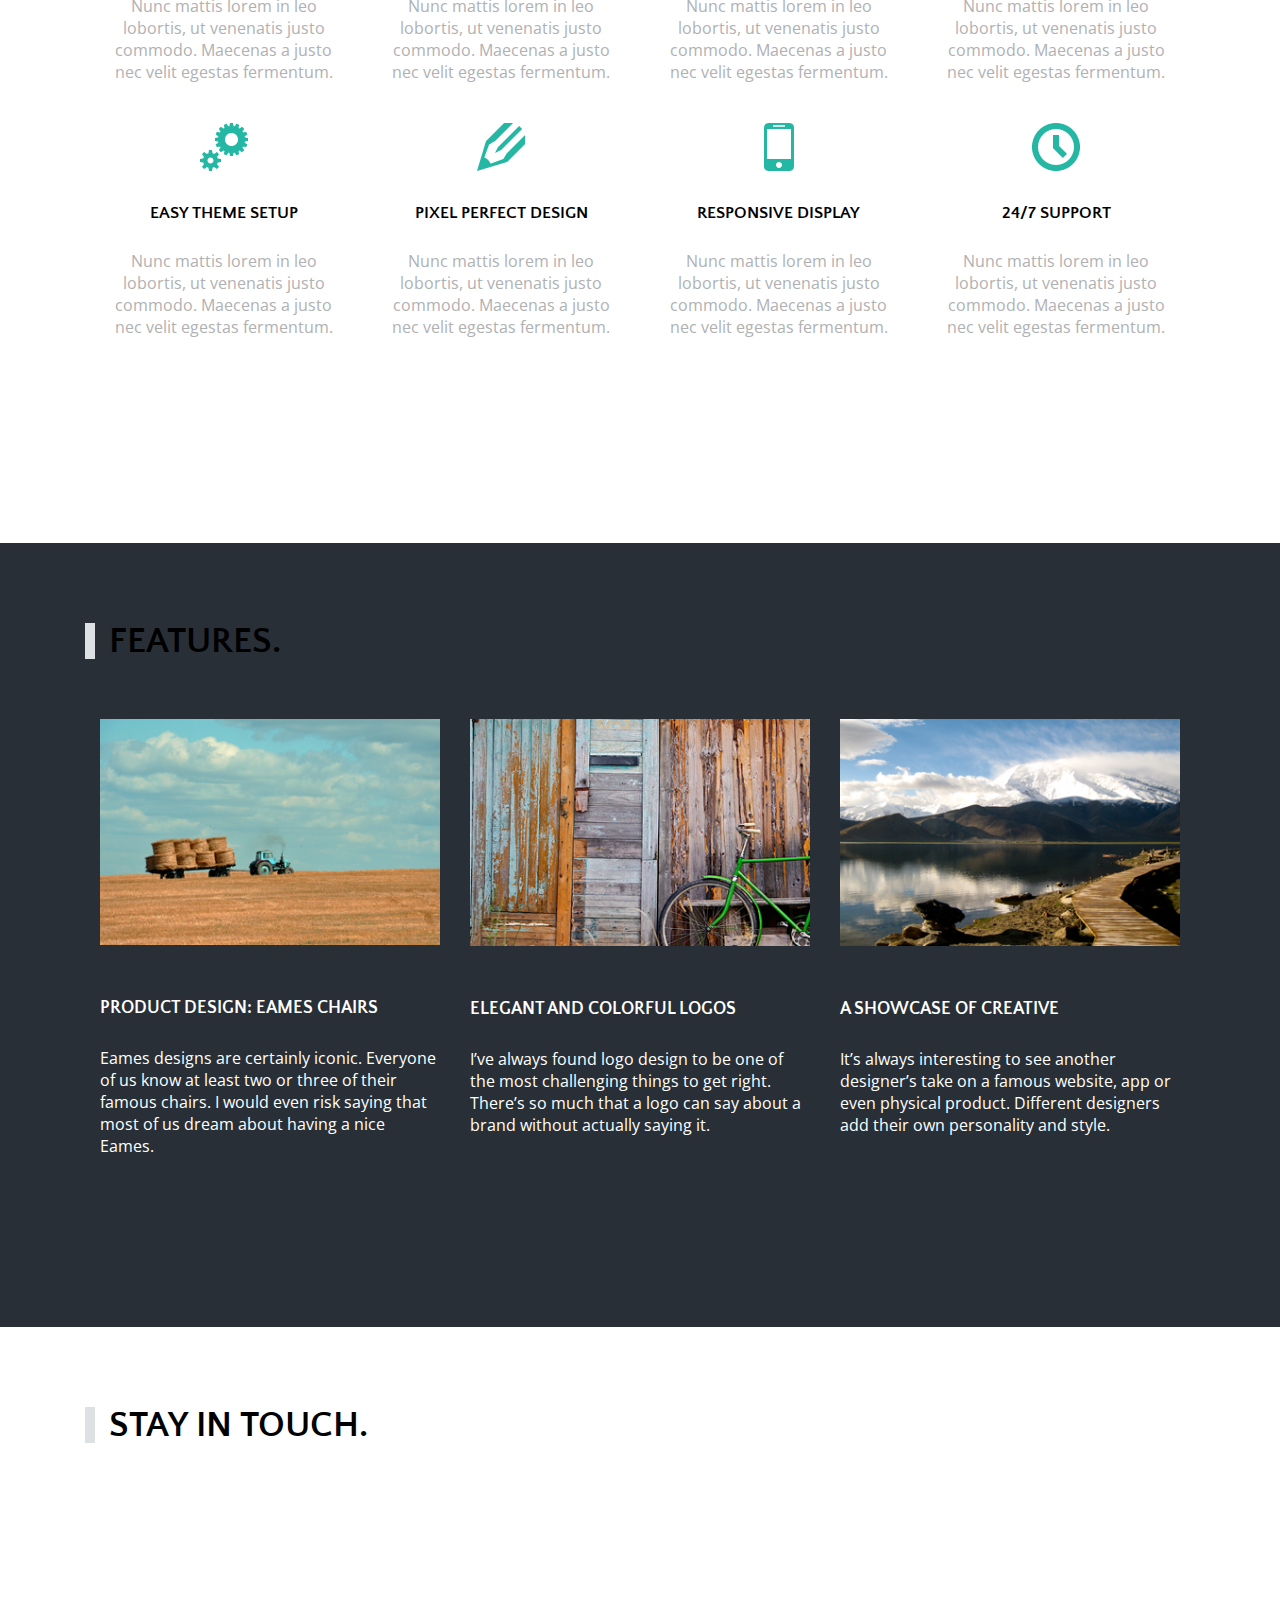
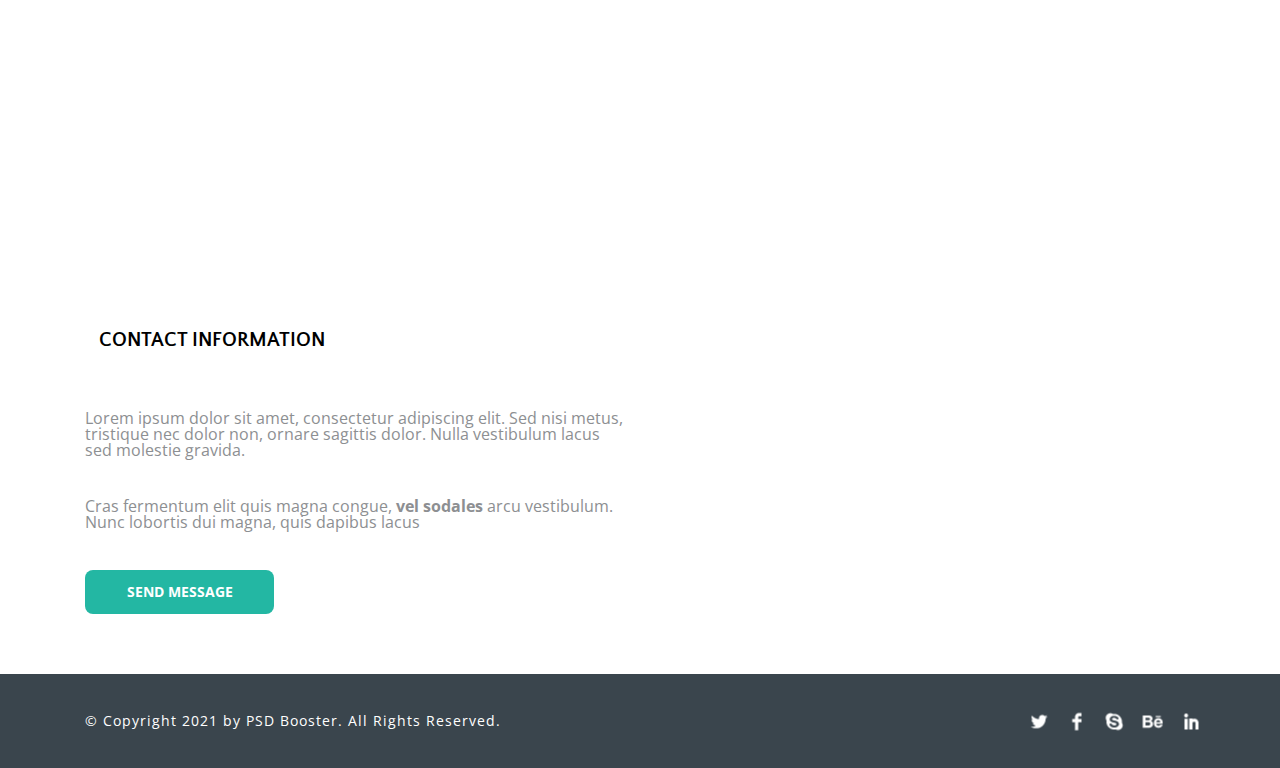
==== commit a3e4ca01: "added new style for burger menu" ====
--- a/index.html
+++ b/index.html
@@ -21,7 +21,9 @@
                             src="Blog/Logo_ Landing Page.jpg" alt=""></a>
                 </div>
                 <div class="col-xs-12 col-sm-8 col-md-7">
-                    <nav class="link">
+
+                    <nav class="link navigation">
+
                         <a href="#" class="nav-links active">home</a>
                         <a href="#" class="nav-links">about</a>
                         <a href="#" class="nav-links">work</a>
@@ -29,7 +31,12 @@
                         <a href="#" class="nav-links">services</a>
                         <a href="#" class="nav-links">features</a>
                         <a href="#" class="nav-links">contact</a>
+
                     </nav>
+
+                    <div class="nav-mobile-menu">
+                        <span></span><span></span><span></span>
+                    </div>
                 </div>
                 <div class="col-xs-hidden col-sm-2 col-md-2">
                     <div class="search">
--- a/style17.css
+++ b/style17.css
@@ -78,6 +78,7 @@
 .splide__slide > img {
   width: 100%;
   height: 660px;
+  object-fit: cover;
 }
 .splide__pagination {
   justify-content: flex-end !important;
@@ -118,6 +119,7 @@
   overflow-x: scroll;
   justify-content: space-between;
   margin-bottom: 20px;
+  padding-bottom: 15px;
 }
 
 .link a {
@@ -818,6 +820,7 @@
     overflow-x: visible;
     justify-content: space-between;
     margin-top: 18px;
+    padding-bottom: 0;
   }
   .row {
     display: flex;
@@ -929,6 +932,7 @@
   }
   .nav-links {
     margin-right: 10px;
+    /* padding-bottom: 0; */
   }
   .link a {
     font-size: 14px;
@@ -1087,4 +1091,68 @@
   .col-xs-hidden {
     display: none;
   }
-}
+
+  .nav-mobile-menu {
+    width: 15px;
+    height: 15px;
+    position: relative;
+    bottom: 28px;
+    left: 95%;
+  }
+  .nav-mobile-menu span {
+    height: 1px;
+    background-color: white;
+    position: absolute;
+    left: 0;
+    right: 0;
+    transition: 0.3s ease-in-out;
+  }
+  .nav-mobile-menu span:first-child {
+    top: 3px;
+  }
+  .nav-mobile-menu span:nth-child(2) {
+    top: 7px;
+  }
+  .nav-mobile-menu span:last-child {
+    bottom: 3px;
+  }
+  .navigation {
+    opacity: 0;
+    visibility: hidden;
+    position: fixed;
+    top: 0;
+    right: 0;
+    bottom: 0;
+    width: 100%;
+    max-width: 100%;
+    transform: translateX(150%);
+    transition: all 500ms ease-in-out;
+    padding: 15px;
+  }
+  .nav-mobile-menu.active-menu span:first-child {
+    top: 50%;
+    transform: rotate(45deg);
+  }
+  .nav-mobile-menu.active-menu span:nth-child(2) {
+    top: 50%;
+    transform: rotate(-45deg);
+  }
+  .nav-mobile-menu.active-menu span:last-child {
+    transform: scale(0);
+  }
+
+  .navigation.active-menu {
+    display: flex;
+    opacity: 1;
+    visibility: visible;
+    transform: translateX(0);
+    top: 50px;
+    background-color: #000000e0;
+    height: 100%;
+    z-index: 1000;
+    flex-direction: column;
+  }
+  .logo {
+    justify-content: start;
+  }
+}
